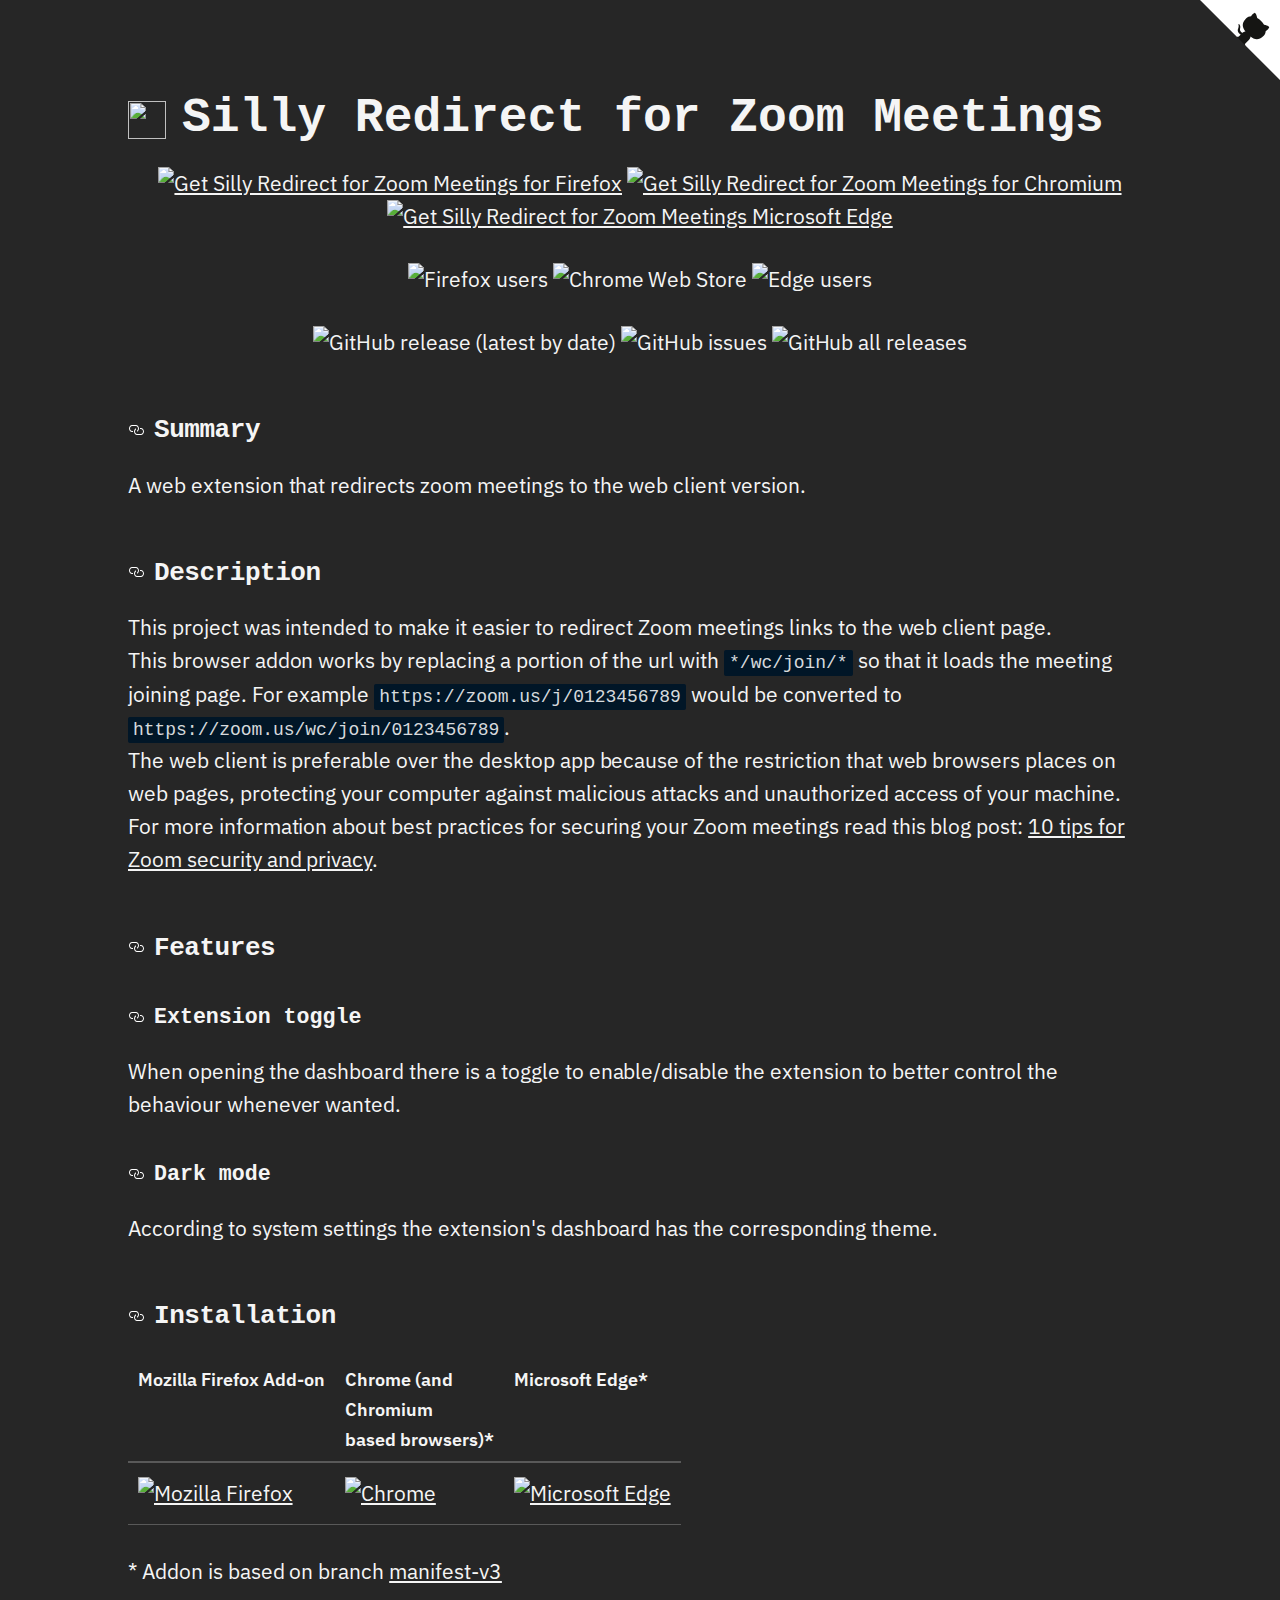
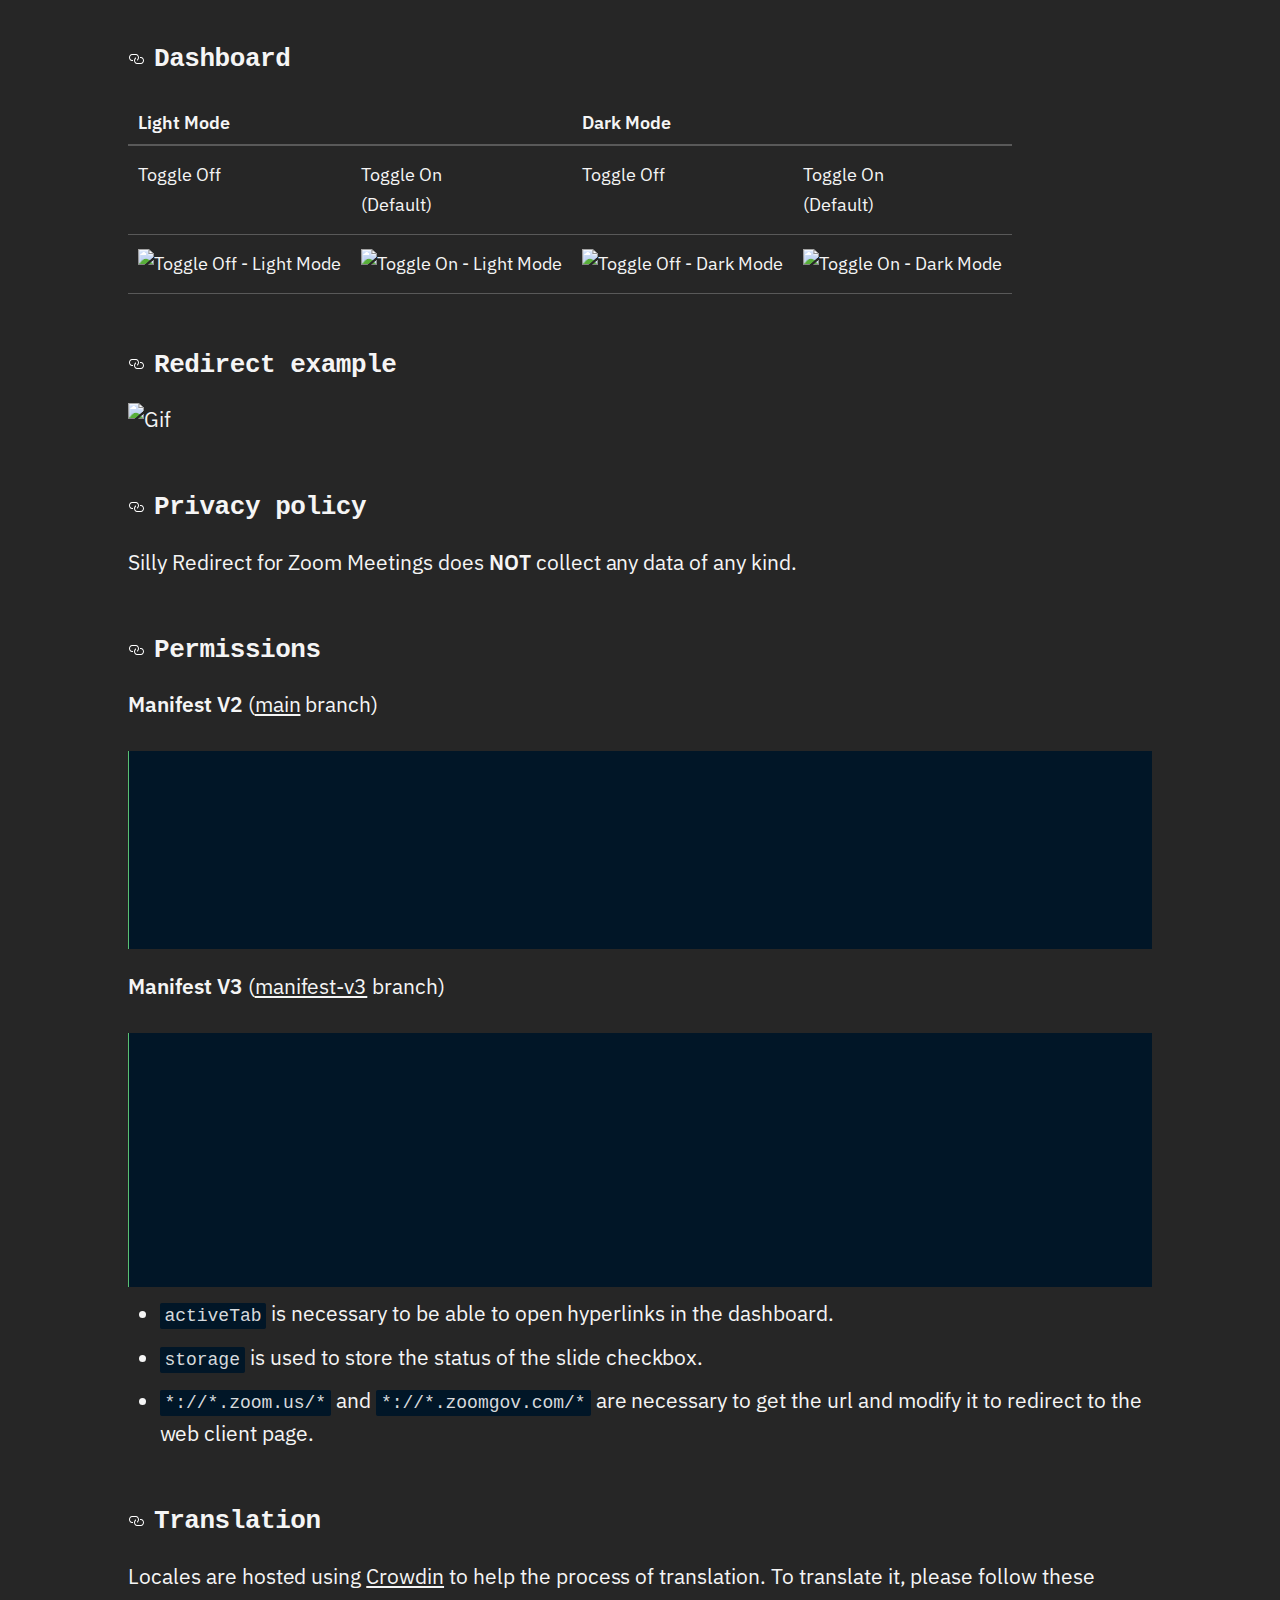
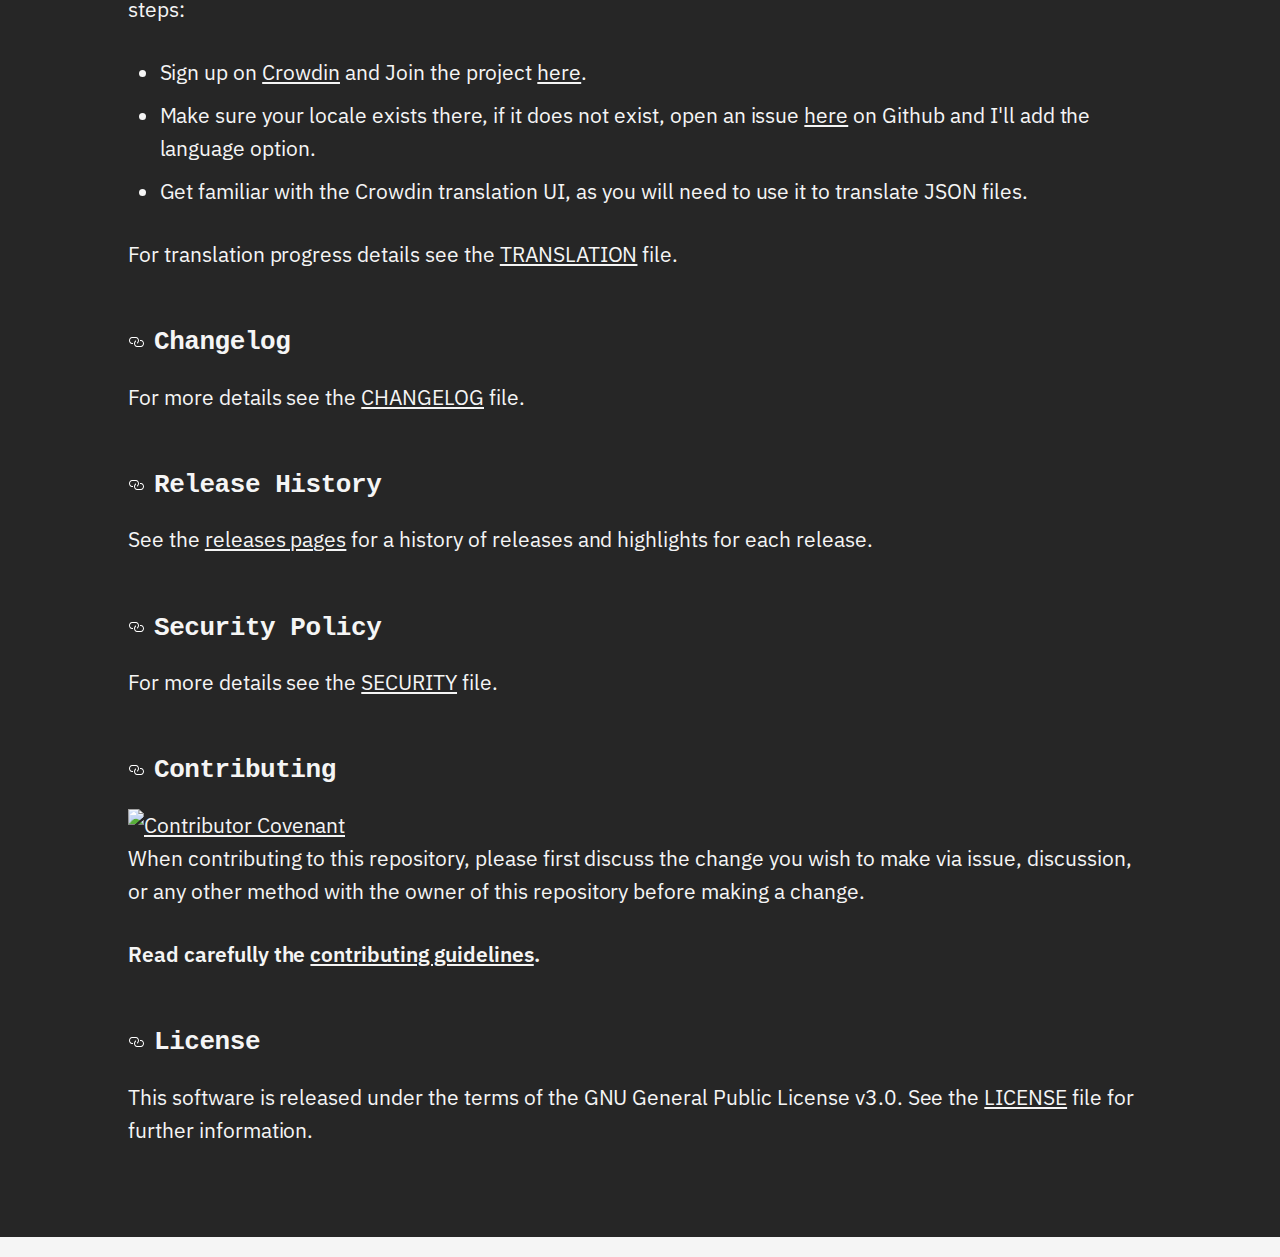
==== docs/index.html @ 04e673e2 "Update index.html" ====
<!doctype html>
<html lang="en" dir="ltr">
<head>
<title>Silly Redirect for Zoom Meetings</title>
<meta charset="utf-8">
<link rel="icon" href="https://raw.githubusercontent.com/EdoardoTosin/Silly-Redirect-for-Zoom-Meetings/main/src/icons/256x256.png">

<meta charset="utf-8" />
  <meta http-equiv="x-ua-compatible" content="ie=edge" />
  <meta name="viewport" content="width=device-width, initial-scale=1, viewport-fit=cover">
  <meta name="description" content="A web extension that redirects zoom meetings to the web client version.">
  <meta name="image" content="https://raw.githubusercontent.com/EdoardoTosin/Silly-Redirect-for-Zoom-Meetings/main/src/icons/256x256.png">
  <meta itemprop="name" content="Silly Redirect for Zoom Meetings">
  <meta itemprop="description" content="A web extension that redirects zoom meetings to the web client version.">
  <meta itemprop="image" content="https://raw.githubusercontent.com/EdoardoTosin/Silly-Redirect-for-Zoom-Meetings/main/src/icons/256x256.png">
  <meta name="og:title" content="Silly Redirect for Zoom Meetings">
  <meta name="og:description" content="A web extension that redirects zoom meetings to the web client version.">
  <meta name="og:url" content="undefined">
  <meta name="og:site_name" content="Silly Redirect for Zoom Meetings">
  <meta name="og:type" content="website">
  <meta name="apple-mobile-web-app-capable" content="yes">
  <meta name="apple-mobile-web-app-status-bar-style" content="dark">

<link rel="stylesheet" href="https://fonts.googleapis.com/css?family=IBM+Plex+Sans">
<link rel="stylesheet" href="https://fonts.googleapis.com/css?family=Fira+Code">
<link rel="stylesheet" href="style.css">


</head>
<body>
<div id="fiddly"><div class="body dark"><div class="container"><a href="https://github.com/EdoardoTosin/Silly-Redirect-for-Zoom-Meetings" class="github-corner" aria-label="View source on GitHub"><svg width="80" height="80" viewBox="0 0 250 250" style="fill:#fff; color:#151513; position: absolute; top: 0; border: 0; right: 0;" aria-hidden="true"><path d="M0,0 L115,115 L130,115 L142,142 L250,250 L250,0 Z"></path><path d="M128.3,109.0 C113.8,99.7 119.0,89.6 119.0,89.6 C122.0,82.7 120.5,78.6 120.5,78.6 C119.2,72.0 123.4,76.3 123.4,76.3 C127.3,80.9 125.5,87.3 125.5,87.3 C122.9,97.6 130.6,101.9 134.4,103.2" fill="currentColor" style="transform-origin: 130px 106px;" class="octo-arm"></path><path d="M115.0,115.0 C114.9,115.1 118.7,116.5 119.8,115.4 L133.7,101.6 C136.9,99.2 139.9,98.4 142.2,98.6 C133.8,88.0 127.5,74.4 143.8,58.0 C148.5,53.4 154.0,51.2 159.7,51.0 C160.3,49.4 163.2,43.6 171.4,40.1 C171.4,40.1 176.1,42.5 178.8,56.2 C183.1,58.6 187.2,61.8 190.9,65.4 C194.5,69.0 197.7,73.2 200.1,77.6 C213.8,80.2 216.3,84.9 216.3,84.9 C212.7,93.1 206.9,96.0 205.4,96.6 C205.1,102.4 203.0,107.8 198.3,112.5 C181.9,128.9 168.3,122.5 157.7,114.1 C157.9,116.9 156.7,120.9 152.7,124.9 L141.0,136.5 C139.8,137.7 141.6,141.9 141.8,141.8 Z" fill="currentColor" class="octo-body"></path></svg></a>
<h1 align="center">
  <sub>
    <img class="logo" src="https://raw.githubusercontent.com/EdoardoTosin/Silly-Redirect-for-Zoom-Meetings/main/src/icons/256x256.png" height="38" width="38">
  </sub>
  Silly Redirect for Zoom Meetings
</h1>

<p align="center">
  <a href="https://addons.mozilla.org/firefox/addon/silly-redirect-for-zoom">
    <img class="badge" src="https://blog.mozilla.org/addons/files/2020/04/get-the-addon-fx-apr-2020.svg" alt="Get Silly Redirect for Zoom Meetings for Firefox" height=80px></a>
  <a href="https://chrome.google.com/webstore/detail/dammgkhaofolinipgnjjiocadmmhidch">
    <img class="badge" src="https://storage.googleapis.com/web-dev-uploads/image/WlD8wC6g8khYWPJUsQceQkhXSlv1/HRs9MPufa1J1h5glNhut.png" alt="Get Silly Redirect for Zoom Meetings for Chromium" height=80px></a>
  <a href="https://microsoftedge.microsoft.com/addons/detail/kfpmepjfaolgcgabdmbpkfnicejbiggn">
    <img class="badge" src="https://developer.microsoft.com/en-us/microsoft-store/badges/images/English_get-it-from-MS.png" alt="Get Silly Redirect for Zoom Meetings Microsoft Edge" height=80px></a>
</p>

<p align="center">
  <img alt="Firefox users" src="https://img.shields.io/amo/users/silly-redirect-for-zoom?label=Firefox%20Users&style=for-the-badge&logo=firefox"/>
  <img alt="Chrome Web Store" src="https://img.shields.io/chrome-web-store/users/dammgkhaofolinipgnjjiocadmmhidch?color=007ec6&label=Chrome%20Users&logo=google-chrome&style=for-the-badge">
  <img alt="Edge users" src="https://img.shields.io/badge/dynamic/json?label=Edge%20Users&style=for-the-badge&logo=microsoft-edge&query=activeInstallCount&url=https%3A%2F%2Fmicrosoftedge.microsoft.com%2Faddons%2Fgetproductdetailsbycrxid%2Fkfpmepjfaolgcgabdmbpkfnicejbiggn">
</p>

<p align="center">
  <img alt="GitHub release (latest by date)" src="https://img.shields.io/github/v/release/EdoardoTosin/Silly-Redirect-for-Zoom-Meetings?label=Latest%20Release&style=for-the-badge">
  <img alt="GitHub issues" src="https://img.shields.io/github/issues/EdoardoTosin/Silly-Redirect-for-Zoom-Meetings?style=for-the-badge"/>
  <img alt="GitHub all releases" src="https://img.shields.io/github/downloads/EdoardoTosin/Silly-Redirect-for-Zoom-Meetings/total?style=for-the-badge"/>
</p>

<h2 id="summary"><a id="user-content-summary" class="anchor" href="#summary" aria-hidden="true"><svg aria-hidden="true" class="octicon octicon-link" height="16" version="1.1" viewBox="0 0 16 16" width="16"><path fill-rule="evenodd" d="M4 9h1v1H4c-1.5 0-3-1.69-3-3.5S2.55 3 4 3h4c1.45 0 3 1.69 3 3.5 0 1.41-.91 2.72-2 3.25V8.59c.58-.45 1-1.27 1-2.09C10 5.22 8.98 4 8 4H4c-.98 0-2 1.22-2 2.5S3 9 4 9zm9-3h-1v1h1c1 0 2 1.22 2 2.5S13.98 12 13 12H9c-.98 0-2-1.22-2-2.5 0-.83.42-1.64 1-2.09V6.25c-1.09.53-2 1.84-2 3.25C6 11.31 7.55 13 9 13h4c1.45 0 3-1.69 3-3.5S14.5 6 13 6z"></path></svg></a>Summary</h2>
<p>A web extension that redirects zoom meetings to the web client version.</p>
<h2 id="description"><a id="user-content-description" class="anchor" href="#description" aria-hidden="true"><svg aria-hidden="true" class="octicon octicon-link" height="16" version="1.1" viewBox="0 0 16 16" width="16"><path fill-rule="evenodd" d="M4 9h1v1H4c-1.5 0-3-1.69-3-3.5S2.55 3 4 3h4c1.45 0 3 1.69 3 3.5 0 1.41-.91 2.72-2 3.25V8.59c.58-.45 1-1.27 1-2.09C10 5.22 8.98 4 8 4H4c-.98 0-2 1.22-2 2.5S3 9 4 9zm9-3h-1v1h1c1 0 2 1.22 2 2.5S13.98 12 13 12H9c-.98 0-2-1.22-2-2.5 0-.83.42-1.64 1-2.09V6.25c-1.09.53-2 1.84-2 3.25C6 11.31 7.55 13 9 13h4c1.45 0 3-1.69 3-3.5S14.5 6 13 6z"></path></svg></a>Description</h2>
<p>This project was intended to make it easier to redirect Zoom meetings links to the web client page.<br />
This browser addon works by replacing a portion of the url with <code>*/wc/join/*</code> so that it loads the meeting joining page. For example <code>https://zoom.us/j/0123456789</code> would be converted to <code>https://zoom.us/wc/join/0123456789</code>.<br />
The web client is preferable over the desktop app because of the restriction that web browsers places on web pages, protecting your computer against malicious attacks and unauthorized access of your machine.<br />
For more information about best practices for securing your Zoom meetings read this blog post: <a href="https://www.kaspersky.com/blog/zoom-security-ten-tips/34729" rel="noopener noreferrer" target="_blank">10 tips for Zoom security and privacy</a>.</p>
<h2 id="features"><a id="user-content-features" class="anchor" href="#features" aria-hidden="true"><svg aria-hidden="true" class="octicon octicon-link" height="16" version="1.1" viewBox="0 0 16 16" width="16"><path fill-rule="evenodd" d="M4 9h1v1H4c-1.5 0-3-1.69-3-3.5S2.55 3 4 3h4c1.45 0 3 1.69 3 3.5 0 1.41-.91 2.72-2 3.25V8.59c.58-.45 1-1.27 1-2.09C10 5.22 8.98 4 8 4H4c-.98 0-2 1.22-2 2.5S3 9 4 9zm9-3h-1v1h1c1 0 2 1.22 2 2.5S13.98 12 13 12H9c-.98 0-2-1.22-2-2.5 0-.83.42-1.64 1-2.09V6.25c-1.09.53-2 1.84-2 3.25C6 11.31 7.55 13 9 13h4c1.45 0 3-1.69 3-3.5S14.5 6 13 6z"></path></svg></a>Features</h2>
<h3 id="extensiontoggle"><a id="user-content-extensiontoggle" class="anchor" href="#extensiontoggle" aria-hidden="true"><svg aria-hidden="true" class="octicon octicon-link" height="16" version="1.1" viewBox="0 0 16 16" width="16"><path fill-rule="evenodd" d="M4 9h1v1H4c-1.5 0-3-1.69-3-3.5S2.55 3 4 3h4c1.45 0 3 1.69 3 3.5 0 1.41-.91 2.72-2 3.25V8.59c.58-.45 1-1.27 1-2.09C10 5.22 8.98 4 8 4H4c-.98 0-2 1.22-2 2.5S3 9 4 9zm9-3h-1v1h1c1 0 2 1.22 2 2.5S13.98 12 13 12H9c-.98 0-2-1.22-2-2.5 0-.83.42-1.64 1-2.09V6.25c-1.09.53-2 1.84-2 3.25C6 11.31 7.55 13 9 13h4c1.45 0 3-1.69 3-3.5S14.5 6 13 6z"></path></svg></a>Extension toggle</h3>
<p>When opening the dashboard there is a toggle to enable/disable the extension to better control the behaviour whenever wanted.</p>
<h3 id="darkmode"><a id="user-content-darkmode" class="anchor" href="#darkmode" aria-hidden="true"><svg aria-hidden="true" class="octicon octicon-link" height="16" version="1.1" viewBox="0 0 16 16" width="16"><path fill-rule="evenodd" d="M4 9h1v1H4c-1.5 0-3-1.69-3-3.5S2.55 3 4 3h4c1.45 0 3 1.69 3 3.5 0 1.41-.91 2.72-2 3.25V8.59c.58-.45 1-1.27 1-2.09C10 5.22 8.98 4 8 4H4c-.98 0-2 1.22-2 2.5S3 9 4 9zm9-3h-1v1h1c1 0 2 1.22 2 2.5S13.98 12 13 12H9c-.98 0-2-1.22-2-2.5 0-.83.42-1.64 1-2.09V6.25c-1.09.53-2 1.84-2 3.25C6 11.31 7.55 13 9 13h4c1.45 0 3-1.69 3-3.5S14.5 6 13 6z"></path></svg></a>Dark mode</h3>
<p>According to system settings the extension's dashboard has the corresponding theme.</p>
<h2 id="installation"><a id="user-content-installation" class="anchor" href="#installation" aria-hidden="true"><svg aria-hidden="true" class="octicon octicon-link" height="16" version="1.1" viewBox="0 0 16 16" width="16"><path fill-rule="evenodd" d="M4 9h1v1H4c-1.5 0-3-1.69-3-3.5S2.55 3 4 3h4c1.45 0 3 1.69 3 3.5 0 1.41-.91 2.72-2 3.25V8.59c.58-.45 1-1.27 1-2.09C10 5.22 8.98 4 8 4H4c-.98 0-2 1.22-2 2.5S3 9 4 9zm9-3h-1v1h1c1 0 2 1.22 2 2.5S13.98 12 13 12H9c-.98 0-2-1.22-2-2.5 0-.83.42-1.64 1-2.09V6.25c-1.09.53-2 1.84-2 3.25C6 11.31 7.55 13 9 13h4c1.45 0 3-1.69 3-3.5S14.5 6 13 6z"></path></svg></a>Installation</h2>
<table>
    <thead align="center">
        <tr>
            <th>Mozilla Firefox Add-on</th>
            <th>Chrome (and<br>Chromium<br>based browsers)*</th>
            <th>Microsoft Edge*</th>
        </tr>
    </thead>
    <tbody align="center">
        <tr>
          <td><a href="https://addons.mozilla.org/firefox/addon/silly-redirect-for-zoom">
         <img alt="Mozilla Firefox" src="https://img.shields.io/amo/v/silly-redirect-for-zoom?label=firefox&logo=Firefox&style=for-the-badge"></a></td>
          <td><a href="https://chrome.google.com/webstore/detail/dammgkhaofolinipgnjjiocadmmhidch">
          <img alt="Chrome" src="https://img.shields.io/chrome-web-store/v/dammgkhaofolinipgnjjiocadmmhidch?label=chrome&logo=google-chrome&style=for-the-badge"></a></td>
          <td><a href="https://microsoftedge.microsoft.com/addons/detail/kfpmepjfaolgcgabdmbpkfnicejbiggn">
       <img alt="Microsoft Edge" src="https://img.shields.io/badge/dynamic/json?label=Edge%09%09&logo=microsoft-edge&style=for-the-badge&prefix=v&query=%24.version&url=https%3A%2F%2Fmicrosoftedge.microsoft.com%2Faddons%2Fgetproductdetailsbycrxid%2Fkfpmepjfaolgcgabdmbpkfnicejbiggn"></a></td>
        </tr>
    </tbody>
</table>
<p>* Addon is based on branch <a href="https://github.com/EdoardoTosin/Silly-Redirect-for-Zoom-Meetings/tree/manifest-v3" rel="noopener noreferrer" target="_blank">manifest-v3</a></p>
<h2 id="dashboard"><a id="user-content-dashboard" class="anchor" href="#dashboard" aria-hidden="true"><svg aria-hidden="true" class="octicon octicon-link" height="16" version="1.1" viewBox="0 0 16 16" width="16"><path fill-rule="evenodd" d="M4 9h1v1H4c-1.5 0-3-1.69-3-3.5S2.55 3 4 3h4c1.45 0 3 1.69 3 3.5 0 1.41-.91 2.72-2 3.25V8.59c.58-.45 1-1.27 1-2.09C10 5.22 8.98 4 8 4H4c-.98 0-2 1.22-2 2.5S3 9 4 9zm9-3h-1v1h1c1 0 2 1.22 2 2.5S13.98 12 13 12H9c-.98 0-2-1.22-2-2.5 0-.83.42-1.64 1-2.09V6.25c-1.09.53-2 1.84-2 3.25C6 11.31 7.55 13 9 13h4c1.45 0 3-1.69 3-3.5S14.5 6 13 6z"></path></svg></a>Dashboard</h2>
<table>
    <thead align="center">
        <tr>
            <th colspan=2>Light Mode</th>
            <th colspan=2>Dark Mode</th>
        </tr>
    </thead>
    <tbody align="center">
        <tr>
            <td>Toggle Off</td>
            <td>Toggle On<br>(Default)</td>
            <td>Toggle Off</td>
            <td>Toggle On<br>(Default)</td>
        </tr>
        <tr>
          <td><img alt="Toggle Off - Light Mode" src="https://raw.githubusercontent.com/EdoardoTosin/Silly-Redirect-for-Zoom-Meetings/main/assets/dashboard/off-light.png"></td>
          <td><img alt="Toggle On - Light Mode" src="https://raw.githubusercontent.com/EdoardoTosin/Silly-Redirect-for-Zoom-Meetings/main/assets/dashboard/on-light.png"></td>
          <td><img alt="Toggle Off - Dark Mode" src="https://raw.githubusercontent.com/EdoardoTosin/Silly-Redirect-for-Zoom-Meetings/main/assets/dashboard/off-dark.png"></td>
          <td><img alt="Toggle On - Dark Mode" src="https://raw.githubusercontent.com/EdoardoTosin/Silly-Redirect-for-Zoom-Meetings/main/assets/dashboard/on-dark.png"></td>
        </tr>
    </tbody>
</table>
<h2 id="redirectexample"><a id="user-content-redirectexample" class="anchor" href="#redirectexample" aria-hidden="true"><svg aria-hidden="true" class="octicon octicon-link" height="16" version="1.1" viewBox="0 0 16 16" width="16"><path fill-rule="evenodd" d="M4 9h1v1H4c-1.5 0-3-1.69-3-3.5S2.55 3 4 3h4c1.45 0 3 1.69 3 3.5 0 1.41-.91 2.72-2 3.25V8.59c.58-.45 1-1.27 1-2.09C10 5.22 8.98 4 8 4H4c-.98 0-2 1.22-2 2.5S3 9 4 9zm9-3h-1v1h1c1 0 2 1.22 2 2.5S13.98 12 13 12H9c-.98 0-2-1.22-2-2.5 0-.83.42-1.64 1-2.09V6.25c-1.09.53-2 1.84-2 3.25C6 11.31 7.55 13 9 13h4c1.45 0 3-1.69 3-3.5S14.5 6 13 6z"></path></svg></a>Redirect example</h2>
<p><img src="https://raw.githubusercontent.com/EdoardoTosin/Silly-Redirect-for-Zoom-Meetings/main/assets/example/redirect_clip.gif" alt="Gif" /></p>
<h2 id="privacypolicy"><a id="user-content-privacypolicy" class="anchor" href="#privacypolicy" aria-hidden="true"><svg aria-hidden="true" class="octicon octicon-link" height="16" version="1.1" viewBox="0 0 16 16" width="16"><path fill-rule="evenodd" d="M4 9h1v1H4c-1.5 0-3-1.69-3-3.5S2.55 3 4 3h4c1.45 0 3 1.69 3 3.5 0 1.41-.91 2.72-2 3.25V8.59c.58-.45 1-1.27 1-2.09C10 5.22 8.98 4 8 4H4c-.98 0-2 1.22-2 2.5S3 9 4 9zm9-3h-1v1h1c1 0 2 1.22 2 2.5S13.98 12 13 12H9c-.98 0-2-1.22-2-2.5 0-.83.42-1.64 1-2.09V6.25c-1.09.53-2 1.84-2 3.25C6 11.31 7.55 13 9 13h4c1.45 0 3-1.69 3-3.5S14.5 6 13 6z"></path></svg></a>Privacy policy</h2>
<p>Silly Redirect for Zoom Meetings does <strong>NOT</strong> collect any data of any kind.</p>
<h2 id="permissions"><a id="user-content-permissions" class="anchor" href="#permissions" aria-hidden="true"><svg aria-hidden="true" class="octicon octicon-link" height="16" version="1.1" viewBox="0 0 16 16" width="16"><path fill-rule="evenodd" d="M4 9h1v1H4c-1.5 0-3-1.69-3-3.5S2.55 3 4 3h4c1.45 0 3 1.69 3 3.5 0 1.41-.91 2.72-2 3.25V8.59c.58-.45 1-1.27 1-2.09C10 5.22 8.98 4 8 4H4c-.98 0-2 1.22-2 2.5S3 9 4 9zm9-3h-1v1h1c1 0 2 1.22 2 2.5S13.98 12 13 12H9c-.98 0-2-1.22-2-2.5 0-.83.42-1.64 1-2.09V6.25c-1.09.53-2 1.84-2 3.25C6 11.31 7.55 13 9 13h4c1.45 0 3-1.69 3-3.5S14.5 6 13 6z"></path></svg></a>Permissions</h2>
<p><strong>Manifest V2</strong> (<a href="https://github.com/EdoardoTosin/Silly-Redirect-for-Zoom-Meetings/tree/main" rel="noopener noreferrer" target="_blank">main</a> branch)</p>
<pre><code class="json language-json">"permissions": [
  "activeTab",
  "storage",
  "*://*.zoom.us/*",
  "*://*.zoomgov.com/*"
],</code></pre>
<p><strong>Manifest V3</strong> (<a href="https://github.com/EdoardoTosin/Silly-Redirect-for-Zoom-Meetings/tree/manifest-v3" rel="noopener noreferrer" target="_blank">manifest-v3</a> branch)</p>
<pre><code class="json language-json">"permissions": [
    "activeTab",
    "storage"
],
"host_permissions": [
    "*://*.zoom.us/*",
    "*://*.zoomgov.com/*"
]</code></pre>
<ul>
<li><code>activeTab</code> is necessary to be able to open hyperlinks in the dashboard.</li>
<li><code>storage</code> is used to store the status of the slide checkbox.  </li>
<li><code>*://*.zoom.us/*</code> and <code>*://*.zoomgov.com/*</code> are necessary to get the url and modify it to redirect to the web client page.</li>
</ul>
<h2 id="translation"><a id="user-content-translation" class="anchor" href="#translation" aria-hidden="true"><svg aria-hidden="true" class="octicon octicon-link" height="16" version="1.1" viewBox="0 0 16 16" width="16"><path fill-rule="evenodd" d="M4 9h1v1H4c-1.5 0-3-1.69-3-3.5S2.55 3 4 3h4c1.45 0 3 1.69 3 3.5 0 1.41-.91 2.72-2 3.25V8.59c.58-.45 1-1.27 1-2.09C10 5.22 8.98 4 8 4H4c-.98 0-2 1.22-2 2.5S3 9 4 9zm9-3h-1v1h1c1 0 2 1.22 2 2.5S13.98 12 13 12H9c-.98 0-2-1.22-2-2.5 0-.83.42-1.64 1-2.09V6.25c-1.09.53-2 1.84-2 3.25C6 11.31 7.55 13 9 13h4c1.45 0 3-1.69 3-3.5S14.5 6 13 6z"></path></svg></a>Translation</h2>
<p>Locales are hosted using <a href="https://crowdin.com" rel="noopener noreferrer" target="_blank">Crowdin</a> to help the process of translation. To translate it, please follow these steps:</p>
<ul>
<li>Sign up on <a href="https://accounts.crowdin.com/register" rel="noopener noreferrer" target="_blank">Crowdin</a> and Join the project <a href="https://crowdin.com/project/zoomeeting-redirector" rel="noopener noreferrer" target="_blank">here</a>.</li>
<li>Make sure your locale exists there, if it does not exist, open an issue <a href="https://github.com/EdoardoTosin/Silly-Redirect-for-Zoom-Meetings/issues" rel="noopener noreferrer" target="_blank">here</a> on Github and I'll add the language option.</li>
<li>Get familiar with the Crowdin translation UI, as you will need to use it to translate JSON files.</li>
</ul>
<p>For translation progress details see the <a href="https://github.com/EdoardoTosin/Silly-Redirect-for-Zoom-Meetings/blob/main/TRANSLATION.md" rel="noopener noreferrer" target="_blank">TRANSLATION</a> file.</p>
<h2 id="changelog"><a id="user-content-changelog" class="anchor" href="#changelog" aria-hidden="true"><svg aria-hidden="true" class="octicon octicon-link" height="16" version="1.1" viewBox="0 0 16 16" width="16"><path fill-rule="evenodd" d="M4 9h1v1H4c-1.5 0-3-1.69-3-3.5S2.55 3 4 3h4c1.45 0 3 1.69 3 3.5 0 1.41-.91 2.72-2 3.25V8.59c.58-.45 1-1.27 1-2.09C10 5.22 8.98 4 8 4H4c-.98 0-2 1.22-2 2.5S3 9 4 9zm9-3h-1v1h1c1 0 2 1.22 2 2.5S13.98 12 13 12H9c-.98 0-2-1.22-2-2.5 0-.83.42-1.64 1-2.09V6.25c-1.09.53-2 1.84-2 3.25C6 11.31 7.55 13 9 13h4c1.45 0 3-1.69 3-3.5S14.5 6 13 6z"></path></svg></a>Changelog</h2>
<p>For more details see the <a href="https://github.com/EdoardoTosin/Silly-Redirect-for-Zoom-Meetings/tree/main/CHANGELOG.md" rel="noopener noreferrer" target="_blank">CHANGELOG</a> file.</p>
<h2 id="releasehistory"><a id="user-content-releasehistory" class="anchor" href="#releasehistory" aria-hidden="true"><svg aria-hidden="true" class="octicon octicon-link" height="16" version="1.1" viewBox="0 0 16 16" width="16"><path fill-rule="evenodd" d="M4 9h1v1H4c-1.5 0-3-1.69-3-3.5S2.55 3 4 3h4c1.45 0 3 1.69 3 3.5 0 1.41-.91 2.72-2 3.25V8.59c.58-.45 1-1.27 1-2.09C10 5.22 8.98 4 8 4H4c-.98 0-2 1.22-2 2.5S3 9 4 9zm9-3h-1v1h1c1 0 2 1.22 2 2.5S13.98 12 13 12H9c-.98 0-2-1.22-2-2.5 0-.83.42-1.64 1-2.09V6.25c-1.09.53-2 1.84-2 3.25C6 11.31 7.55 13 9 13h4c1.45 0 3-1.69 3-3.5S14.5 6 13 6z"></path></svg></a>Release History</h2>
<p>See the <a href="https://github.com/EdoardoTosin/Silly-Redirect-for-Zoom-Meetings/releases" rel="noopener noreferrer" target="_blank">releases pages</a> for a history of releases and highlights for each release.</p>
<h2 id="securitypolicy"><a id="user-content-securitypolicy" class="anchor" href="#securitypolicy" aria-hidden="true"><svg aria-hidden="true" class="octicon octicon-link" height="16" version="1.1" viewBox="0 0 16 16" width="16"><path fill-rule="evenodd" d="M4 9h1v1H4c-1.5 0-3-1.69-3-3.5S2.55 3 4 3h4c1.45 0 3 1.69 3 3.5 0 1.41-.91 2.72-2 3.25V8.59c.58-.45 1-1.27 1-2.09C10 5.22 8.98 4 8 4H4c-.98 0-2 1.22-2 2.5S3 9 4 9zm9-3h-1v1h1c1 0 2 1.22 2 2.5S13.98 12 13 12H9c-.98 0-2-1.22-2-2.5 0-.83.42-1.64 1-2.09V6.25c-1.09.53-2 1.84-2 3.25C6 11.31 7.55 13 9 13h4c1.45 0 3-1.69 3-3.5S14.5 6 13 6z"></path></svg></a>Security Policy</h2>
<p>For more details see the <a href="https://github.com/EdoardoTosin/Silly-Redirect-for-Zoom-Meetings/blob/main/SECURITY.md" rel="noopener noreferrer" target="_blank">SECURITY</a> file.</p>
<h2 id="contributing"><a id="user-content-contributing" class="anchor" href="#contributing" aria-hidden="true"><svg aria-hidden="true" class="octicon octicon-link" height="16" version="1.1" viewBox="0 0 16 16" width="16"><path fill-rule="evenodd" d="M4 9h1v1H4c-1.5 0-3-1.69-3-3.5S2.55 3 4 3h4c1.45 0 3 1.69 3 3.5 0 1.41-.91 2.72-2 3.25V8.59c.58-.45 1-1.27 1-2.09C10 5.22 8.98 4 8 4H4c-.98 0-2 1.22-2 2.5S3 9 4 9zm9-3h-1v1h1c1 0 2 1.22 2 2.5S13.98 12 13 12H9c-.98 0-2-1.22-2-2.5 0-.83.42-1.64 1-2.09V6.25c-1.09.53-2 1.84-2 3.25C6 11.31 7.55 13 9 13h4c1.45 0 3-1.69 3-3.5S14.5 6 13 6z"></path></svg></a>Contributing</h2>
<p><a href="https://github.com/EdoardoTosin/Silly-Redirect-for-Zoom-Meetings/tree/main/CODE_OF_CONDUCT.md" rel="noopener noreferrer" target="_blank"><img src="https://img.shields.io/badge/Contributor%20Covenant-2.0-4baaaa.svg?style=for-the-badge" alt="Contributor Covenant" /></a><br />
When contributing to this repository, please first discuss the change you wish to make via issue, discussion, or any other method with the owner of this repository before making a change.</p>
<p><strong>Read carefully the <a href="https://github.com/EdoardoTosin/Silly-Redirect-for-Zoom-Meetings/tree/main/CONTRIBUTING.md" rel="noopener noreferrer" target="_blank">contributing guidelines</a>.</strong></p>
<h2 id="license"><a id="user-content-license" class="anchor" href="#license" aria-hidden="true"><svg aria-hidden="true" class="octicon octicon-link" height="16" version="1.1" viewBox="0 0 16 16" width="16"><path fill-rule="evenodd" d="M4 9h1v1H4c-1.5 0-3-1.69-3-3.5S2.55 3 4 3h4c1.45 0 3 1.69 3 3.5 0 1.41-.91 2.72-2 3.25V8.59c.58-.45 1-1.27 1-2.09C10 5.22 8.98 4 8 4H4c-.98 0-2 1.22-2 2.5S3 9 4 9zm9-3h-1v1h1c1 0 2 1.22 2 2.5S13.98 12 13 12H9c-.98 0-2-1.22-2-2.5 0-.83.42-1.64 1-2.09V6.25c-1.09.53-2 1.84-2 3.25C6 11.31 7.55 13 9 13h4c1.45 0 3-1.69 3-3.5S14.5 6 13 6z"></path></svg></a>License</h2>
<p>This software is released under the terms of the GNU General Public License v3.0. See the <a href="https://github.com/EdoardoTosin/Silly-Redirect-for-Zoom-Meetings/tree/main/LICENSE" rel="noopener noreferrer" target="_blank">LICENSE</a> file for further information.</p></div></div></div>
<script src="https://unpkg.com/prismjs@1.15.0/prism.js"></script>
<script src="https://unpkg.com/prismjs@1.15.0/components/prism-json.min.js"></script>
<script src="https://unpkg.com/prismjs@1.15.0/components/prism-bash.min.js"></script>
<script src="https://unpkg.com/prismjs@1.15.0/components/prism-markdown.min.js"></script>

</body>
</html>
---- docs/style.css ----
/*! normalize.css v8.0.1 | MIT License | github.com/necolas/normalize.css */.logo{margin-bottom:16px;margin-right:16px}html{line-height:1.15;-webkit-text-size-adjust:100%}body{margin:0}main{display:block}h1{font-size:2em;margin:.67em 0}hr{box-sizing:content-box;height:0;overflow:visible}pre{font-family:monospace,monospace;font-size:1em}a{background-color:transparent}abbr[title]{border-bottom:none;text-decoration:underline;text-decoration:underline dotted}b,strong{font-weight:bolder}code,kbd,samp{font-family:monospace,monospace;font-size:1em}small{font-size:80%}sub,sup{font-size:75%;line-height:0;position:relative;vertical-align:baseline}sub{bottom:-.25em}sup{top:-.5em}img{border-style:none}button,input,optgroup,select,textarea{font-family:inherit;font-size:100%;line-height:1.15;margin:0}button,input{overflow:visible}button,select{text-transform:none}[type=button],[type=reset],[type=submit],button{-webkit-appearance:button}[type=button]::-moz-focus-inner,[type=reset]::-moz-focus-inner,[type=submit]::-moz-focus-inner,button::-moz-focus-inner{border-style:none;padding:0}[type=button]:-moz-focusring,[type=reset]:-moz-focusring,[type=submit]:-moz-focusring,button:-moz-focusring{outline:1px dotted ButtonText}fieldset{padding:.35em .75em .625em}legend{box-sizing:border-box;color:inherit;display:table;max-width:100%;padding:0;white-space:normal}progress{vertical-align:baseline}textarea{overflow:auto}[type=checkbox],[type=radio]{box-sizing:border-box;padding:0}[type=number]::-webkit-inner-spin-button,[type=number]::-webkit-outer-spin-button{height:auto}[type=search]{-webkit-appearance:textfield;outline-offset:-2px}[type=search]::-webkit-search-decoration{-webkit-appearance:none}::-webkit-file-upload-button{-webkit-appearance:button;font:inherit}details{display:block}summary{display:list-item}template{display:none}[hidden]{display:none}body,button,html,input,option,select,textarea{font-family:'Helvetica Neue',Helvetica,Arial,sans-serif;font-size:18px;font-stretch:normal;font-style:normal;font-weight:400;line-height:29.7px}body,button,html,input,option,select,textarea{font-family:'Helvetica Neue',Helvetica,Arial,sans-serif;font-size:18px;font-stretch:normal;font-style:normal;font-weight:400;line-height:29.7px}th{font-weight:600}td,th{border-bottom:1.08px solid #595959;overflow:auto;padding:14px 10px;text-align:left;vertical-align:top}thead th{border-bottom-width:2.16px;padding-bottom:6.3px}table{display:block;overflow-x:auto}button,input,option,select,textarea{font-family:'Helvetica Neue',Helvetica,Arial,sans-serif;font-size:18px;font-stretch:normal;font-style:normal;font-weight:400;line-height:29.7px}fieldset{display:flex;flex-direction:row;flex-wrap:wrap}fieldset legend{margin:18px 0}button,input,select,textarea{border-radius:3.6px;display:inline-block;padding:9.9px}button+input[type=checkbox],button+input[type=radio],button+label,input+input[type=checkbox],input+input[type=radio],input+label,select+input[type=checkbox],select+input[type=radio],select+label,textarea+input[type=checkbox],textarea+input[type=radio],textarea+label{page-break-before:always}input,label,select{margin-right:3.6px}textarea{min-height:90px;min-width:360px}label{display:inline-block;margin-bottom:12.6px}label+*{page-break-before:always}label>input{margin-bottom:0}button,input[type=reset],input[type=submit]{background:#f2f2f2;color:#191919;cursor:pointer;display:inline;margin-bottom:18px;margin-right:7.2px;padding:6.525px 23.4px;text-align:center}button:hover,input[type=reset]:hover,input[type=submit]:hover{background:#d9d9d9;color:#000}button[disabled],input[type=reset][disabled],input[type=submit][disabled]{background:#e6e5e5;color:#403f3f;cursor:not-allowed}button[type=submit],input[type=submit]{background:#275a90;color:#fff}button[type=submit]:hover,input[type=submit]:hover{background:#173454;color:#bfbfbf}input,select,textarea{margin-bottom:18px}input[type=color],input[type=date],input[type=datetime-local],input[type=datetime],input[type=email],input[type=file],input[type=month],input[type=number],input[type=password],input[type=phone],input[type=range],input[type=search],input[type=tel],input[type=text],input[type=time],input[type=url],input[type=week],select,textarea{border:1px solid #595959;padding:5.4px 6.3px}input[type=checkbox],input[type=radio]{flex-grow:0;height:29.7px;margin-left:0;margin-right:9px;vertical-align:middle}input[type=checkbox]+label,input[type=radio]+label{page-break-before:avoid}select[multiple]{min-width:270px}body,button,html,input,option,select,textarea{font-family:'Helvetica Neue',Helvetica,Arial,sans-serif;font-size:18px;font-stretch:normal;font-style:normal;font-weight:400;line-height:29.7px}code,kbd,output,pre,samp,var{font-family:Menlo,Monaco,Consolas,'Courier New',monospace;font-size:14.4px}pre{border-left:1.8px solid #59c072;line-height:25.2px;overflow:auto;padding-left:18px}pre code{background:0 0;border:0;line-height:29.7px;padding:0}code,kbd{background:#daf1e0;border-radius:3.6px;color:#2a6f3b;display:inline-block;line-height:18px;padding:3.6px 6.3px 2.7px}kbd{background:#2a6f3b;color:#fff}mark{background:#ffc;padding:0 3.6px}body,button,html,input,option,select,textarea{font-family:'Helvetica Neue',Helvetica,Arial,sans-serif;font-size:18px;font-stretch:normal;font-style:normal;font-weight:400;line-height:29.7px}h1,h2,h3,h4,h5,h6{color:#000;margin-bottom:18px}h1{font-size:36px;font-weight:500;line-height:41.4px;margin-top:72px}h2{font-size:25.2px;font-weight:400;line-height:30.6px;margin-top:54px}h3{font-size:21.6px;line-height:27px;margin-top:36px}h4{font-size:18px;line-height:23.4px;margin-top:18px}h5{font-size:14.4px;font-weight:700;line-height:21.6px;text-transform:uppercase}h6{color:#595959;font-size:14.4px;font-weight:700;line-height:18px;text-transform:uppercase}body,button,html,input,option,select,textarea{font-family:'Helvetica Neue',Helvetica,Arial,sans-serif;font-size:18px;font-stretch:normal;font-style:normal;font-weight:400;line-height:29.7px}a{color:#275a90;text-decoration:none}a:hover{text-decoration:underline}hr{border-bottom:1px solid #595959}figcaption,small{font-size:15.3px}figcaption{color:#595959}em,i,var{font-style:italic}b,dt,strong{font-weight:600}del,s{text-decoration:line-through}ins,u{text-decoration:underline}sub,sup{font-size:75%;line-height:0;position:relative;vertical-align:baseline}sup{top:-.5em}sub{bottom:-.25em}*{border:0;border-collapse:separate;border-spacing:0;box-sizing:border-box;margin:0;max-width:100%;padding:0;vertical-align:baseline}body,html{width:100%}html{height:100%}body{background:#f5f5f5;color:#262626;padding:36px}address,blockquote,dl,fieldset,figure,form,hr,ol,p,pre,table,ul{margin-bottom:29.7px}section{margin-left:auto;margin-right:auto;width:900px}article,footer,header{padding:43.2px}article{background:#fff;border:1px solid #d9d9d9;border-radius:7.2px}nav{text-align:center}nav ul{list-style:none;margin-left:0;text-align:center}nav ul li{display:inline-block;margin-left:9px;margin-right:9px;vertical-align:middle}nav ul li:first-child{margin-left:0}nav ul li:last-child{margin-right:0}ol,ul{margin-left:31.5px}li dl,li ol,li ul{margin-bottom:0}dl{display:inline-block}dt{padding:0 18px}dd{padding:0 18px 4.5px}dd:last-of-type{border-bottom:1.08px solid #595959}dd+dt{border-top:1.08px solid #595959;padding-top:9px}blockquote{border-left:2.16px solid #595959;padding:4.5px 18px 4.5px 15.84px}blockquote footer{color:#595959;font-size:13.5px;margin:0}blockquote p{margin-bottom:0}img:not(.badge):not(.logo){height:auto;margin:0 auto}figure img{display:block}@media (max-width:767px){body{padding:18px 0}article{border:0;padding:18px}footer,header{padding:18px}input,select,textarea{min-width:0}fieldset{min-width:0}fieldset *{flex-grow:1;page-break-before:auto}section{width:auto}x:-moz-any-link{display:table-cell}}code[class*=language-],pre[class*=language-]{color:#000;background:0 0;text-shadow:none;font-family:'Fira Code',Consolas,Monaco,'Andale Mono','Ubuntu Mono',monospace;text-align:left;white-space:pre;word-spacing:normal;word-break:normal;word-wrap:normal;line-height:1.5;-moz-tab-size:4;-o-tab-size:4;tab-size:4;-webkit-hyphens:none;-moz-hyphens:none;-ms-hyphens:none;hyphens:none}code[class*=language-] ::-moz-selection,code[class*=language-]::-moz-selection,pre[class*=language-] ::-moz-selection,pre[class*=language-]::-moz-selection{text-shadow:none;background:#b3d4fc}code[class*=language-] ::selection,code[class*=language-]::selection,pre[class*=language-] ::selection,pre[class*=language-]::selection{text-shadow:none;background:#b3d4fc}@media print{code[class*=language-],pre[class*=language-]{text-shadow:none}}pre[class*=language-]{padding:1em;margin:.5em 0;overflow:auto}:not(pre)>code[class*=language-],pre[class*=language-]{background:#011627}:not(pre)>code[class*=language-]{padding:.1em;border-radius:.3em;white-space:normal}.token.cdata,.token.comment,.token.doctype,.token.prolog{color:#708090}.token.punctuation{color:#c792ea}.namespace{opacity:.7}.token.boolean,.token.constant,.token.deleted,.token.number,.token.property,.token.symbol,.token.tag{color:#80cbc4}.token.attr-name,.token.builtin,.token.char,.token.inserted,.token.selector,.token.string{color:#addb67}.language-css .token.string,.style .token.string,.token.entity,.token.operator,.token.url{color:#9a6e3a}.token.atrule,.token.attr-value,.token.keyword{color:#07a}.token.class-name,.token.function{color:#dd4a68}.token.important,.token.regex,.token.variable{color:#e90}.token.bold,.token.important{font-weight:700}.token.italic{font-style:italic}.token.entity{cursor:help}.github-corner:hover .octo-arm{animation:octocat-wave 560ms ease-in-out}@keyframes octocat-wave{0%,100%{transform:rotate(0)}20%,60%{transform:rotate(-25deg)}40%,80%{transform:rotate(10deg)}}@media (max-width:500px){.github-corner:hover .octo-arm{animation:none}.github-corner .octo-arm{animation:octocat-wave 560ms ease-in-out}}#fiddly,.body,body,html{width:100%;min-height:100%;margin:0;padding:0}body{margin-top:-20px;font-family:"IBM Plex Sans", BlinkMacSystemFont, -apple-system, "Segoe UI", "Roboto", "Oxygen", "Ubuntu", "Cantarell", "Fira Sans", "Droid Sans", "Helvetica Neue", "Helvetica", "Arial", sans-serif;;-webkit-font-smoothing:antialiased;-moz-osx-font-smoothing:grayscale}body .body{padding-top:40px;padding-bottom:60px}body .container{width:1100px;max-width:80%;margin:auto}iframe{margin:20px 0}code{font-size:18px;background:rgba(0,0,0,.05);border-radius:2px;padding:3px 5px;color:#011627;line-height:1.5;display:initial}a,i,li,p{margin-top:21px;font-family:"IBM Plex Sans", BlinkMacSystemFont, -apple-system, "Segoe UI", "Roboto", "Oxygen", "Ubuntu", "Cantarell", "Fira Sans", "Droid Sans", "Helvetica Neue", "Helvetica", "Arial", sans-serif;;font-size:21px;letter-spacing:-.03px;line-height:1.58}li{margin-top:10px}a{text-decoration:underline}blockquote{font-family:Consolas,'Courier New',Courier,monospace;font-size:30px;font-style:italic;letter-spacing:-.36px;line-height:44.4px;overflow-wrap:break-word;margin:55px 0 33px 0;color:rgba(0,0,0,.68);padding:0 0 0 50px}.highlighted,mark{background:#7dffb3}::selection{background-color:#e6e6fa}header .logo{max-width:300px;margin:20px 0}header{display:flex;align-items:center;justify-content:center;flex-direction:column;padding:0;margin:20px 0}header h1{text-transform:capitalize}h1{font-size:48px;text-align:left;margin-bottom:8px}h2{font-size:26px;font-weight:700;padding:0;text-align:left;line-height:34.5px;letter-spacing:-.45px}a,h1,h2,i,p{color:#011627;text-rendering:optimizeLegibility}h1,h2,h3{display:flex;align-items:center}h1>a,h2>a,h3>a{margin-top:0}h1,h2,h3,h4,h5,h6{font-weight:700;font-family:Consolas,'Courier New',Courier,monospace}.anchor{padding-right:10px;margin:0}.body.dark{color:#f5f5f5;background:#262626}.body.dark code{color:rgba(255,255,255,.85);background:#011627}.body.dark pre code{background:0 0;color:#011627}.body.dark pre:not([class]){background:#011627;padding:1em;margin:.5em 0;overflow:auto}.body.dark .anchor svg path{fill:#fff}.body.dark a,.body.dark h1,.body.dark h2,.body.dark h3,.body.dark h4,.body.dark h5,.body.dark h6,.body.dark p{color:#f5f5f5;background:#262626}
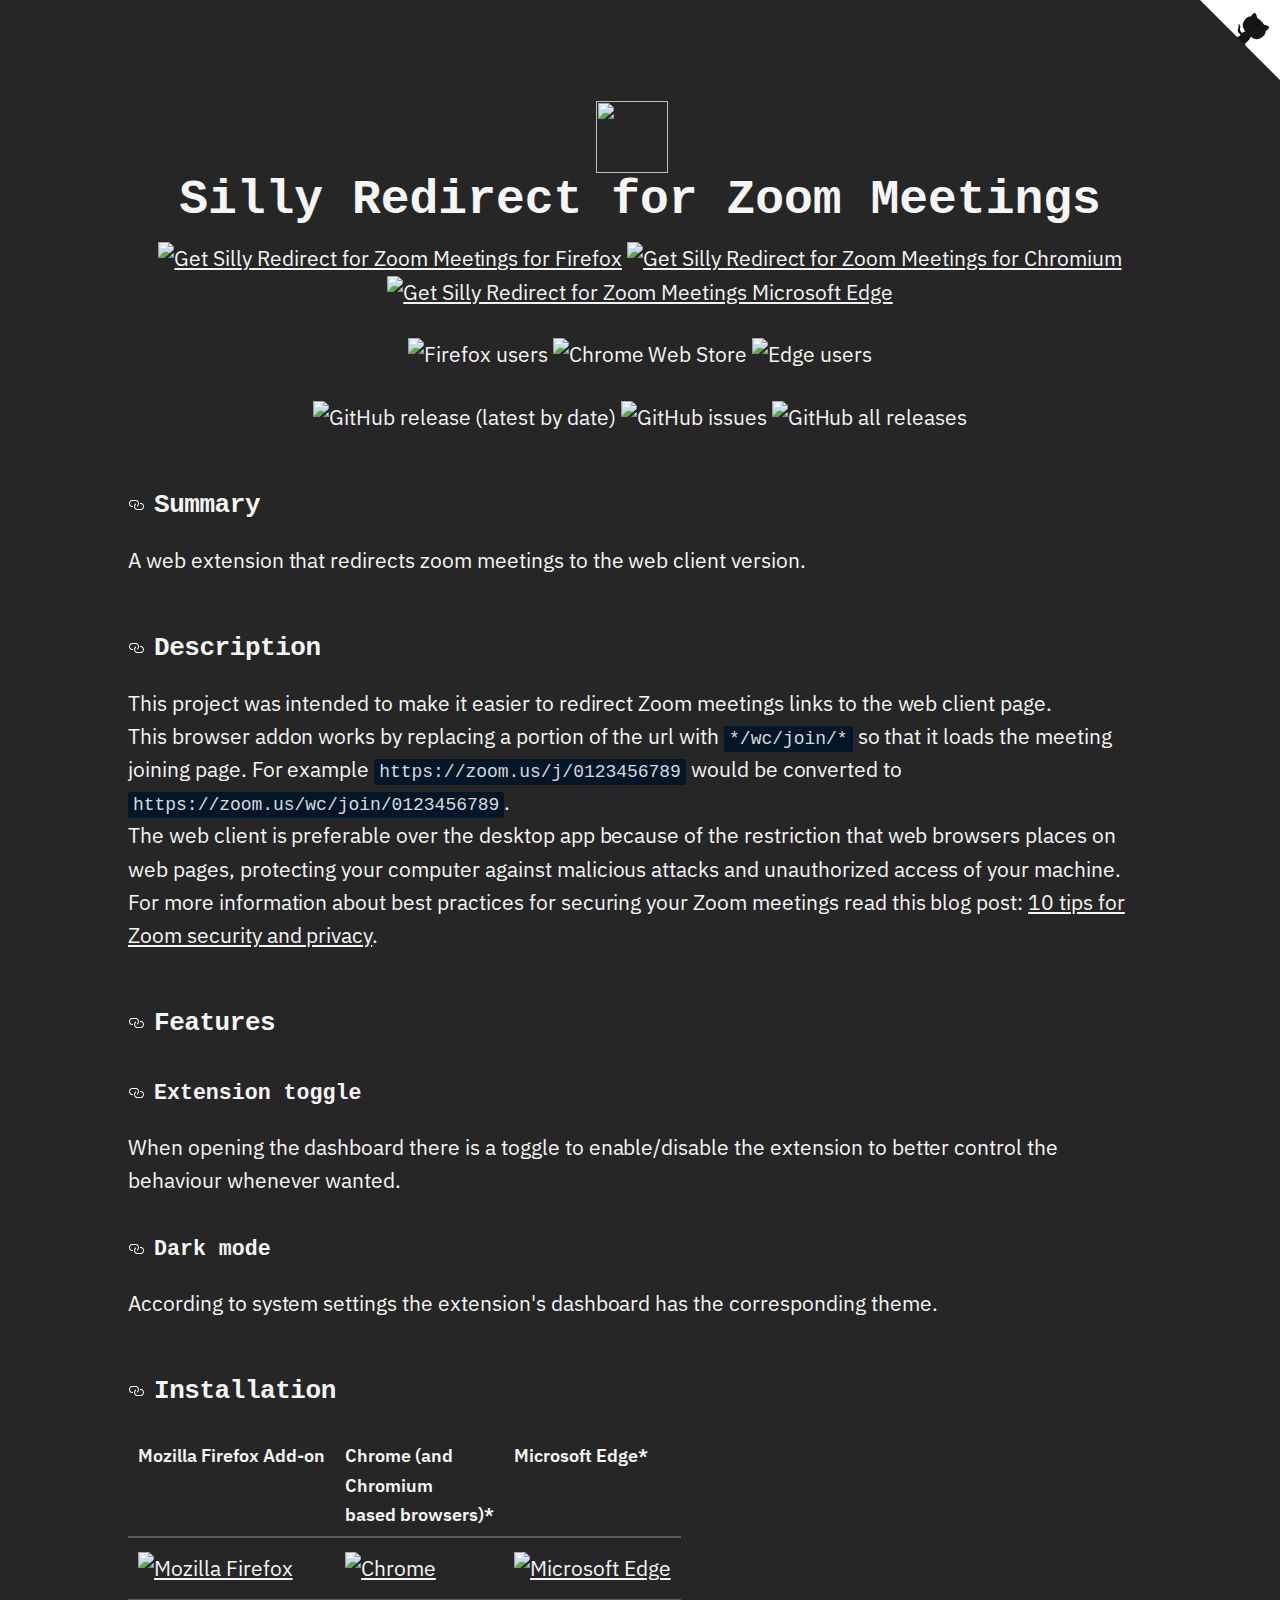
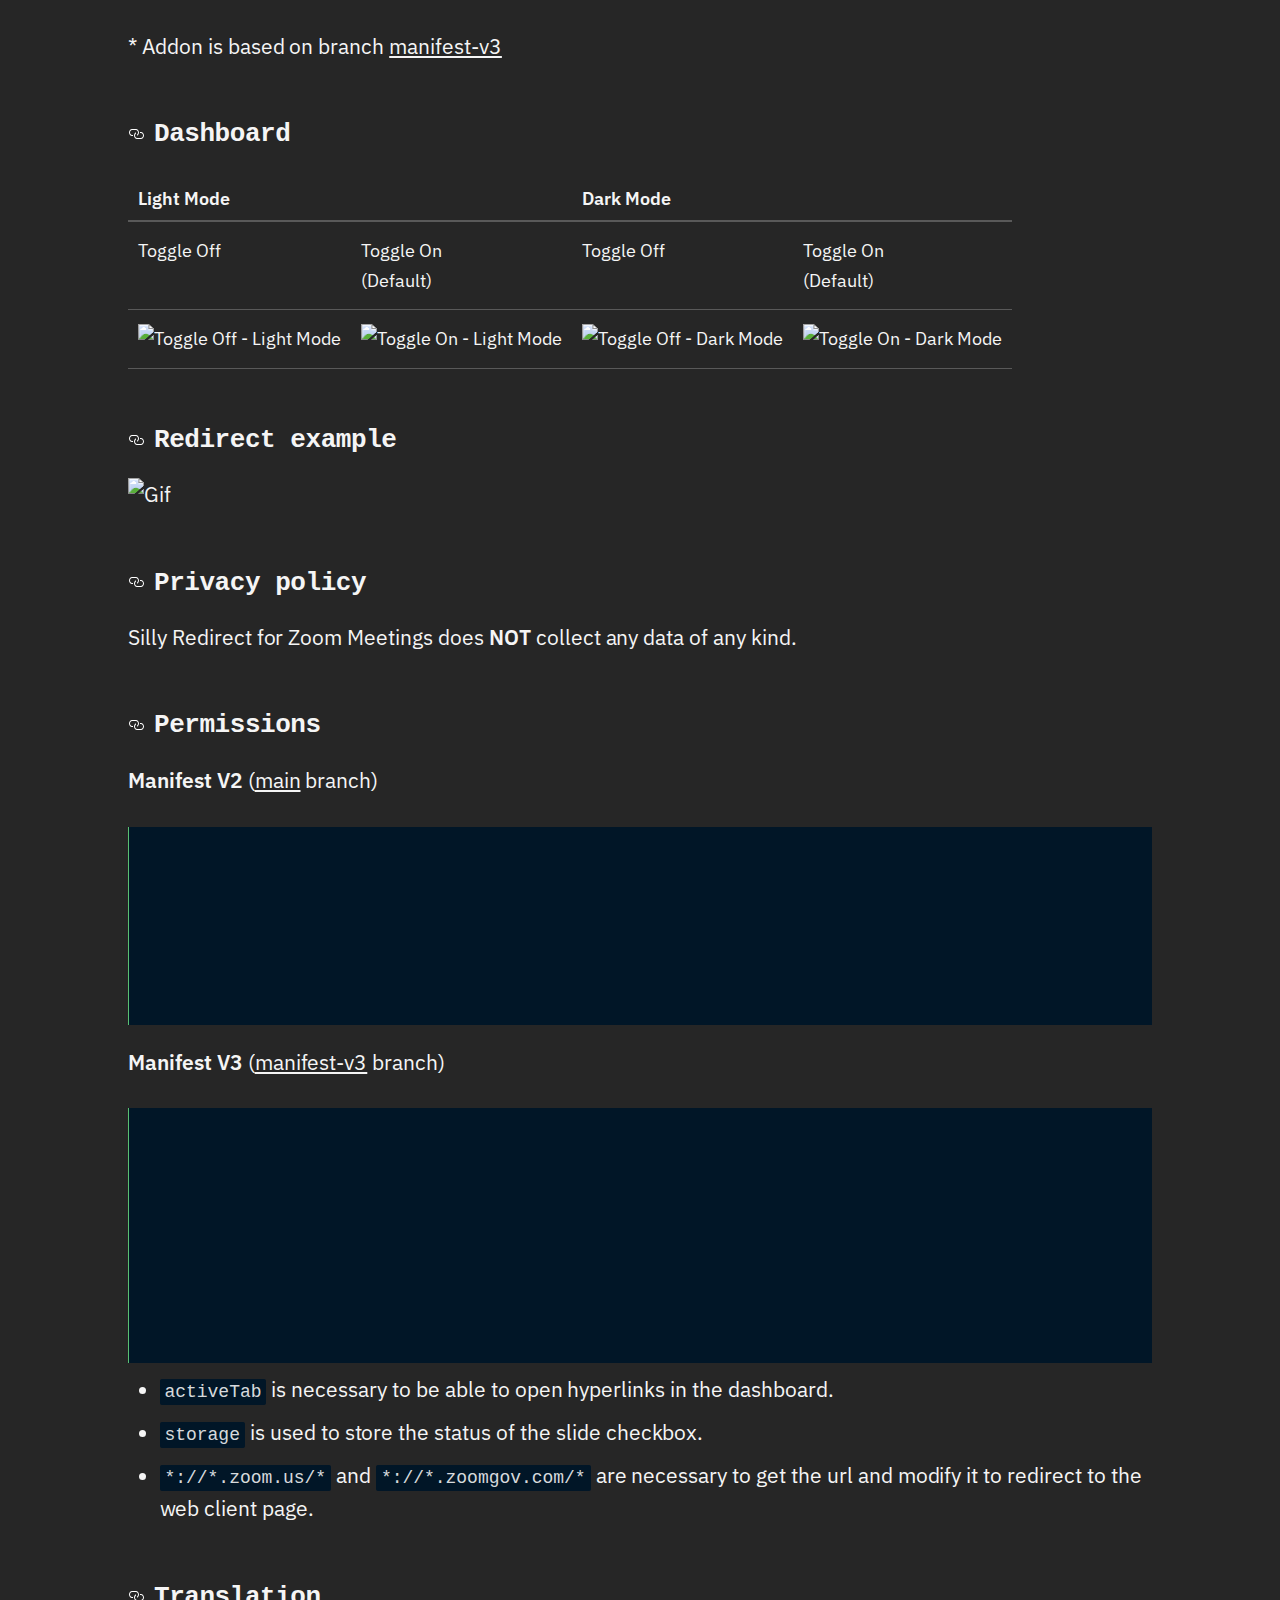
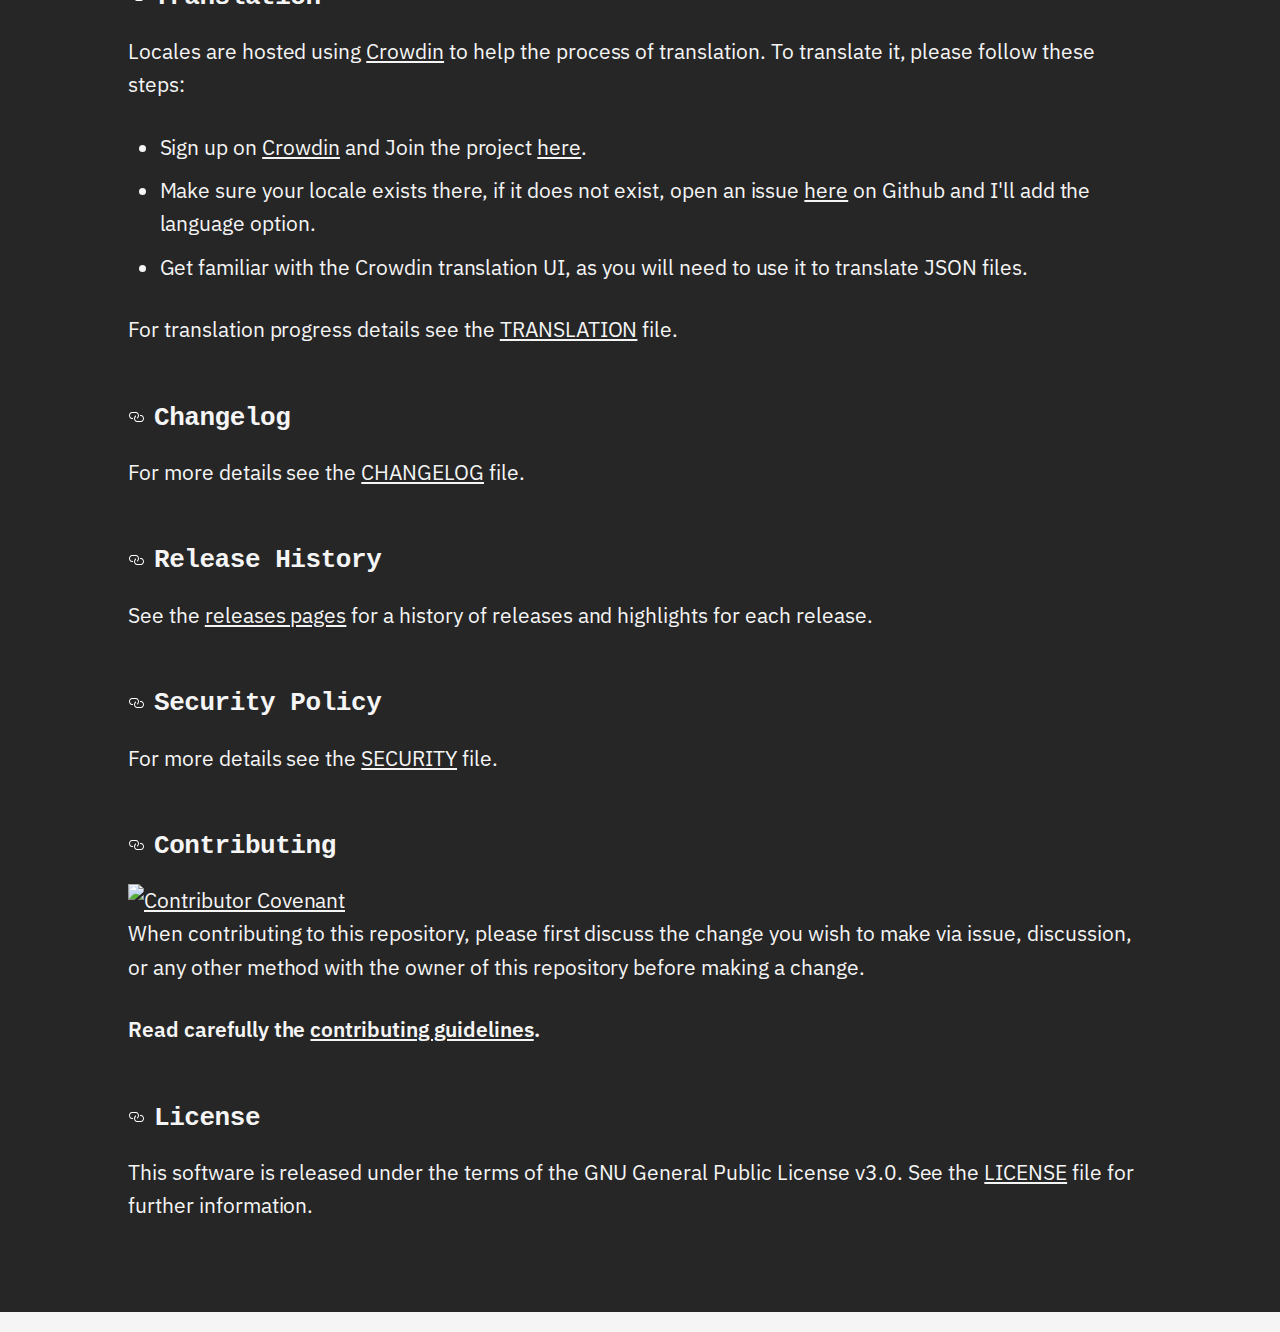
==== commit e4218022: "Update index.html" ====
--- a/docs/index.html
+++ b/docs/index.html
@@ -31,7 +31,7 @@
 <div id="fiddly"><div class="body dark"><div class="container"><a href="https://github.com/EdoardoTosin/Silly-Redirect-for-Zoom-Meetings" class="github-corner" aria-label="View source on GitHub"><svg width="80" height="80" viewBox="0 0 250 250" style="fill:#fff; color:#151513; position: absolute; top: 0; border: 0; right: 0;" aria-hidden="true"><path d="M0,0 L115,115 L130,115 L142,142 L250,250 L250,0 Z"></path><path d="M128.3,109.0 C113.8,99.7 119.0,89.6 119.0,89.6 C122.0,82.7 120.5,78.6 120.5,78.6 C119.2,72.0 123.4,76.3 123.4,76.3 C127.3,80.9 125.5,87.3 125.5,87.3 C122.9,97.6 130.6,101.9 134.4,103.2" fill="currentColor" style="transform-origin: 130px 106px;" class="octo-arm"></path><path d="M115.0,115.0 C114.9,115.1 118.7,116.5 119.8,115.4 L133.7,101.6 C136.9,99.2 139.9,98.4 142.2,98.6 C133.8,88.0 127.5,74.4 143.8,58.0 C148.5,53.4 154.0,51.2 159.7,51.0 C160.3,49.4 163.2,43.6 171.4,40.1 C171.4,40.1 176.1,42.5 178.8,56.2 C183.1,58.6 187.2,61.8 190.9,65.4 C194.5,69.0 197.7,73.2 200.1,77.6 C213.8,80.2 216.3,84.9 216.3,84.9 C212.7,93.1 206.9,96.0 205.4,96.6 C205.1,102.4 203.0,107.8 198.3,112.5 C181.9,128.9 168.3,122.5 157.7,114.1 C157.9,116.9 156.7,120.9 152.7,124.9 L141.0,136.5 C139.8,137.7 141.6,141.9 141.8,141.8 Z" fill="currentColor" class="octo-body"></path></svg></a>
 <h1 align="center">
   <sub>
-    <img class="logo" src="https://raw.githubusercontent.com/EdoardoTosin/Silly-Redirect-for-Zoom-Meetings/main/src/icons/256x256.png" height="38" width="38">
+    <img class="logo" src="https://raw.githubusercontent.com/EdoardoTosin/Silly-Redirect-for-Zoom-Meetings/main/src/icons/256x256.png" height="72" width="72">
   </sub>
   Silly Redirect for Zoom Meetings
 </h1>
--- a/docs/style.css
+++ b/docs/style.css
@@ -1 +1 @@
-/*! normalize.css v8.0.1 | MIT License | github.com/necolas/normalize.css */.logo{margin-bottom:16px;margin-right:16px}html{line-height:1.15;-webkit-text-size-adjust:100%}body{margin:0}main{display:block}h1{font-size:2em;margin:.67em 0}hr{box-sizing:content-box;height:0;overflow:visible}pre{font-family:monospace,monospace;font-size:1em}a{background-color:transparent}abbr[title]{border-bottom:none;text-decoration:underline;text-decoration:underline dotted}b,strong{font-weight:bolder}code,kbd,samp{font-family:monospace,monospace;font-size:1em}small{font-size:80%}sub,sup{font-size:75%;line-height:0;position:relative;vertical-align:baseline}sub{bottom:-.25em}sup{top:-.5em}img{border-style:none}button,input,optgroup,select,textarea{font-family:inherit;font-size:100%;line-height:1.15;margin:0}button,input{overflow:visible}button,select{text-transform:none}[type=button],[type=reset],[type=submit],button{-webkit-appearance:button}[type=button]::-moz-focus-inner,[type=reset]::-moz-focus-inner,[type=submit]::-moz-focus-inner,button::-moz-focus-inner{border-style:none;padding:0}[type=button]:-moz-focusring,[type=reset]:-moz-focusring,[type=submit]:-moz-focusring,button:-moz-focusring{outline:1px dotted ButtonText}fieldset{padding:.35em .75em .625em}legend{box-sizing:border-box;color:inherit;display:table;max-width:100%;padding:0;white-space:normal}progress{vertical-align:baseline}textarea{overflow:auto}[type=checkbox],[type=radio]{box-sizing:border-box;padding:0}[type=number]::-webkit-inner-spin-button,[type=number]::-webkit-outer-spin-button{height:auto}[type=search]{-webkit-appearance:textfield;outline-offset:-2px}[type=search]::-webkit-search-decoration{-webkit-appearance:none}::-webkit-file-upload-button{-webkit-appearance:button;font:inherit}details{display:block}summary{display:list-item}template{display:none}[hidden]{display:none}body,button,html,input,option,select,textarea{font-family:'Helvetica Neue',Helvetica,Arial,sans-serif;font-size:18px;font-stretch:normal;font-style:normal;font-weight:400;line-height:29.7px}body,button,html,input,option,select,textarea{font-family:'Helvetica Neue',Helvetica,Arial,sans-serif;font-size:18px;font-stretch:normal;font-style:normal;font-weight:400;line-height:29.7px}th{font-weight:600}td,th{border-bottom:1.08px solid #595959;overflow:auto;padding:14px 10px;text-align:left;vertical-align:top}thead th{border-bottom-width:2.16px;padding-bottom:6.3px}table{display:block;overflow-x:auto}button,input,option,select,textarea{font-family:'Helvetica Neue',Helvetica,Arial,sans-serif;font-size:18px;font-stretch:normal;font-style:normal;font-weight:400;line-height:29.7px}fieldset{display:flex;flex-direction:row;flex-wrap:wrap}fieldset legend{margin:18px 0}button,input,select,textarea{border-radius:3.6px;display:inline-block;padding:9.9px}button+input[type=checkbox],button+input[type=radio],button+label,input+input[type=checkbox],input+input[type=radio],input+label,select+input[type=checkbox],select+input[type=radio],select+label,textarea+input[type=checkbox],textarea+input[type=radio],textarea+label{page-break-before:always}input,label,select{margin-right:3.6px}textarea{min-height:90px;min-width:360px}label{display:inline-block;margin-bottom:12.6px}label+*{page-break-before:always}label>input{margin-bottom:0}button,input[type=reset],input[type=submit]{background:#f2f2f2;color:#191919;cursor:pointer;display:inline;margin-bottom:18px;margin-right:7.2px;padding:6.525px 23.4px;text-align:center}button:hover,input[type=reset]:hover,input[type=submit]:hover{background:#d9d9d9;color:#000}button[disabled],input[type=reset][disabled],input[type=submit][disabled]{background:#e6e5e5;color:#403f3f;cursor:not-allowed}button[type=submit],input[type=submit]{background:#275a90;color:#fff}button[type=submit]:hover,input[type=submit]:hover{background:#173454;color:#bfbfbf}input,select,textarea{margin-bottom:18px}input[type=color],input[type=date],input[type=datetime-local],input[type=datetime],input[type=email],input[type=file],input[type=month],input[type=number],input[type=password],input[type=phone],input[type=range],input[type=search],input[type=tel],input[type=text],input[type=time],input[type=url],input[type=week],select,textarea{border:1px solid #595959;padding:5.4px 6.3px}input[type=checkbox],input[type=radio]{flex-grow:0;height:29.7px;margin-left:0;margin-right:9px;vertical-align:middle}input[type=checkbox]+label,input[type=radio]+label{page-break-before:avoid}select[multiple]{min-width:270px}body,button,html,input,option,select,textarea{font-family:'Helvetica Neue',Helvetica,Arial,sans-serif;font-size:18px;font-stretch:normal;font-style:normal;font-weight:400;line-height:29.7px}code,kbd,output,pre,samp,var{font-family:Menlo,Monaco,Consolas,'Courier New',monospace;font-size:14.4px}pre{border-left:1.8px solid #59c072;line-height:25.2px;overflow:auto;padding-left:18px}pre code{background:0 0;border:0;line-height:29.7px;padding:0}code,kbd{background:#daf1e0;border-radius:3.6px;color:#2a6f3b;display:inline-block;line-height:18px;padding:3.6px 6.3px 2.7px}kbd{background:#2a6f3b;color:#fff}mark{background:#ffc;padding:0 3.6px}body,button,html,input,option,select,textarea{font-family:'Helvetica Neue',Helvetica,Arial,sans-serif;font-size:18px;font-stretch:normal;font-style:normal;font-weight:400;line-height:29.7px}h1,h2,h3,h4,h5,h6{color:#000;margin-bottom:18px}h1{font-size:36px;font-weight:500;line-height:41.4px;margin-top:72px}h2{font-size:25.2px;font-weight:400;line-height:30.6px;margin-top:54px}h3{font-size:21.6px;line-height:27px;margin-top:36px}h4{font-size:18px;line-height:23.4px;margin-top:18px}h5{font-size:14.4px;font-weight:700;line-height:21.6px;text-transform:uppercase}h6{color:#595959;font-size:14.4px;font-weight:700;line-height:18px;text-transform:uppercase}body,button,html,input,option,select,textarea{font-family:'Helvetica Neue',Helvetica,Arial,sans-serif;font-size:18px;font-stretch:normal;font-style:normal;font-weight:400;line-height:29.7px}a{color:#275a90;text-decoration:none}a:hover{text-decoration:underline}hr{border-bottom:1px solid #595959}figcaption,small{font-size:15.3px}figcaption{color:#595959}em,i,var{font-style:italic}b,dt,strong{font-weight:600}del,s{text-decoration:line-through}ins,u{text-decoration:underline}sub,sup{font-size:75%;line-height:0;position:relative;vertical-align:baseline}sup{top:-.5em}sub{bottom:-.25em}*{border:0;border-collapse:separate;border-spacing:0;box-sizing:border-box;margin:0;max-width:100%;padding:0;vertical-align:baseline}body,html{width:100%}html{height:100%}body{background:#f5f5f5;color:#262626;padding:36px}address,blockquote,dl,fieldset,figure,form,hr,ol,p,pre,table,ul{margin-bottom:29.7px}section{margin-left:auto;margin-right:auto;width:900px}article,footer,header{padding:43.2px}article{background:#fff;border:1px solid #d9d9d9;border-radius:7.2px}nav{text-align:center}nav ul{list-style:none;margin-left:0;text-align:center}nav ul li{display:inline-block;margin-left:9px;margin-right:9px;vertical-align:middle}nav ul li:first-child{margin-left:0}nav ul li:last-child{margin-right:0}ol,ul{margin-left:31.5px}li dl,li ol,li ul{margin-bottom:0}dl{display:inline-block}dt{padding:0 18px}dd{padding:0 18px 4.5px}dd:last-of-type{border-bottom:1.08px solid #595959}dd+dt{border-top:1.08px solid #595959;padding-top:9px}blockquote{border-left:2.16px solid #595959;padding:4.5px 18px 4.5px 15.84px}blockquote footer{color:#595959;font-size:13.5px;margin:0}blockquote p{margin-bottom:0}img:not(.badge):not(.logo){height:auto;margin:0 auto}figure img{display:block}@media (max-width:767px){body{padding:18px 0}article{border:0;padding:18px}footer,header{padding:18px}input,select,textarea{min-width:0}fieldset{min-width:0}fieldset *{flex-grow:1;page-break-before:auto}section{width:auto}x:-moz-any-link{display:table-cell}}code[class*=language-],pre[class*=language-]{color:#000;background:0 0;text-shadow:none;font-family:'Fira Code',Consolas,Monaco,'Andale Mono','Ubuntu Mono',monospace;text-align:left;white-space:pre;word-spacing:normal;word-break:normal;word-wrap:normal;line-height:1.5;-moz-tab-size:4;-o-tab-size:4;tab-size:4;-webkit-hyphens:none;-moz-hyphens:none;-ms-hyphens:none;hyphens:none}code[class*=language-] ::-moz-selection,code[class*=language-]::-moz-selection,pre[class*=language-] ::-moz-selection,pre[class*=language-]::-moz-selection{text-shadow:none;background:#b3d4fc}code[class*=language-] ::selection,code[class*=language-]::selection,pre[class*=language-] ::selection,pre[class*=language-]::selection{text-shadow:none;background:#b3d4fc}@media print{code[class*=language-],pre[class*=language-]{text-shadow:none}}pre[class*=language-]{padding:1em;margin:.5em 0;overflow:auto}:not(pre)>code[class*=language-],pre[class*=language-]{background:#011627}:not(pre)>code[class*=language-]{padding:.1em;border-radius:.3em;white-space:normal}.token.cdata,.token.comment,.token.doctype,.token.prolog{color:#708090}.token.punctuation{color:#c792ea}.namespace{opacity:.7}.token.boolean,.token.constant,.token.deleted,.token.number,.token.property,.token.symbol,.token.tag{color:#80cbc4}.token.attr-name,.token.builtin,.token.char,.token.inserted,.token.selector,.token.string{color:#addb67}.language-css .token.string,.style .token.string,.token.entity,.token.operator,.token.url{color:#9a6e3a}.token.atrule,.token.attr-value,.token.keyword{color:#07a}.token.class-name,.token.function{color:#dd4a68}.token.important,.token.regex,.token.variable{color:#e90}.token.bold,.token.important{font-weight:700}.token.italic{font-style:italic}.token.entity{cursor:help}.github-corner:hover .octo-arm{animation:octocat-wave 560ms ease-in-out}@keyframes octocat-wave{0%,100%{transform:rotate(0)}20%,60%{transform:rotate(-25deg)}40%,80%{transform:rotate(10deg)}}@media (max-width:500px){.github-corner:hover .octo-arm{animation:none}.github-corner .octo-arm{animation:octocat-wave 560ms ease-in-out}}#fiddly,.body,body,html{width:100%;min-height:100%;margin:0;padding:0}body{margin-top:-20px;font-family:"IBM Plex Sans", BlinkMacSystemFont, -apple-system, "Segoe UI", "Roboto", "Oxygen", "Ubuntu", "Cantarell", "Fira Sans", "Droid Sans", "Helvetica Neue", "Helvetica", "Arial", sans-serif;;-webkit-font-smoothing:antialiased;-moz-osx-font-smoothing:grayscale}body .body{padding-top:40px;padding-bottom:60px}body .container{width:1100px;max-width:80%;margin:auto}iframe{margin:20px 0}code{font-size:18px;background:rgba(0,0,0,.05);border-radius:2px;padding:3px 5px;color:#011627;line-height:1.5;display:initial}a,i,li,p{margin-top:21px;font-family:"IBM Plex Sans", BlinkMacSystemFont, -apple-system, "Segoe UI", "Roboto", "Oxygen", "Ubuntu", "Cantarell", "Fira Sans", "Droid Sans", "Helvetica Neue", "Helvetica", "Arial", sans-serif;;font-size:21px;letter-spacing:-.03px;line-height:1.58}li{margin-top:10px}a{text-decoration:underline}blockquote{font-family:Consolas,'Courier New',Courier,monospace;font-size:30px;font-style:italic;letter-spacing:-.36px;line-height:44.4px;overflow-wrap:break-word;margin:55px 0 33px 0;color:rgba(0,0,0,.68);padding:0 0 0 50px}.highlighted,mark{background:#7dffb3}::selection{background-color:#e6e6fa}header .logo{max-width:300px;margin:20px 0}header{display:flex;align-items:center;justify-content:center;flex-direction:column;padding:0;margin:20px 0}header h1{text-transform:capitalize}h1{font-size:48px;text-align:left;margin-bottom:8px}h2{font-size:26px;font-weight:700;padding:0;text-align:left;line-height:34.5px;letter-spacing:-.45px}a,h1,h2,i,p{color:#011627;text-rendering:optimizeLegibility}h1,h2,h3{display:flex;align-items:center}h1>a,h2>a,h3>a{margin-top:0}h1,h2,h3,h4,h5,h6{font-weight:700;font-family:Consolas,'Courier New',Courier,monospace}.anchor{padding-right:10px;margin:0}.body.dark{color:#f5f5f5;background:#262626}.body.dark code{color:rgba(255,255,255,.85);background:#011627}.body.dark pre code{background:0 0;color:#011627}.body.dark pre:not([class]){background:#011627;padding:1em;margin:.5em 0;overflow:auto}.body.dark .anchor svg path{fill:#fff}.body.dark a,.body.dark h1,.body.dark h2,.body.dark h3,.body.dark h4,.body.dark h5,.body.dark h6,.body.dark p{color:#f5f5f5;background:#262626}+/*! normalize.css v8.0.1 | MIT License | github.com/necolas/normalize.css */.logo{margin-bottom:16px;margin-right:16px}html{line-height:1.15;-webkit-text-size-adjust:100%}body{margin:0}main{display:block}h1{display:flex;flex-direction:column;justify-content:center;font-size:2em;margin:.67em 0}hr{box-sizing:content-box;height:0;overflow:visible}pre{font-family:monospace,monospace;font-size:1em}a{background-color:transparent}abbr[title]{border-bottom:none;text-decoration:underline;text-decoration:underline dotted}b,strong{font-weight:bolder}code,kbd,samp{font-family:monospace,monospace;font-size:1em}small{font-size:80%}sub,sup{font-size:75%;line-height:0;position:relative;vertical-align:baseline}sub{bottom:-.25em}sup{top:-.5em}img{border-style:none}button,input,optgroup,select,textarea{font-family:inherit;font-size:100%;line-height:1.15;margin:0}button,input{overflow:visible}button,select{text-transform:none}[type=button],[type=reset],[type=submit],button{-webkit-appearance:button}[type=button]::-moz-focus-inner,[type=reset]::-moz-focus-inner,[type=submit]::-moz-focus-inner,button::-moz-focus-inner{border-style:none;padding:0}[type=button]:-moz-focusring,[type=reset]:-moz-focusring,[type=submit]:-moz-focusring,button:-moz-focusring{outline:1px dotted ButtonText}fieldset{padding:.35em .75em .625em}legend{box-sizing:border-box;color:inherit;display:table;max-width:100%;padding:0;white-space:normal}progress{vertical-align:baseline}textarea{overflow:auto}[type=checkbox],[type=radio]{box-sizing:border-box;padding:0}[type=number]::-webkit-inner-spin-button,[type=number]::-webkit-outer-spin-button{height:auto}[type=search]{-webkit-appearance:textfield;outline-offset:-2px}[type=search]::-webkit-search-decoration{-webkit-appearance:none}::-webkit-file-upload-button{-webkit-appearance:button;font:inherit}details{display:block}summary{display:list-item}template{display:none}[hidden]{display:none}body,button,html,input,option,select,textarea{font-family:'Helvetica Neue',Helvetica,Arial,sans-serif;font-size:18px;font-stretch:normal;font-style:normal;font-weight:400;line-height:29.7px}body,button,html,input,option,select,textarea{font-family:'Helvetica Neue',Helvetica,Arial,sans-serif;font-size:18px;font-stretch:normal;font-style:normal;font-weight:400;line-height:29.7px}th{font-weight:600}td,th{border-bottom:1.08px solid #595959;overflow:auto;padding:14px 10px;text-align:left;vertical-align:top}thead th{border-bottom-width:2.16px;padding-bottom:6.3px}table{display:block;overflow-x:auto}button,input,option,select,textarea{font-family:'Helvetica Neue',Helvetica,Arial,sans-serif;font-size:18px;font-stretch:normal;font-style:normal;font-weight:400;line-height:29.7px}fieldset{display:flex;flex-direction:row;flex-wrap:wrap}fieldset legend{margin:18px 0}button,input,select,textarea{border-radius:3.6px;display:inline-block;padding:9.9px}button+input[type=checkbox],button+input[type=radio],button+label,input+input[type=checkbox],input+input[type=radio],input+label,select+input[type=checkbox],select+input[type=radio],select+label,textarea+input[type=checkbox],textarea+input[type=radio],textarea+label{page-break-before:always}input,label,select{margin-right:3.6px}textarea{min-height:90px;min-width:360px}label{display:inline-block;margin-bottom:12.6px}label+*{page-break-before:always}label>input{margin-bottom:0}button,input[type=reset],input[type=submit]{background:#f2f2f2;color:#191919;cursor:pointer;display:inline;margin-bottom:18px;margin-right:7.2px;padding:6.525px 23.4px;text-align:center}button:hover,input[type=reset]:hover,input[type=submit]:hover{background:#d9d9d9;color:#000}button[disabled],input[type=reset][disabled],input[type=submit][disabled]{background:#e6e5e5;color:#403f3f;cursor:not-allowed}button[type=submit],input[type=submit]{background:#275a90;color:#fff}button[type=submit]:hover,input[type=submit]:hover{background:#173454;color:#bfbfbf}input,select,textarea{margin-bottom:18px}input[type=color],input[type=date],input[type=datetime-local],input[type=datetime],input[type=email],input[type=file],input[type=month],input[type=number],input[type=password],input[type=phone],input[type=range],input[type=search],input[type=tel],input[type=text],input[type=time],input[type=url],input[type=week],select,textarea{border:1px solid #595959;padding:5.4px 6.3px}input[type=checkbox],input[type=radio]{flex-grow:0;height:29.7px;margin-left:0;margin-right:9px;vertical-align:middle}input[type=checkbox]+label,input[type=radio]+label{page-break-before:avoid}select[multiple]{min-width:270px}body,button,html,input,option,select,textarea{font-family:'Helvetica Neue',Helvetica,Arial,sans-serif;font-size:18px;font-stretch:normal;font-style:normal;font-weight:400;line-height:29.7px}code,kbd,output,pre,samp,var{font-family:Menlo,Monaco,Consolas,'Courier New',monospace;font-size:14.4px}pre{border-left:1.8px solid #59c072;line-height:25.2px;overflow:auto;padding-left:18px}pre code{background:0 0;border:0;line-height:29.7px;padding:0}code,kbd{background:#daf1e0;border-radius:3.6px;color:#2a6f3b;display:inline-block;line-height:18px;padding:3.6px 6.3px 2.7px}kbd{background:#2a6f3b;color:#fff}mark{background:#ffc;padding:0 3.6px}body,button,html,input,option,select,textarea{font-family:'Helvetica Neue',Helvetica,Arial,sans-serif;font-size:18px;font-stretch:normal;font-style:normal;font-weight:400;line-height:29.7px}h1,h2,h3,h4,h5,h6{color:#000;margin-bottom:18px}h1{font-size:36px;font-weight:500;line-height:41.4px;margin-top:72px}h2{font-size:25.2px;font-weight:400;line-height:30.6px;margin-top:54px}h3{font-size:21.6px;line-height:27px;margin-top:36px}h4{font-size:18px;line-height:23.4px;margin-top:18px}h5{font-size:14.4px;font-weight:700;line-height:21.6px;text-transform:uppercase}h6{color:#595959;font-size:14.4px;font-weight:700;line-height:18px;text-transform:uppercase}body,button,html,input,option,select,textarea{font-family:'Helvetica Neue',Helvetica,Arial,sans-serif;font-size:18px;font-stretch:normal;font-style:normal;font-weight:400;line-height:29.7px}a{color:#275a90;text-decoration:none}a:hover{text-decoration:underline}hr{border-bottom:1px solid #595959}figcaption,small{font-size:15.3px}figcaption{color:#595959}em,i,var{font-style:italic}b,dt,strong{font-weight:600}del,s{text-decoration:line-through}ins,u{text-decoration:underline}sub,sup{font-size:75%;line-height:0;position:relative;vertical-align:baseline}sup{top:-.5em}sub{bottom:-.25em}*{border:0;border-collapse:separate;border-spacing:0;box-sizing:border-box;margin:0;max-width:100%;padding:0;vertical-align:baseline}body,html{width:100%}html{height:100%}body{background:#f5f5f5;color:#262626;padding:36px}address,blockquote,dl,fieldset,figure,form,hr,ol,p,pre,table,ul{margin-bottom:29.7px}section{margin-left:auto;margin-right:auto;width:900px}article,footer,header{padding:43.2px}article{background:#fff;border:1px solid #d9d9d9;border-radius:7.2px}nav{text-align:center}nav ul{list-style:none;margin-left:0;text-align:center}nav ul li{display:inline-block;margin-left:9px;margin-right:9px;vertical-align:middle}nav ul li:first-child{margin-left:0}nav ul li:last-child{margin-right:0}ol,ul{margin-left:31.5px}li dl,li ol,li ul{margin-bottom:0}dl{display:inline-block}dt{padding:0 18px}dd{padding:0 18px 4.5px}dd:last-of-type{border-bottom:1.08px solid #595959}dd+dt{border-top:1.08px solid #595959;padding-top:9px}blockquote{border-left:2.16px solid #595959;padding:4.5px 18px 4.5px 15.84px}blockquote footer{color:#595959;font-size:13.5px;margin:0}blockquote p{margin-bottom:0}img:not(.badge):not(.logo){height:auto;margin:0 auto}figure img{display:block}@media (max-width:767px){body{padding:18px 0}article{border:0;padding:18px}footer,header{padding:18px}input,select,textarea{min-width:0}fieldset{min-width:0}fieldset *{flex-grow:1;page-break-before:auto}section{width:auto}x:-moz-any-link{display:table-cell}}code[class*=language-],pre[class*=language-]{color:#000;background:0 0;text-shadow:none;font-family:'Fira Code',Consolas,Monaco,'Andale Mono','Ubuntu Mono',monospace;text-align:left;white-space:pre;word-spacing:normal;word-break:normal;word-wrap:normal;line-height:1.5;-moz-tab-size:4;-o-tab-size:4;tab-size:4;-webkit-hyphens:none;-moz-hyphens:none;-ms-hyphens:none;hyphens:none}code[class*=language-] ::-moz-selection,code[class*=language-]::-moz-selection,pre[class*=language-] ::-moz-selection,pre[class*=language-]::-moz-selection{text-shadow:none;background:#b3d4fc}code[class*=language-] ::selection,code[class*=language-]::selection,pre[class*=language-] ::selection,pre[class*=language-]::selection{text-shadow:none;background:#b3d4fc}@media print{code[class*=language-],pre[class*=language-]{text-shadow:none}}pre[class*=language-]{padding:1em;margin:.5em 0;overflow:auto}:not(pre)>code[class*=language-],pre[class*=language-]{background:#011627}:not(pre)>code[class*=language-]{padding:.1em;border-radius:.3em;white-space:normal}.token.cdata,.token.comment,.token.doctype,.token.prolog{color:#708090}.token.punctuation{color:#c792ea}.namespace{opacity:.7}.token.boolean,.token.constant,.token.deleted,.token.number,.token.property,.token.symbol,.token.tag{color:#80cbc4}.token.attr-name,.token.builtin,.token.char,.token.inserted,.token.selector,.token.string{color:#addb67}.language-css .token.string,.style .token.string,.token.entity,.token.operator,.token.url{color:#9a6e3a}.token.atrule,.token.attr-value,.token.keyword{color:#07a}.token.class-name,.token.function{color:#dd4a68}.token.important,.token.regex,.token.variable{color:#e90}.token.bold,.token.important{font-weight:700}.token.italic{font-style:italic}.token.entity{cursor:help}.github-corner:hover .octo-arm{animation:octocat-wave 560ms ease-in-out}@keyframes octocat-wave{0%,100%{transform:rotate(0)}20%,60%{transform:rotate(-25deg)}40%,80%{transform:rotate(10deg)}}@media (max-width:500px){.github-corner:hover .octo-arm{animation:none}.github-corner .octo-arm{animation:octocat-wave 560ms ease-in-out}}#fiddly,.body,body,html{width:100%;min-height:100%;margin:0;padding:0}body{margin-top:-20px;font-family:"IBM Plex Sans", BlinkMacSystemFont, -apple-system, "Segoe UI", "Roboto", "Oxygen", "Ubuntu", "Cantarell", "Fira Sans", "Droid Sans", "Helvetica Neue", "Helvetica", "Arial", sans-serif;;-webkit-font-smoothing:antialiased;-moz-osx-font-smoothing:grayscale}body .body{padding-top:40px;padding-bottom:60px}body .container{width:1100px;max-width:80%;margin:auto}iframe{margin:20px 0}code{font-size:18px;background:rgba(0,0,0,.05);border-radius:2px;padding:3px 5px;color:#011627;line-height:1.5;display:initial}a,i,li,p{margin-top:21px;font-family:"IBM Plex Sans", BlinkMacSystemFont, -apple-system, "Segoe UI", "Roboto", "Oxygen", "Ubuntu", "Cantarell", "Fira Sans", "Droid Sans", "Helvetica Neue", "Helvetica", "Arial", sans-serif;;font-size:21px;letter-spacing:-.03px;line-height:1.58}li{margin-top:10px}a{text-decoration:underline}blockquote{font-family:Consolas,'Courier New',Courier,monospace;font-size:30px;font-style:italic;letter-spacing:-.36px;line-height:44.4px;overflow-wrap:break-word;margin:55px 0 33px 0;color:rgba(0,0,0,.68);padding:0 0 0 50px}.highlighted,mark{background:#7dffb3}::selection{background-color:#e6e6fa}header .logo{max-width:300px;margin:20px 0}header{display:flex;align-items:center;justify-content:center;flex-direction:column;padding:0;margin:20px 0}header h1{text-transform:capitalize}h1{font-size:48px;text-align:left;margin-bottom:8px}h2{font-size:26px;font-weight:700;padding:0;text-align:left;line-height:34.5px;letter-spacing:-.45px}a,h1,h2,i,p{color:#011627;text-rendering:optimizeLegibility}h1,h2,h3{display:flex;align-items:center}h1>a,h2>a,h3>a{margin-top:0}h1,h2,h3,h4,h5,h6{font-weight:700;font-family:Consolas,'Courier New',Courier,monospace}.anchor{padding-right:10px;margin:0}.body.dark{color:#f5f5f5;background:#262626}.body.dark code{color:rgba(255,255,255,.85);background:#011627}.body.dark pre code{background:0 0;color:#011627}.body.dark pre:not([class]){background:#011627;padding:1em;margin:.5em 0;overflow:auto}.body.dark .anchor svg path{fill:#fff}.body.dark a,.body.dark h1,.body.dark h2,.body.dark h3,.body.dark h4,.body.dark h5,.body.dark h6,.body.dark p{color:#f5f5f5;background:#262626}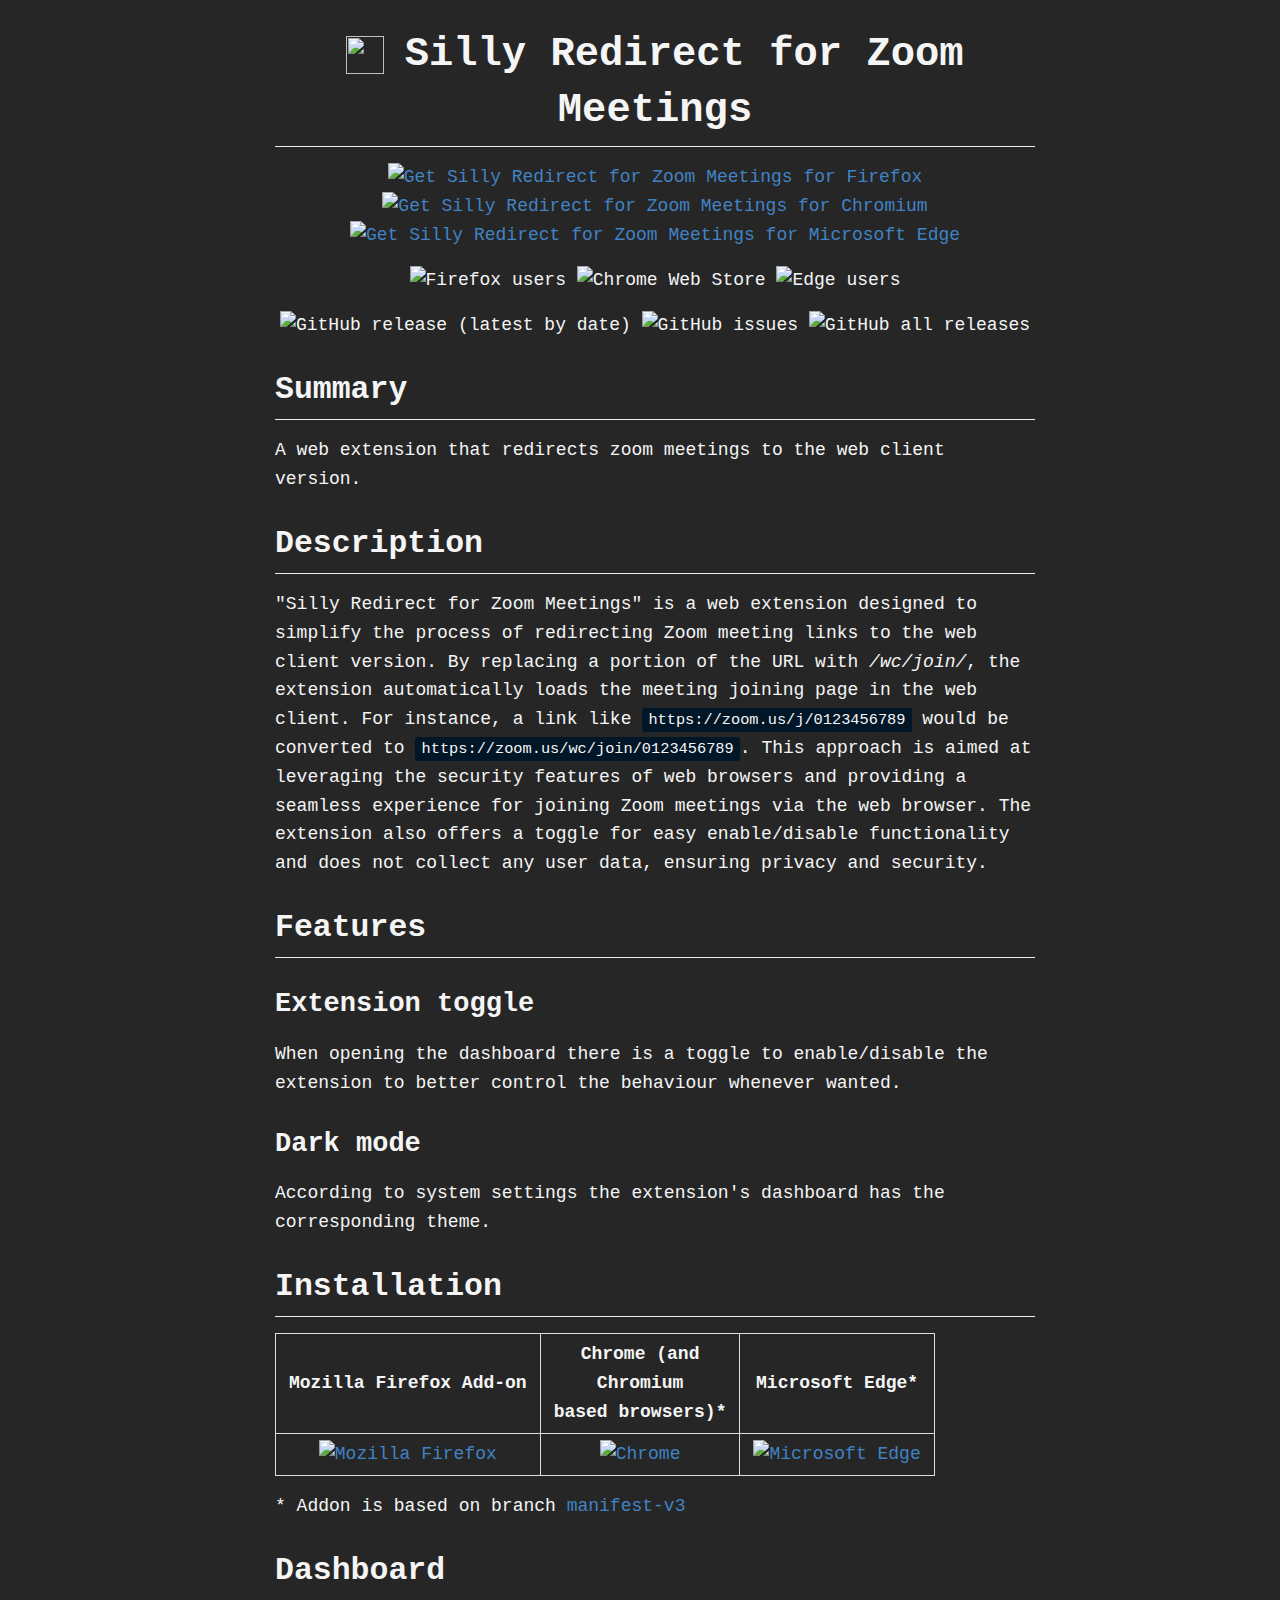
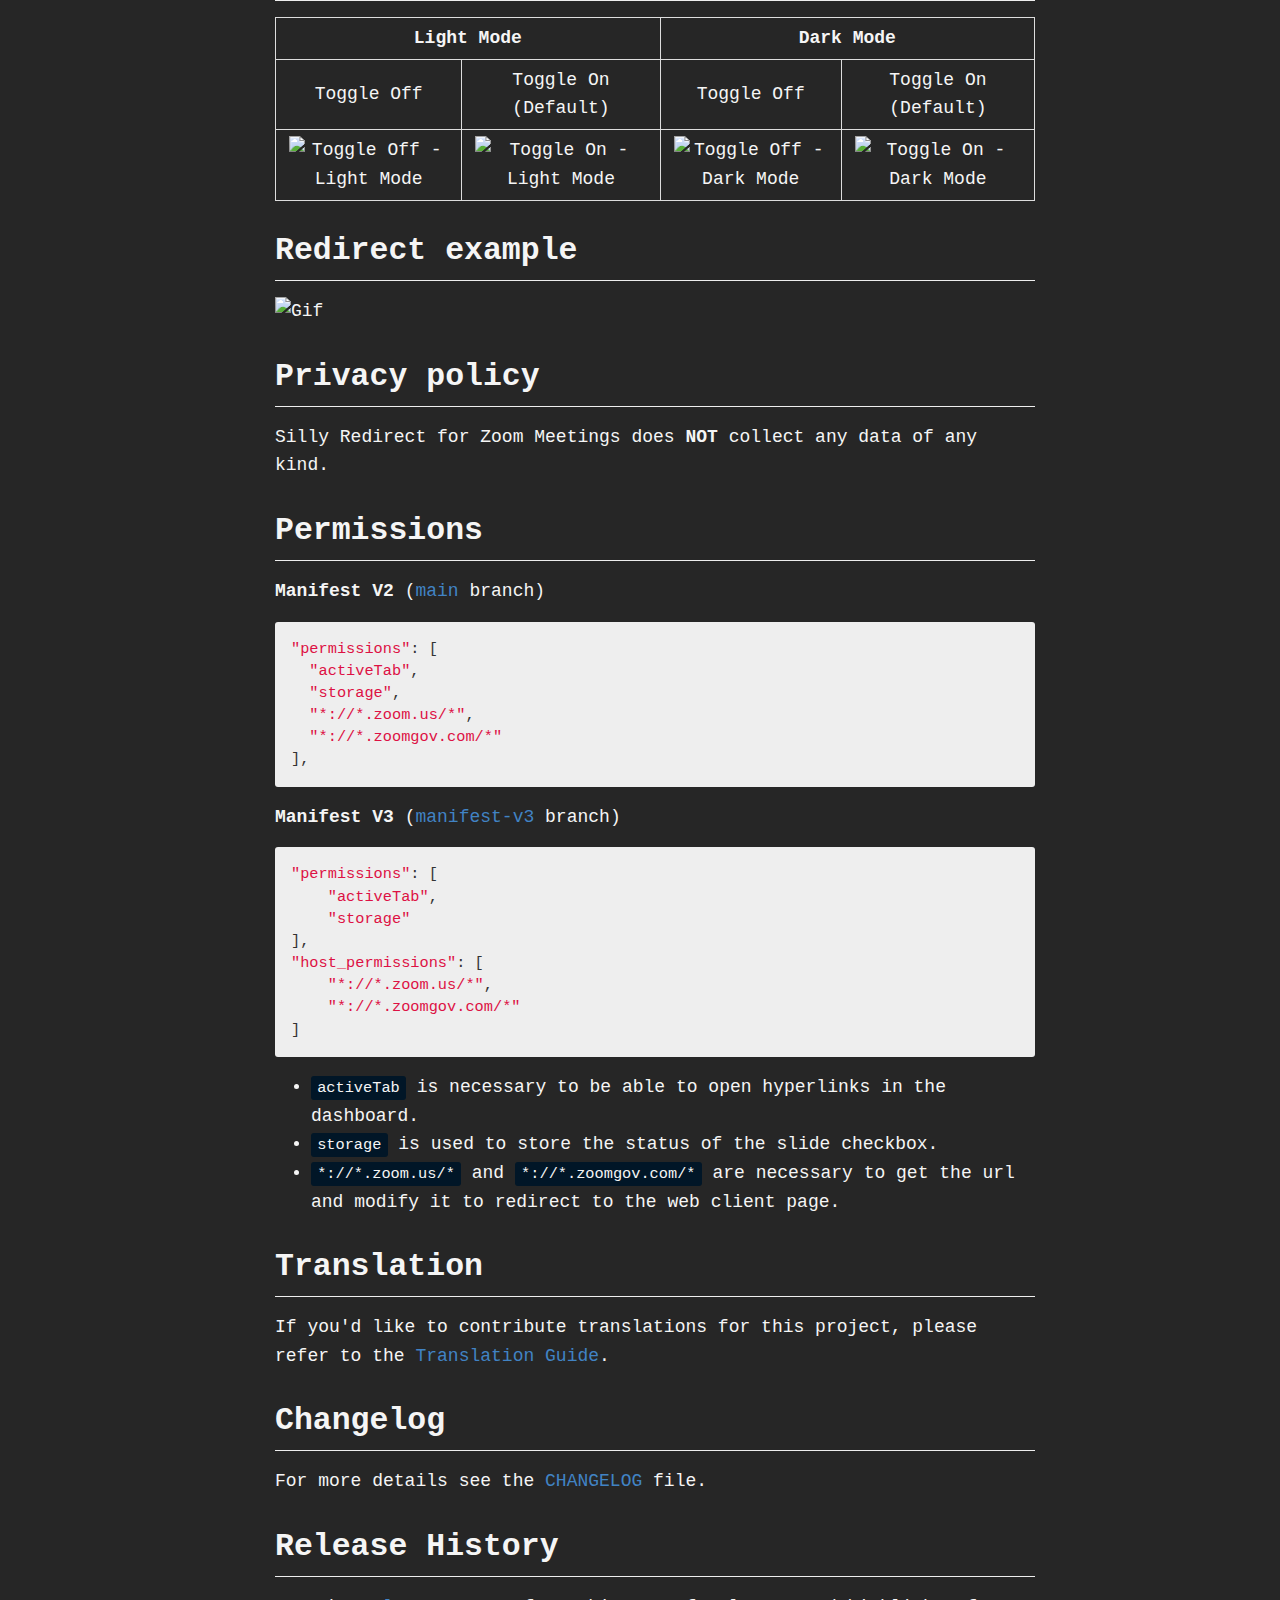
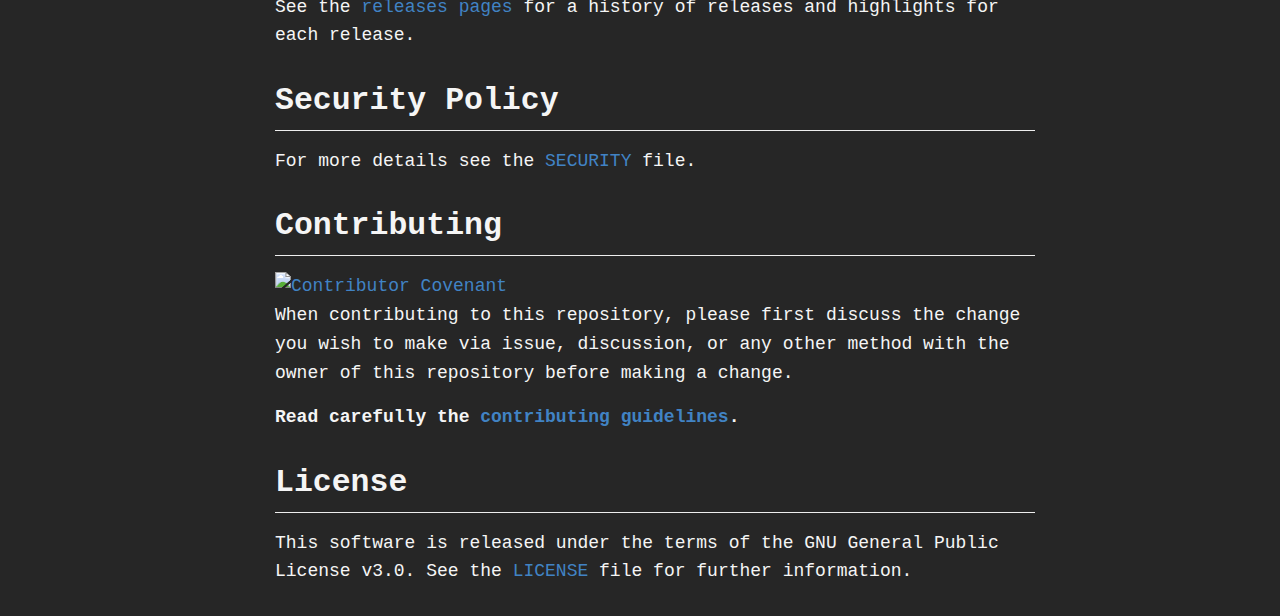
==== commit c15728f9: "Change docs theme" ====
--- a/docs/index.html
+++ b/docs/index.html
@@ -1,168 +1,178 @@
 <!doctype html>
-<html lang="en" dir="ltr">
+<html lang="en">
+
 <head>
-<title>Silly Redirect for Zoom Meetings</title>
-<meta charset="utf-8">
-<link rel="icon" href="https://raw.githubusercontent.com/EdoardoTosin/Silly-Redirect-for-Zoom-Meetings/main/src/icons/256x256.png">
+    <title>Silly Redirect for Zoom Meetings</title>
+    <meta charset="utf-8">
+    <link rel="icon" href="https://raw.githubusercontent.com/EdoardoTosin/Silly-Redirect-for-Zoom-Meetings/main/src/icons/256x256.png">
 
-<meta charset="utf-8" />
-  <meta http-equiv="x-ua-compatible" content="ie=edge" />
-  <meta name="viewport" content="width=device-width, initial-scale=1, viewport-fit=cover">
-  <meta name="description" content="A web extension that redirects zoom meetings to the web client version.">
-  <meta name="image" content="https://raw.githubusercontent.com/EdoardoTosin/Silly-Redirect-for-Zoom-Meetings/main/src/icons/256x256.png">
-  <meta itemprop="name" content="Silly Redirect for Zoom Meetings">
-  <meta itemprop="description" content="A web extension that redirects zoom meetings to the web client version.">
-  <meta itemprop="image" content="https://raw.githubusercontent.com/EdoardoTosin/Silly-Redirect-for-Zoom-Meetings/main/src/icons/256x256.png">
-  <meta name="og:title" content="Silly Redirect for Zoom Meetings">
-  <meta name="og:description" content="A web extension that redirects zoom meetings to the web client version.">
-  <meta name="og:url" content="undefined">
-  <meta name="og:site_name" content="Silly Redirect for Zoom Meetings">
-  <meta name="og:type" content="website">
-  <meta name="apple-mobile-web-app-capable" content="yes">
-  <meta name="apple-mobile-web-app-status-bar-style" content="dark">
+    <meta charset="utf-8" />
+    <meta http-equiv="x-ua-compatible" content="ie=edge" />
+    <meta name="viewport" content="width=device-width, initial-scale=1, viewport-fit=cover">
+    <meta name="description" content="A web extension that redirects zoom meetings to the web client version.">
+    <meta name="image" content="https://raw.githubusercontent.com/EdoardoTosin/Silly-Redirect-for-Zoom-Meetings/main/src/icons/256x256.png">
+    <meta itemprop="name" content="Silly Redirect for Zoom Meetings">
+    <meta itemprop="description" content="A web extension that redirects zoom meetings to the web client version.">
+    <meta itemprop="image" content="https://raw.githubusercontent.com/EdoardoTosin/Silly-Redirect-for-Zoom-Meetings/main/src/icons/256x256.png">
+    <meta name="og:title" content="Silly Redirect for Zoom Meetings">
+    <meta name="og:description" content="A browser extension that effortlessly redirects your Zoom meetings to the safer web client, enhancing your online collaboration experience. ">
+    <meta name="og:url" content="undefined">
+    <meta name="og:site_name" content="Silly Redirect for Zoom Meetings">
+    <meta name="og:type" content="website">
+    <meta name="apple-mobile-web-app-capable" content="yes">
+    <meta name="apple-mobile-web-app-status-bar-style" content="dark">
 
-<link rel="stylesheet" href="https://fonts.googleapis.com/css?family=IBM+Plex+Sans">
-<link rel="stylesheet" href="https://fonts.googleapis.com/css?family=Fira+Code">
-<link rel="stylesheet" href="style.css">
+    <link type="text/css" rel="stylesheet" href="assets/css/github-markdown.css">
+    <link type="text/css" rel="stylesheet" href="assets/css/pilcrow.css">
+    <link type="text/css" rel="stylesheet" href="assets/css/hljs-github.min.css" />
+</head>
 
+<body>
+    <article class="markdown-body">
+        <h1 align="center">
+            <sub>
+    <img src="https://raw.githubusercontent.com/EdoardoTosin/Silly-Redirect-for-Zoom-Meetings/main/src/icons/256x256.png" height="38" width="38">
+  </sub> Silly Redirect for Zoom Meetings
+        </h1>
 
-</head>
-<body>
-<div id="fiddly"><div class="body dark"><div class="container"><a href="https://github.com/EdoardoTosin/Silly-Redirect-for-Zoom-Meetings" class="github-corner" aria-label="View source on GitHub"><svg width="80" height="80" viewBox="0 0 250 250" style="fill:#fff; color:#151513; position: absolute; top: 0; border: 0; right: 0;" aria-hidden="true"><path d="M0,0 L115,115 L130,115 L142,142 L250,250 L250,0 Z"></path><path d="M128.3,109.0 C113.8,99.7 119.0,89.6 119.0,89.6 C122.0,82.7 120.5,78.6 120.5,78.6 C119.2,72.0 123.4,76.3 123.4,76.3 C127.3,80.9 125.5,87.3 125.5,87.3 C122.9,97.6 130.6,101.9 134.4,103.2" fill="currentColor" style="transform-origin: 130px 106px;" class="octo-arm"></path><path d="M115.0,115.0 C114.9,115.1 118.7,116.5 119.8,115.4 L133.7,101.6 C136.9,99.2 139.9,98.4 142.2,98.6 C133.8,88.0 127.5,74.4 143.8,58.0 C148.5,53.4 154.0,51.2 159.7,51.0 C160.3,49.4 163.2,43.6 171.4,40.1 C171.4,40.1 176.1,42.5 178.8,56.2 C183.1,58.6 187.2,61.8 190.9,65.4 C194.5,69.0 197.7,73.2 200.1,77.6 C213.8,80.2 216.3,84.9 216.3,84.9 C212.7,93.1 206.9,96.0 205.4,96.6 C205.1,102.4 203.0,107.8 198.3,112.5 C181.9,128.9 168.3,122.5 157.7,114.1 C157.9,116.9 156.7,120.9 152.7,124.9 L141.0,136.5 C139.8,137.7 141.6,141.9 141.8,141.8 Z" fill="currentColor" class="octo-body"></path></svg></a>
-<h1 align="center">
-  <sub>
-    <img class="logo" src="https://raw.githubusercontent.com/EdoardoTosin/Silly-Redirect-for-Zoom-Meetings/main/src/icons/256x256.png" height="72" width="72">
-  </sub>
-  Silly Redirect for Zoom Meetings
-</h1>
+        <p align="center">
+            <a href="https://addons.mozilla.org/firefox/addon/silly-redirect-for-zoom">
+                <img src="https://blog.mozilla.org/addons/files/2020/04/get-the-addon-fx-apr-2020.svg" alt="Get Silly Redirect for Zoom Meetings for Firefox" height=80px></a>
+            <a href="https://chrome.google.com/webstore/detail/dammgkhaofolinipgnjjiocadmmhidch">
+                <img src="https://storage.googleapis.com/web-dev-uploads/image/WlD8wC6g8khYWPJUsQceQkhXSlv1/HRs9MPufa1J1h5glNhut.png" alt="Get Silly Redirect for Zoom Meetings for Chromium" height=80px></a>
+            <a href="https://microsoftedge.microsoft.com/addons/detail/kfpmepjfaolgcgabdmbpkfnicejbiggn">
+                <img src="https://developer.microsoft.com/en-us/microsoft-store/badges/images/English_get-it-from-MS.png" alt="Get Silly Redirect for Zoom Meetings for Microsoft Edge" height=80px></a>
+        </p>
 
-<p align="center">
-  <a href="https://addons.mozilla.org/firefox/addon/silly-redirect-for-zoom">
-    <img class="badge" src="https://blog.mozilla.org/addons/files/2020/04/get-the-addon-fx-apr-2020.svg" alt="Get Silly Redirect for Zoom Meetings for Firefox" height=80px></a>
-  <a href="https://chrome.google.com/webstore/detail/dammgkhaofolinipgnjjiocadmmhidch">
-    <img class="badge" src="https://storage.googleapis.com/web-dev-uploads/image/WlD8wC6g8khYWPJUsQceQkhXSlv1/HRs9MPufa1J1h5glNhut.png" alt="Get Silly Redirect for Zoom Meetings for Chromium" height=80px></a>
-  <a href="https://microsoftedge.microsoft.com/addons/detail/kfpmepjfaolgcgabdmbpkfnicejbiggn">
-    <img class="badge" src="https://developer.microsoft.com/en-us/microsoft-store/badges/images/English_get-it-from-MS.png" alt="Get Silly Redirect for Zoom Meetings Microsoft Edge" height=80px></a>
-</p>
+        <p align="center">
+            <img alt="Firefox users" src="https://img.shields.io/amo/users/silly-redirect-for-zoom?label=Firefox%20Users&style=for-the-badge&logo=firefox" />
+            <img alt="Chrome Web Store" src="https://img.shields.io/chrome-web-store/users/dammgkhaofolinipgnjjiocadmmhidch?color=007ec6&label=Chrome%20Users&logo=google-chrome&style=for-the-badge">
+            <img alt="Edge users" src="https://img.shields.io/badge/dynamic/json?label=Edge%20Users&style=for-the-badge&logo=microsoft-edge&query=activeInstallCount&url=https%3A%2F%2Fmicrosoftedge.microsoft.com%2Faddons%2Fgetproductdetailsbycrxid%2Fkfpmepjfaolgcgabdmbpkfnicejbiggn">
+        </p>
+        <p align="center">
+            <img alt="GitHub release (latest by date)" src="https://img.shields.io/github/v/release/EdoardoTosin/Silly-Redirect-for-Zoom-Meetings?label=Latest%20Release&style=for-the-badge">
+            <img alt="GitHub issues" src="https://img.shields.io/github/issues/EdoardoTosin/Silly-Redirect-for-Zoom-Meetings?style=for-the-badge" />
+            <img alt="GitHub all releases" src="https://img.shields.io/github/downloads/EdoardoTosin/Silly-Redirect-for-Zoom-Meetings/total?style=for-the-badge" />
+        </p>
 
-<p align="center">
-  <img alt="Firefox users" src="https://img.shields.io/amo/users/silly-redirect-for-zoom?label=Firefox%20Users&style=for-the-badge&logo=firefox"/>
-  <img alt="Chrome Web Store" src="https://img.shields.io/chrome-web-store/users/dammgkhaofolinipgnjjiocadmmhidch?color=007ec6&label=Chrome%20Users&logo=google-chrome&style=for-the-badge">
-  <img alt="Edge users" src="https://img.shields.io/badge/dynamic/json?label=Edge%20Users&style=for-the-badge&logo=microsoft-edge&query=activeInstallCount&url=https%3A%2F%2Fmicrosoftedge.microsoft.com%2Faddons%2Fgetproductdetailsbycrxid%2Fkfpmepjfaolgcgabdmbpkfnicejbiggn">
-</p>
+        <h2 id="summary">
+            <a class="header-link" href="#summary"></a>Summary</h2>
+        <p>A web extension that redirects zoom meetings to the web client version.</p>
+        <h2 id="description">
+            <a class="header-link" href="#description"></a>Description</h2>
+        <p>&quot;Silly Redirect for Zoom Meetings&quot; is a web extension designed to simplify the process of redirecting Zoom meeting links to the web client version. By replacing a portion of the URL with <em>/wc/join/</em>, the extension automatically loads the meeting joining page in the web client. For instance, a link like <code>https://zoom.us/j/0123456789</code> would be converted to <code>https://zoom.us/wc/join/0123456789</code>. This approach is aimed at leveraging the security features of web browsers and providing a seamless experience for joining Zoom meetings via the web browser. The extension also offers a toggle for easy enable/disable functionality and does not collect any user data, ensuring privacy and security.</p>
+        <h2 id="features">
+            <a class="header-link" href="#features"></a>Features</h2>
+        <h3 id="extension-toggle">
+            <a class="header-link" href="#extension-toggle"></a>Extension toggle</h3>
+        <p>When opening the dashboard there is a toggle to enable/disable the extension to better control the behaviour whenever wanted.</p>
+        <h3 id="dark-mode">
+            <a class="header-link" href="#dark-mode"></a>Dark mode</h3>
+        <p>According to system settings the extension&#39;s dashboard has the corresponding theme.</p>
+        <h2 id="installation">
+            <a class="header-link" href="#installation"></a>Installation</h2>
+        <table>
+            <thead align="center">
+                <tr>
+                    <th>Mozilla Firefox Add-on</th>
+                    <th>Chrome (and<br>Chromium<br>based browsers)*</th>
+                    <th>Microsoft Edge*</th>
+                </tr>
+            </thead>
+            <tbody align="center">
+                <tr>
+                    <td>
+                        <a href="https://addons.mozilla.org/firefox/addon/silly-redirect-for-zoom">
+                            <img alt="Mozilla Firefox" src="https://img.shields.io/amo/v/silly-redirect-for-zoom?label=firefox&logo=Firefox&style=for-the-badge"></a>
+                    </td>
+                    <td>
+                        <a href="https://chrome.google.com/webstore/detail/dammgkhaofolinipgnjjiocadmmhidch">
+                            <img alt="Chrome" src="https://img.shields.io/chrome-web-store/v/dammgkhaofolinipgnjjiocadmmhidch?label=chrome&logo=google-chrome&style=for-the-badge"></a>
+                    </td>
+                    <td>
+                        <a href="https://microsoftedge.microsoft.com/addons/detail/kfpmepjfaolgcgabdmbpkfnicejbiggn">
+                            <img alt="Microsoft Edge" src="https://img.shields.io/badge/dynamic/json?label=Edge%09%09&logo=microsoft-edge&style=for-the-badge&prefix=v&query=%24.version&url=https%3A%2F%2Fmicrosoftedge.microsoft.com%2Faddons%2Fgetproductdetailsbycrxid%2Fkfpmepjfaolgcgabdmbpkfnicejbiggn"></a>
+                    </td>
+                </tr>
+            </tbody>
+        </table>
 
-<p align="center">
-  <img alt="GitHub release (latest by date)" src="https://img.shields.io/github/v/release/EdoardoTosin/Silly-Redirect-for-Zoom-Meetings?label=Latest%20Release&style=for-the-badge">
-  <img alt="GitHub issues" src="https://img.shields.io/github/issues/EdoardoTosin/Silly-Redirect-for-Zoom-Meetings?style=for-the-badge"/>
-  <img alt="GitHub all releases" src="https://img.shields.io/github/downloads/EdoardoTosin/Silly-Redirect-for-Zoom-Meetings/total?style=for-the-badge"/>
-</p>
+        <p>* Addon is based on branch <a href="https://github.com/EdoardoTosin/Silly-Redirect-for-Zoom-Meetings/tree/manifest-v3">manifest-v3</a></p>
+        <h2 id="dashboard">
+            <a class="header-link" href="#dashboard"></a>Dashboard</h2>
+        <table>
+            <thead align="center">
+                <tr>
+                    <th colspan=2>Light Mode</th>
+                    <th colspan=2>Dark Mode</th>
+                </tr>
+            </thead>
+            <tbody align="center">
+                <tr>
+                    <td>Toggle Off</td>
+                    <td>Toggle On<br>(Default)</td>
+                    <td>Toggle Off</td>
+                    <td>Toggle On<br>(Default)</td>
+                </tr>
+                <tr>
+                    <td><img alt="Toggle Off - Light Mode" src="https://raw.githubusercontent.com/EdoardoTosin/Silly-Redirect-for-Zoom-Meetings/main/assets/dashboard/off-light.png"></td>
+                    <td><img alt="Toggle On - Light Mode" src="https://raw.githubusercontent.com/EdoardoTosin/Silly-Redirect-for-Zoom-Meetings/main/assets/dashboard/on-light.png"></td>
+                    <td><img alt="Toggle Off - Dark Mode" src="https://raw.githubusercontent.com/EdoardoTosin/Silly-Redirect-for-Zoom-Meetings/main/assets/dashboard/off-dark.png"></td>
+                    <td><img alt="Toggle On - Dark Mode" src="https://raw.githubusercontent.com/EdoardoTosin/Silly-Redirect-for-Zoom-Meetings/main/assets/dashboard/on-dark.png"></td>
+                </tr>
+            </tbody>
+        </table>
 
-<h2 id="summary"><a id="user-content-summary" class="anchor" href="#summary" aria-hidden="true"><svg aria-hidden="true" class="octicon octicon-link" height="16" version="1.1" viewBox="0 0 16 16" width="16"><path fill-rule="evenodd" d="M4 9h1v1H4c-1.5 0-3-1.69-3-3.5S2.55 3 4 3h4c1.45 0 3 1.69 3 3.5 0 1.41-.91 2.72-2 3.25V8.59c.58-.45 1-1.27 1-2.09C10 5.22 8.98 4 8 4H4c-.98 0-2 1.22-2 2.5S3 9 4 9zm9-3h-1v1h1c1 0 2 1.22 2 2.5S13.98 12 13 12H9c-.98 0-2-1.22-2-2.5 0-.83.42-1.64 1-2.09V6.25c-1.09.53-2 1.84-2 3.25C6 11.31 7.55 13 9 13h4c1.45 0 3-1.69 3-3.5S14.5 6 13 6z"></path></svg></a>Summary</h2>
-<p>A web extension that redirects zoom meetings to the web client version.</p>
-<h2 id="description"><a id="user-content-description" class="anchor" href="#description" aria-hidden="true"><svg aria-hidden="true" class="octicon octicon-link" height="16" version="1.1" viewBox="0 0 16 16" width="16"><path fill-rule="evenodd" d="M4 9h1v1H4c-1.5 0-3-1.69-3-3.5S2.55 3 4 3h4c1.45 0 3 1.69 3 3.5 0 1.41-.91 2.72-2 3.25V8.59c.58-.45 1-1.27 1-2.09C10 5.22 8.98 4 8 4H4c-.98 0-2 1.22-2 2.5S3 9 4 9zm9-3h-1v1h1c1 0 2 1.22 2 2.5S13.98 12 13 12H9c-.98 0-2-1.22-2-2.5 0-.83.42-1.64 1-2.09V6.25c-1.09.53-2 1.84-2 3.25C6 11.31 7.55 13 9 13h4c1.45 0 3-1.69 3-3.5S14.5 6 13 6z"></path></svg></a>Description</h2>
-<p>This project was intended to make it easier to redirect Zoom meetings links to the web client page.<br />
-This browser addon works by replacing a portion of the url with <code>*/wc/join/*</code> so that it loads the meeting joining page. For example <code>https://zoom.us/j/0123456789</code> would be converted to <code>https://zoom.us/wc/join/0123456789</code>.<br />
-The web client is preferable over the desktop app because of the restriction that web browsers places on web pages, protecting your computer against malicious attacks and unauthorized access of your machine.<br />
-For more information about best practices for securing your Zoom meetings read this blog post: <a href="https://www.kaspersky.com/blog/zoom-security-ten-tips/34729" rel="noopener noreferrer" target="_blank">10 tips for Zoom security and privacy</a>.</p>
-<h2 id="features"><a id="user-content-features" class="anchor" href="#features" aria-hidden="true"><svg aria-hidden="true" class="octicon octicon-link" height="16" version="1.1" viewBox="0 0 16 16" width="16"><path fill-rule="evenodd" d="M4 9h1v1H4c-1.5 0-3-1.69-3-3.5S2.55 3 4 3h4c1.45 0 3 1.69 3 3.5 0 1.41-.91 2.72-2 3.25V8.59c.58-.45 1-1.27 1-2.09C10 5.22 8.98 4 8 4H4c-.98 0-2 1.22-2 2.5S3 9 4 9zm9-3h-1v1h1c1 0 2 1.22 2 2.5S13.98 12 13 12H9c-.98 0-2-1.22-2-2.5 0-.83.42-1.64 1-2.09V6.25c-1.09.53-2 1.84-2 3.25C6 11.31 7.55 13 9 13h4c1.45 0 3-1.69 3-3.5S14.5 6 13 6z"></path></svg></a>Features</h2>
-<h3 id="extensiontoggle"><a id="user-content-extensiontoggle" class="anchor" href="#extensiontoggle" aria-hidden="true"><svg aria-hidden="true" class="octicon octicon-link" height="16" version="1.1" viewBox="0 0 16 16" width="16"><path fill-rule="evenodd" d="M4 9h1v1H4c-1.5 0-3-1.69-3-3.5S2.55 3 4 3h4c1.45 0 3 1.69 3 3.5 0 1.41-.91 2.72-2 3.25V8.59c.58-.45 1-1.27 1-2.09C10 5.22 8.98 4 8 4H4c-.98 0-2 1.22-2 2.5S3 9 4 9zm9-3h-1v1h1c1 0 2 1.22 2 2.5S13.98 12 13 12H9c-.98 0-2-1.22-2-2.5 0-.83.42-1.64 1-2.09V6.25c-1.09.53-2 1.84-2 3.25C6 11.31 7.55 13 9 13h4c1.45 0 3-1.69 3-3.5S14.5 6 13 6z"></path></svg></a>Extension toggle</h3>
-<p>When opening the dashboard there is a toggle to enable/disable the extension to better control the behaviour whenever wanted.</p>
-<h3 id="darkmode"><a id="user-content-darkmode" class="anchor" href="#darkmode" aria-hidden="true"><svg aria-hidden="true" class="octicon octicon-link" height="16" version="1.1" viewBox="0 0 16 16" width="16"><path fill-rule="evenodd" d="M4 9h1v1H4c-1.5 0-3-1.69-3-3.5S2.55 3 4 3h4c1.45 0 3 1.69 3 3.5 0 1.41-.91 2.72-2 3.25V8.59c.58-.45 1-1.27 1-2.09C10 5.22 8.98 4 8 4H4c-.98 0-2 1.22-2 2.5S3 9 4 9zm9-3h-1v1h1c1 0 2 1.22 2 2.5S13.98 12 13 12H9c-.98 0-2-1.22-2-2.5 0-.83.42-1.64 1-2.09V6.25c-1.09.53-2 1.84-2 3.25C6 11.31 7.55 13 9 13h4c1.45 0 3-1.69 3-3.5S14.5 6 13 6z"></path></svg></a>Dark mode</h3>
-<p>According to system settings the extension's dashboard has the corresponding theme.</p>
-<h2 id="installation"><a id="user-content-installation" class="anchor" href="#installation" aria-hidden="true"><svg aria-hidden="true" class="octicon octicon-link" height="16" version="1.1" viewBox="0 0 16 16" width="16"><path fill-rule="evenodd" d="M4 9h1v1H4c-1.5 0-3-1.69-3-3.5S2.55 3 4 3h4c1.45 0 3 1.69 3 3.5 0 1.41-.91 2.72-2 3.25V8.59c.58-.45 1-1.27 1-2.09C10 5.22 8.98 4 8 4H4c-.98 0-2 1.22-2 2.5S3 9 4 9zm9-3h-1v1h1c1 0 2 1.22 2 2.5S13.98 12 13 12H9c-.98 0-2-1.22-2-2.5 0-.83.42-1.64 1-2.09V6.25c-1.09.53-2 1.84-2 3.25C6 11.31 7.55 13 9 13h4c1.45 0 3-1.69 3-3.5S14.5 6 13 6z"></path></svg></a>Installation</h2>
-<table>
-    <thead align="center">
-        <tr>
-            <th>Mozilla Firefox Add-on</th>
-            <th>Chrome (and<br>Chromium<br>based browsers)*</th>
-            <th>Microsoft Edge*</th>
-        </tr>
-    </thead>
-    <tbody align="center">
-        <tr>
-          <td><a href="https://addons.mozilla.org/firefox/addon/silly-redirect-for-zoom">
-         <img alt="Mozilla Firefox" src="https://img.shields.io/amo/v/silly-redirect-for-zoom?label=firefox&logo=Firefox&style=for-the-badge"></a></td>
-          <td><a href="https://chrome.google.com/webstore/detail/dammgkhaofolinipgnjjiocadmmhidch">
-          <img alt="Chrome" src="https://img.shields.io/chrome-web-store/v/dammgkhaofolinipgnjjiocadmmhidch?label=chrome&logo=google-chrome&style=for-the-badge"></a></td>
-          <td><a href="https://microsoftedge.microsoft.com/addons/detail/kfpmepjfaolgcgabdmbpkfnicejbiggn">
-       <img alt="Microsoft Edge" src="https://img.shields.io/badge/dynamic/json?label=Edge%09%09&logo=microsoft-edge&style=for-the-badge&prefix=v&query=%24.version&url=https%3A%2F%2Fmicrosoftedge.microsoft.com%2Faddons%2Fgetproductdetailsbycrxid%2Fkfpmepjfaolgcgabdmbpkfnicejbiggn"></a></td>
-        </tr>
-    </tbody>
-</table>
-<p>* Addon is based on branch <a href="https://github.com/EdoardoTosin/Silly-Redirect-for-Zoom-Meetings/tree/manifest-v3" rel="noopener noreferrer" target="_blank">manifest-v3</a></p>
-<h2 id="dashboard"><a id="user-content-dashboard" class="anchor" href="#dashboard" aria-hidden="true"><svg aria-hidden="true" class="octicon octicon-link" height="16" version="1.1" viewBox="0 0 16 16" width="16"><path fill-rule="evenodd" d="M4 9h1v1H4c-1.5 0-3-1.69-3-3.5S2.55 3 4 3h4c1.45 0 3 1.69 3 3.5 0 1.41-.91 2.72-2 3.25V8.59c.58-.45 1-1.27 1-2.09C10 5.22 8.98 4 8 4H4c-.98 0-2 1.22-2 2.5S3 9 4 9zm9-3h-1v1h1c1 0 2 1.22 2 2.5S13.98 12 13 12H9c-.98 0-2-1.22-2-2.5 0-.83.42-1.64 1-2.09V6.25c-1.09.53-2 1.84-2 3.25C6 11.31 7.55 13 9 13h4c1.45 0 3-1.69 3-3.5S14.5 6 13 6z"></path></svg></a>Dashboard</h2>
-<table>
-    <thead align="center">
-        <tr>
-            <th colspan=2>Light Mode</th>
-            <th colspan=2>Dark Mode</th>
-        </tr>
-    </thead>
-    <tbody align="center">
-        <tr>
-            <td>Toggle Off</td>
-            <td>Toggle On<br>(Default)</td>
-            <td>Toggle Off</td>
-            <td>Toggle On<br>(Default)</td>
-        </tr>
-        <tr>
-          <td><img alt="Toggle Off - Light Mode" src="https://raw.githubusercontent.com/EdoardoTosin/Silly-Redirect-for-Zoom-Meetings/main/assets/dashboard/off-light.png"></td>
-          <td><img alt="Toggle On - Light Mode" src="https://raw.githubusercontent.com/EdoardoTosin/Silly-Redirect-for-Zoom-Meetings/main/assets/dashboard/on-light.png"></td>
-          <td><img alt="Toggle Off - Dark Mode" src="https://raw.githubusercontent.com/EdoardoTosin/Silly-Redirect-for-Zoom-Meetings/main/assets/dashboard/off-dark.png"></td>
-          <td><img alt="Toggle On - Dark Mode" src="https://raw.githubusercontent.com/EdoardoTosin/Silly-Redirect-for-Zoom-Meetings/main/assets/dashboard/on-dark.png"></td>
-        </tr>
-    </tbody>
-</table>
-<h2 id="redirectexample"><a id="user-content-redirectexample" class="anchor" href="#redirectexample" aria-hidden="true"><svg aria-hidden="true" class="octicon octicon-link" height="16" version="1.1" viewBox="0 0 16 16" width="16"><path fill-rule="evenodd" d="M4 9h1v1H4c-1.5 0-3-1.69-3-3.5S2.55 3 4 3h4c1.45 0 3 1.69 3 3.5 0 1.41-.91 2.72-2 3.25V8.59c.58-.45 1-1.27 1-2.09C10 5.22 8.98 4 8 4H4c-.98 0-2 1.22-2 2.5S3 9 4 9zm9-3h-1v1h1c1 0 2 1.22 2 2.5S13.98 12 13 12H9c-.98 0-2-1.22-2-2.5 0-.83.42-1.64 1-2.09V6.25c-1.09.53-2 1.84-2 3.25C6 11.31 7.55 13 9 13h4c1.45 0 3-1.69 3-3.5S14.5 6 13 6z"></path></svg></a>Redirect example</h2>
-<p><img src="https://raw.githubusercontent.com/EdoardoTosin/Silly-Redirect-for-Zoom-Meetings/main/assets/example/redirect_clip.gif" alt="Gif" /></p>
-<h2 id="privacypolicy"><a id="user-content-privacypolicy" class="anchor" href="#privacypolicy" aria-hidden="true"><svg aria-hidden="true" class="octicon octicon-link" height="16" version="1.1" viewBox="0 0 16 16" width="16"><path fill-rule="evenodd" d="M4 9h1v1H4c-1.5 0-3-1.69-3-3.5S2.55 3 4 3h4c1.45 0 3 1.69 3 3.5 0 1.41-.91 2.72-2 3.25V8.59c.58-.45 1-1.27 1-2.09C10 5.22 8.98 4 8 4H4c-.98 0-2 1.22-2 2.5S3 9 4 9zm9-3h-1v1h1c1 0 2 1.22 2 2.5S13.98 12 13 12H9c-.98 0-2-1.22-2-2.5 0-.83.42-1.64 1-2.09V6.25c-1.09.53-2 1.84-2 3.25C6 11.31 7.55 13 9 13h4c1.45 0 3-1.69 3-3.5S14.5 6 13 6z"></path></svg></a>Privacy policy</h2>
-<p>Silly Redirect for Zoom Meetings does <strong>NOT</strong> collect any data of any kind.</p>
-<h2 id="permissions"><a id="user-content-permissions" class="anchor" href="#permissions" aria-hidden="true"><svg aria-hidden="true" class="octicon octicon-link" height="16" version="1.1" viewBox="0 0 16 16" width="16"><path fill-rule="evenodd" d="M4 9h1v1H4c-1.5 0-3-1.69-3-3.5S2.55 3 4 3h4c1.45 0 3 1.69 3 3.5 0 1.41-.91 2.72-2 3.25V8.59c.58-.45 1-1.27 1-2.09C10 5.22 8.98 4 8 4H4c-.98 0-2 1.22-2 2.5S3 9 4 9zm9-3h-1v1h1c1 0 2 1.22 2 2.5S13.98 12 13 12H9c-.98 0-2-1.22-2-2.5 0-.83.42-1.64 1-2.09V6.25c-1.09.53-2 1.84-2 3.25C6 11.31 7.55 13 9 13h4c1.45 0 3-1.69 3-3.5S14.5 6 13 6z"></path></svg></a>Permissions</h2>
-<p><strong>Manifest V2</strong> (<a href="https://github.com/EdoardoTosin/Silly-Redirect-for-Zoom-Meetings/tree/main" rel="noopener noreferrer" target="_blank">main</a> branch)</p>
-<pre><code class="json language-json">"permissions": [
-  "activeTab",
-  "storage",
-  "*://*.zoom.us/*",
-  "*://*.zoomgov.com/*"
+        <h2 id="redirect-example">
+            <a class="header-link" href="#redirect-example"></a>Redirect example</h2>
+        <p class="img-container"><img src="https://raw.githubusercontent.com/EdoardoTosin/Silly-Redirect-for-Zoom-Meetings/main/assets/example/redirect_clip.gif" alt="Gif"></p>
+        <h2 id="privacy-policy">
+            <a class="header-link" href="#privacy-policy"></a>Privacy policy</h2>
+        <p>Silly Redirect for Zoom Meetings does <strong>NOT</strong> collect any data of any kind.</p>
+        <h2 id="permissions">
+            <a class="header-link" href="#permissions"></a>Permissions</h2>
+        <p><strong>Manifest V2</strong> (<a href="https://github.com/EdoardoTosin/Silly-Redirect-for-Zoom-Meetings/tree/main">main</a> branch)</p>
+        <pre class="hljs"><code><span class="hljs-string">&quot;permissions&quot;</span>: [
+  <span class="hljs-string">&quot;activeTab&quot;</span>,
+  <span class="hljs-string">&quot;storage&quot;</span>,
+  <span class="hljs-string">&quot;*://*.zoom.us/*&quot;</span>,
+  <span class="hljs-string">&quot;*://*.zoomgov.com/*&quot;</span>
 ],</code></pre>
-<p><strong>Manifest V3</strong> (<a href="https://github.com/EdoardoTosin/Silly-Redirect-for-Zoom-Meetings/tree/manifest-v3" rel="noopener noreferrer" target="_blank">manifest-v3</a> branch)</p>
-<pre><code class="json language-json">"permissions": [
-    "activeTab",
-    "storage"
+        <p><strong>Manifest V3</strong> (<a href="https://github.com/EdoardoTosin/Silly-Redirect-for-Zoom-Meetings/tree/manifest-v3">manifest-v3</a> branch)</p>
+        <pre class="hljs"><code><span class="hljs-string">&quot;permissions&quot;</span>: [
+    <span class="hljs-string">&quot;activeTab&quot;</span>,
+    <span class="hljs-string">&quot;storage&quot;</span>
 ],
-"host_permissions": [
-    "*://*.zoom.us/*",
-    "*://*.zoomgov.com/*"
+<span class="hljs-string">&quot;host_permissions&quot;</span>: [
+    <span class="hljs-string">&quot;*://*.zoom.us/*&quot;</span>,
+    <span class="hljs-string">&quot;*://*.zoomgov.com/*&quot;</span>
 ]</code></pre>
-<ul>
-<li><code>activeTab</code> is necessary to be able to open hyperlinks in the dashboard.</li>
-<li><code>storage</code> is used to store the status of the slide checkbox.  </li>
-<li><code>*://*.zoom.us/*</code> and <code>*://*.zoomgov.com/*</code> are necessary to get the url and modify it to redirect to the web client page.</li>
-</ul>
-<h2 id="translation"><a id="user-content-translation" class="anchor" href="#translation" aria-hidden="true"><svg aria-hidden="true" class="octicon octicon-link" height="16" version="1.1" viewBox="0 0 16 16" width="16"><path fill-rule="evenodd" d="M4 9h1v1H4c-1.5 0-3-1.69-3-3.5S2.55 3 4 3h4c1.45 0 3 1.69 3 3.5 0 1.41-.91 2.72-2 3.25V8.59c.58-.45 1-1.27 1-2.09C10 5.22 8.98 4 8 4H4c-.98 0-2 1.22-2 2.5S3 9 4 9zm9-3h-1v1h1c1 0 2 1.22 2 2.5S13.98 12 13 12H9c-.98 0-2-1.22-2-2.5 0-.83.42-1.64 1-2.09V6.25c-1.09.53-2 1.84-2 3.25C6 11.31 7.55 13 9 13h4c1.45 0 3-1.69 3-3.5S14.5 6 13 6z"></path></svg></a>Translation</h2>
-<p>Locales are hosted using <a href="https://crowdin.com" rel="noopener noreferrer" target="_blank">Crowdin</a> to help the process of translation. To translate it, please follow these steps:</p>
-<ul>
-<li>Sign up on <a href="https://accounts.crowdin.com/register" rel="noopener noreferrer" target="_blank">Crowdin</a> and Join the project <a href="https://crowdin.com/project/zoomeeting-redirector" rel="noopener noreferrer" target="_blank">here</a>.</li>
-<li>Make sure your locale exists there, if it does not exist, open an issue <a href="https://github.com/EdoardoTosin/Silly-Redirect-for-Zoom-Meetings/issues" rel="noopener noreferrer" target="_blank">here</a> on Github and I'll add the language option.</li>
-<li>Get familiar with the Crowdin translation UI, as you will need to use it to translate JSON files.</li>
-</ul>
-<p>For translation progress details see the <a href="https://github.com/EdoardoTosin/Silly-Redirect-for-Zoom-Meetings/blob/main/TRANSLATION.md" rel="noopener noreferrer" target="_blank">TRANSLATION</a> file.</p>
-<h2 id="changelog"><a id="user-content-changelog" class="anchor" href="#changelog" aria-hidden="true"><svg aria-hidden="true" class="octicon octicon-link" height="16" version="1.1" viewBox="0 0 16 16" width="16"><path fill-rule="evenodd" d="M4 9h1v1H4c-1.5 0-3-1.69-3-3.5S2.55 3 4 3h4c1.45 0 3 1.69 3 3.5 0 1.41-.91 2.72-2 3.25V8.59c.58-.45 1-1.27 1-2.09C10 5.22 8.98 4 8 4H4c-.98 0-2 1.22-2 2.5S3 9 4 9zm9-3h-1v1h1c1 0 2 1.22 2 2.5S13.98 12 13 12H9c-.98 0-2-1.22-2-2.5 0-.83.42-1.64 1-2.09V6.25c-1.09.53-2 1.84-2 3.25C6 11.31 7.55 13 9 13h4c1.45 0 3-1.69 3-3.5S14.5 6 13 6z"></path></svg></a>Changelog</h2>
-<p>For more details see the <a href="https://github.com/EdoardoTosin/Silly-Redirect-for-Zoom-Meetings/tree/main/CHANGELOG.md" rel="noopener noreferrer" target="_blank">CHANGELOG</a> file.</p>
-<h2 id="releasehistory"><a id="user-content-releasehistory" class="anchor" href="#releasehistory" aria-hidden="true"><svg aria-hidden="true" class="octicon octicon-link" height="16" version="1.1" viewBox="0 0 16 16" width="16"><path fill-rule="evenodd" d="M4 9h1v1H4c-1.5 0-3-1.69-3-3.5S2.55 3 4 3h4c1.45 0 3 1.69 3 3.5 0 1.41-.91 2.72-2 3.25V8.59c.58-.45 1-1.27 1-2.09C10 5.22 8.98 4 8 4H4c-.98 0-2 1.22-2 2.5S3 9 4 9zm9-3h-1v1h1c1 0 2 1.22 2 2.5S13.98 12 13 12H9c-.98 0-2-1.22-2-2.5 0-.83.42-1.64 1-2.09V6.25c-1.09.53-2 1.84-2 3.25C6 11.31 7.55 13 9 13h4c1.45 0 3-1.69 3-3.5S14.5 6 13 6z"></path></svg></a>Release History</h2>
-<p>See the <a href="https://github.com/EdoardoTosin/Silly-Redirect-for-Zoom-Meetings/releases" rel="noopener noreferrer" target="_blank">releases pages</a> for a history of releases and highlights for each release.</p>
-<h2 id="securitypolicy"><a id="user-content-securitypolicy" class="anchor" href="#securitypolicy" aria-hidden="true"><svg aria-hidden="true" class="octicon octicon-link" height="16" version="1.1" viewBox="0 0 16 16" width="16"><path fill-rule="evenodd" d="M4 9h1v1H4c-1.5 0-3-1.69-3-3.5S2.55 3 4 3h4c1.45 0 3 1.69 3 3.5 0 1.41-.91 2.72-2 3.25V8.59c.58-.45 1-1.27 1-2.09C10 5.22 8.98 4 8 4H4c-.98 0-2 1.22-2 2.5S3 9 4 9zm9-3h-1v1h1c1 0 2 1.22 2 2.5S13.98 12 13 12H9c-.98 0-2-1.22-2-2.5 0-.83.42-1.64 1-2.09V6.25c-1.09.53-2 1.84-2 3.25C6 11.31 7.55 13 9 13h4c1.45 0 3-1.69 3-3.5S14.5 6 13 6z"></path></svg></a>Security Policy</h2>
-<p>For more details see the <a href="https://github.com/EdoardoTosin/Silly-Redirect-for-Zoom-Meetings/blob/main/SECURITY.md" rel="noopener noreferrer" target="_blank">SECURITY</a> file.</p>
-<h2 id="contributing"><a id="user-content-contributing" class="anchor" href="#contributing" aria-hidden="true"><svg aria-hidden="true" class="octicon octicon-link" height="16" version="1.1" viewBox="0 0 16 16" width="16"><path fill-rule="evenodd" d="M4 9h1v1H4c-1.5 0-3-1.69-3-3.5S2.55 3 4 3h4c1.45 0 3 1.69 3 3.5 0 1.41-.91 2.72-2 3.25V8.59c.58-.45 1-1.27 1-2.09C10 5.22 8.98 4 8 4H4c-.98 0-2 1.22-2 2.5S3 9 4 9zm9-3h-1v1h1c1 0 2 1.22 2 2.5S13.98 12 13 12H9c-.98 0-2-1.22-2-2.5 0-.83.42-1.64 1-2.09V6.25c-1.09.53-2 1.84-2 3.25C6 11.31 7.55 13 9 13h4c1.45 0 3-1.69 3-3.5S14.5 6 13 6z"></path></svg></a>Contributing</h2>
-<p><a href="https://github.com/EdoardoTosin/Silly-Redirect-for-Zoom-Meetings/tree/main/CODE_OF_CONDUCT.md" rel="noopener noreferrer" target="_blank"><img src="https://img.shields.io/badge/Contributor%20Covenant-2.0-4baaaa.svg?style=for-the-badge" alt="Contributor Covenant" /></a><br />
-When contributing to this repository, please first discuss the change you wish to make via issue, discussion, or any other method with the owner of this repository before making a change.</p>
-<p><strong>Read carefully the <a href="https://github.com/EdoardoTosin/Silly-Redirect-for-Zoom-Meetings/tree/main/CONTRIBUTING.md" rel="noopener noreferrer" target="_blank">contributing guidelines</a>.</strong></p>
-<h2 id="license"><a id="user-content-license" class="anchor" href="#license" aria-hidden="true"><svg aria-hidden="true" class="octicon octicon-link" height="16" version="1.1" viewBox="0 0 16 16" width="16"><path fill-rule="evenodd" d="M4 9h1v1H4c-1.5 0-3-1.69-3-3.5S2.55 3 4 3h4c1.45 0 3 1.69 3 3.5 0 1.41-.91 2.72-2 3.25V8.59c.58-.45 1-1.27 1-2.09C10 5.22 8.98 4 8 4H4c-.98 0-2 1.22-2 2.5S3 9 4 9zm9-3h-1v1h1c1 0 2 1.22 2 2.5S13.98 12 13 12H9c-.98 0-2-1.22-2-2.5 0-.83.42-1.64 1-2.09V6.25c-1.09.53-2 1.84-2 3.25C6 11.31 7.55 13 9 13h4c1.45 0 3-1.69 3-3.5S14.5 6 13 6z"></path></svg></a>License</h2>
-<p>This software is released under the terms of the GNU General Public License v3.0. See the <a href="https://github.com/EdoardoTosin/Silly-Redirect-for-Zoom-Meetings/tree/main/LICENSE" rel="noopener noreferrer" target="_blank">LICENSE</a> file for further information.</p></div></div></div>
-<script src="https://unpkg.com/prismjs@1.15.0/prism.js"></script>
-<script src="https://unpkg.com/prismjs@1.15.0/components/prism-json.min.js"></script>
-<script src="https://unpkg.com/prismjs@1.15.0/components/prism-bash.min.js"></script>
-<script src="https://unpkg.com/prismjs@1.15.0/components/prism-markdown.min.js"></script>
+        <ul class="list">
+            <li><code>activeTab</code> is necessary to be able to open hyperlinks in the dashboard.</li>
+            <li><code>storage</code> is used to store the status of the slide checkbox. </li>
+            <li><code>*://*.zoom.us/*</code> and <code>*://*.zoomgov.com/*</code> are necessary to get the url and modify it to redirect to the web client page.</li>
+        </ul>
+        <h2 id="translation">
+            <a class="header-link" href="#translation"></a>Translation</h2>
+        <p>If you&#39;d like to contribute translations for this project, please refer to the <a href="https://github.com/EdoardoTosin/Silly-Redirect-for-Zoom-Meetings/blob/main/TRANSLATION.md">Translation Guide</a>.</p>
+        <h2 id="changelog">
+            <a class="header-link" href="#changelog"></a>Changelog</h2>
+        <p>For more details see the <a href="https://github.com/EdoardoTosin/Silly-Redirect-for-Zoom-Meetings/tree/main/CHANGELOG.md">CHANGELOG</a> file.</p>
+        <h2 id="release-history">
+            <a class="header-link" href="#release-history"></a>Release History</h2>
+        <p>See the <a href="https://github.com/EdoardoTosin/Silly-Redirect-for-Zoom-Meetings/releases">releases pages</a> for a history of releases and highlights for each release.</p>
+        <h2 id="security-policy">
+            <a class="header-link" href="#security-policy"></a>Security Policy</h2>
+        <p>For more details see the <a href="https://github.com/EdoardoTosin/Silly-Redirect-for-Zoom-Meetings/blob/main/SECURITY.md">SECURITY</a> file.</p>
+        <h2 id="contributing">
+            <a class="header-link" href="#contributing"></a>Contributing</h2>
+        <p>
+            <a href="https://github.com/EdoardoTosin/Silly-Redirect-for-Zoom-Meetings/tree/main/CODE_OF_CONDUCT.md"><img src="https://img.shields.io/badge/Contributor%20Covenant-2.0-4baaaa.svg?style=for-the-badge" alt="Contributor Covenant"></a><br>When contributing to this repository, please first discuss the change you wish to make via issue, discussion, or any other method with the owner of this repository before making a change.</p>
+        <p><strong>Read carefully the <a href="https://github.com/EdoardoTosin/Silly-Redirect-for-Zoom-Meetings/tree/main/CONTRIBUTING.md">contributing guidelines</a>.</strong></p>
+        <h2 id="license">
+            <a class="header-link" href="#license"></a>License</h2>
+        <p>This software is released under the terms of the GNU General Public License v3.0. See the <a href="https://github.com/EdoardoTosin/Silly-Redirect-for-Zoom-Meetings/tree/main/LICENSE">LICENSE</a> file for further information.</p>
+    </article>
+</body>
 
-</body>
-</html>
+</html>--- a/docs/assets/css/github-markdown.css
+++ b/docs/assets/css/github-markdown.css
@@ -0,0 +1,710 @@
+@font-face {
+  font-family: octicons-anchor;
+  src: url([data-uri]) format('woff');
+}
+
+body {
+  background-color: #262626;
+  max-width: 790px;
+  margin: 0 auto;
+  padding: 30px 0;
+}
+
+.markdown-body {
+  -ms-text-size-adjust: 100%;
+  -webkit-text-size-adjust: 100%;
+  color: #f5f5f5;
+  overflow: hidden;
+  font-family: Consolas,'Courier New',Courier,monospace;
+  font-size: 18px;
+  line-height: 1.6;
+  word-wrap: break-word;
+}
+
+.markdown-body a {
+  background: transparent;
+}
+
+.markdown-body a:active,
+.markdown-body a:hover {
+  outline: 0;
+}
+
+.markdown-body strong {
+  font-weight: bold;
+}
+
+.markdown-body h1 {
+  font-size: 2em;
+  margin: 0.67em 0;
+}
+
+.markdown-body img {
+  border: 0;
+}
+
+.markdown-body hr {
+  -moz-box-sizing: content-box;
+  box-sizing: content-box;
+  height: 0;
+}
+
+.markdown-body pre {
+  overflow: auto;
+}
+
+.markdown-body code,
+.markdown-body kbd,
+.markdown-body pre {
+  font-family: monospace, monospace;
+  font-size: 1em;
+}
+
+.markdown-body input {
+  color: inherit;
+  font: inherit;
+  margin: 0;
+}
+
+.markdown-body html input[disabled] {
+  cursor: default;
+}
+
+.markdown-body input {
+  line-height: normal;
+}
+
+.markdown-body input[type="checkbox"] {
+  -moz-box-sizing: border-box;
+  box-sizing: border-box;
+  padding: 0;
+}
+
+.markdown-body table {
+  border-collapse: collapse;
+  border-spacing: 0;
+}
+
+.markdown-body td,
+.markdown-body th {
+  padding: 0;
+}
+
+.markdown-body * {
+  -moz-box-sizing: border-box;
+  box-sizing: border-box;
+}
+
+.markdown-body input {
+  font: 13px/1.4 Helvetica, arial, freesans, clean, sans-serif, "Segoe UI Emoji", "Segoe UI Symbol";
+}
+
+.markdown-body a {
+  color: #4183c4;
+  text-decoration: none;
+}
+
+.markdown-body a:hover,
+.markdown-body a:focus,
+.markdown-body a:active {
+  text-decoration: underline;
+}
+
+.markdown-body hr {
+  height: 0;
+  margin: 15px 0;
+  overflow: hidden;
+  background: transparent;
+  border: 0;
+  border-bottom: 1px solid #ddd;
+}
+
+.markdown-body hr:before {
+  display: table;
+  content: "";
+}
+
+.markdown-body hr:after {
+  display: table;
+  clear: both;
+  content: "";
+}
+
+.markdown-body h1,
+.markdown-body h2,
+.markdown-body h3,
+.markdown-body h4,
+.markdown-body h5,
+.markdown-body h6 {
+  margin-top: 15px;
+  margin-bottom: 15px;
+  line-height: 1.1;
+}
+
+.markdown-body h1 {
+  font-size: 30px;
+}
+
+.markdown-body h2 {
+  font-size: 21px;
+}
+
+.markdown-body h3 {
+  font-size: 18px;
+}
+
+.markdown-body h4 {
+  font-size: 14px;
+}
+
+.markdown-body h5 {
+  font-size: 12px;
+}
+
+.markdown-body h6 {
+  font-size: 11px;
+}
+
+.markdown-body blockquote {
+  margin: 0;
+}
+
+.markdown-body ul,
+.markdown-body ol {
+  padding: 0;
+  margin-top: 0;
+  margin-bottom: 0;
+}
+
+.markdown-body ol ol,
+.markdown-body ul ol {
+  list-style-type: lower-roman;
+}
+
+.markdown-body ul ul ol,
+.markdown-body ul ol ol,
+.markdown-body ol ul ol,
+.markdown-body ol ol ol {
+  list-style-type: lower-alpha;
+}
+
+.markdown-body dd {
+  margin-left: 0;
+}
+
+.markdown-body code {
+  font: 12px Menlo,Monaco,Consolas,'Courier New',monospace;
+}
+
+.markdown-body pre {
+  margin-top: 0;
+  margin-bottom: 0;
+  font: 12px Menlo,Monaco,Consolas,'Courier New',monospace;
+}
+
+.markdown-body kbd {
+  background-color: #e7e7e7;
+  background-image: -webkit-linear-gradient(#fefefe, #e7e7e7);
+  background-image: linear-gradient(#fefefe, #e7e7e7);
+  background-repeat: repeat-x;
+  border-radius: 2px;
+  border: 1px solid #cfcfcf;
+  color: #000;
+  padding: 3px 5px;
+  line-height: 10px;
+  font: 11px Menlo,Monaco,Consolas,'Courier New',monospace;
+  display: inline-block;
+}
+
+.markdown-body>*:first-child {
+  margin-top: 0 !important;
+}
+
+.markdown-body>*:last-child {
+  margin-bottom: 0 !important;
+}
+
+.markdown-body .anchor {
+  position: absolute;
+  top: 0;
+  bottom: 0;
+  left: 0;
+  display: block;
+  padding-right: 6px;
+  padding-left: 30px;
+  margin-left: -30px;
+}
+
+.markdown-body .anchor:focus {
+  outline: none;
+}
+
+.markdown-body h1,
+.markdown-body h2,
+.markdown-body h3,
+.markdown-body h4,
+.markdown-body h5,
+.markdown-body h6 {
+  position: relative;
+  margin-top: 1em;
+  margin-bottom: 16px;
+  font-weight: bold;
+  line-height: 1.4;
+}
+
+.markdown-body h1 .octicon-link,
+.markdown-body h2 .octicon-link,
+.markdown-body h3 .octicon-link,
+.markdown-body h4 .octicon-link,
+.markdown-body h5 .octicon-link,
+.markdown-body h6 .octicon-link {
+  display: none;
+  color: #000;
+  vertical-align: middle;
+}
+
+.markdown-body h1:hover .anchor,
+.markdown-body h2:hover .anchor,
+.markdown-body h3:hover .anchor,
+.markdown-body h4:hover .anchor,
+.markdown-body h5:hover .anchor,
+.markdown-body h6:hover .anchor {
+  height: 1em;
+  padding-left: 8px;
+  margin-left: -30px;
+  line-height: 1;
+  text-decoration: none;
+}
+
+.markdown-body h1:hover .anchor .octicon-link,
+.markdown-body h2:hover .anchor .octicon-link,
+.markdown-body h3:hover .anchor .octicon-link,
+.markdown-body h4:hover .anchor .octicon-link,
+.markdown-body h5:hover .anchor .octicon-link,
+.markdown-body h6:hover .anchor .octicon-link {
+  display: inline-block;
+}
+
+.markdown-body h1 {
+  padding-bottom: 0.3em;
+  font-size: 2.25em;
+  line-height: 1.2;
+  border-bottom: 1px solid #eee;
+}
+
+.markdown-body h2 {
+  padding-bottom: 0.3em;
+  font-size: 1.75em;
+  line-height: 1.225;
+  border-bottom: 1px solid #eee;
+}
+
+.markdown-body h3 {
+  font-size: 1.5em;
+  line-height: 1.43;
+}
+
+.markdown-body h4 {
+  font-size: 1.25em;
+}
+
+.markdown-body h5 {
+  font-size: 1em;
+}
+
+.markdown-body h6 {
+  font-size: 1em;
+  color: #777;
+}
+
+.markdown-body p,
+.markdown-body blockquote,
+.markdown-body ul,
+.markdown-body ol,
+.markdown-body dl,
+.markdown-body table,
+.markdown-body pre {
+  margin-top: 0;
+  margin-bottom: 16px;
+}
+
+.markdown-body hr {
+  height: 4px;
+  padding: 0;
+  margin: 16px 0;
+  background-color: #e7e7e7;
+  border: 0 none;
+}
+
+.markdown-body ul,
+.markdown-body ol {
+  padding-left: 2em;
+}
+
+.markdown-body ul ul,
+.markdown-body ul ol,
+.markdown-body ol ol,
+.markdown-body ol ul {
+  margin-top: 0;
+  margin-bottom: 0;
+}
+
+.markdown-body li>p {
+  margin-top: 16px;
+}
+
+.markdown-body dl {
+  padding: 0;
+}
+
+.markdown-body dl dt {
+  padding: 0;
+  margin-top: 16px;
+  font-size: 1em;
+  font-style: italic;
+  font-weight: bold;
+}
+
+.markdown-body dl dd {
+  padding: 0 16px;
+  margin-bottom: 16px;
+}
+
+.markdown-body blockquote {
+  padding: 0 15px;
+  color: #777;
+  border-left: 4px solid #ddd;
+}
+
+.markdown-body blockquote>:first-child {
+  margin-top: 0;
+}
+
+.markdown-body blockquote>:last-child {
+  margin-bottom: 0;
+}
+
+.markdown-body table {
+  display: block;
+  width: 100%;
+  overflow: auto;
+  word-break: normal;
+  word-break: keep-all;
+}
+
+.markdown-body table th {
+  font-weight: bold;
+}
+
+.markdown-body table th,
+.markdown-body table td {
+  padding: 6px 13px;
+  border: 1px solid #ddd;
+  background-color: #262626;
+}
+
+.markdown-body table tr {
+  background-color: #fff;
+  border-top: 1px solid #ccc;
+}
+
+.markdown-body table tr:nth-child(2n) {
+  background-color: #f8f8f8;
+}
+
+.markdown-body img {
+  max-width: 100%;
+  -moz-box-sizing: border-box;
+  box-sizing: border-box;
+}
+
+.markdown-body code {
+  padding: 0;
+  padding-top: 0.2em;
+  padding-bottom: 0.2em;
+  margin: 0;
+  font-size: 85%;
+  background-color: #011627;
+  border-radius: 3px;
+}
+
+.markdown-body code:before,
+.markdown-body code:after {
+  letter-spacing: -0.2em;
+  content: "\00a0";
+}
+
+.markdown-body pre>code {
+  padding: 0;
+  margin: 0;
+  font-size: 100%;
+  word-break: normal;
+  white-space: pre;
+  background: transparent;
+  border: 0;
+}
+
+.markdown-body .highlight {
+  margin-bottom: 16px;
+}
+
+.markdown-body .highlight pre,
+.markdown-body pre {
+  padding: 16px;
+  overflow: auto;
+  font-size: 85%;
+  line-height: 1.45;
+  background-color: #eee;
+  border-radius: 3px;
+}
+
+.markdown-body .highlight pre {
+  margin-bottom: 0;
+  word-break: normal;
+}
+
+.markdown-body pre {
+  word-wrap: normal;
+}
+
+.markdown-body pre code {
+  display: inline;
+  max-width: initial;
+  padding: 0;
+  margin: 0;
+  overflow: initial;
+  line-height: inherit;
+  word-wrap: normal;
+  background-color: transparent;
+  border: 0;
+}
+
+.markdown-body pre code:before,
+.markdown-body pre code:after {
+  content: normal;
+}
+
+.markdown-body .highlight {
+  background: #fff;
+}
+
+.markdown-body .highlight .mf,
+.markdown-body .highlight .mh,
+.markdown-body .highlight .mi,
+.markdown-body .highlight .mo,
+.markdown-body .highlight .il,
+.markdown-body .highlight .m {
+  color: #945277;
+}
+
+.markdown-body .highlight .s,
+.markdown-body .highlight .sb,
+.markdown-body .highlight .sc,
+.markdown-body .highlight .sd,
+.markdown-body .highlight .s2,
+.markdown-body .highlight .se,
+.markdown-body .highlight .sh,
+.markdown-body .highlight .si,
+.markdown-body .highlight .sx,
+.markdown-body .highlight .s1 {
+  color: #df5000;
+}
+
+.markdown-body .highlight .kc,
+.markdown-body .highlight .kd,
+.markdown-body .highlight .kn,
+.markdown-body .highlight .kp,
+.markdown-body .highlight .kr,
+.markdown-body .highlight .kt,
+.markdown-body .highlight .k,
+.markdown-body .highlight .o {
+  font-weight: bold;
+}
+
+.markdown-body .highlight .kt {
+  color: #458;
+}
+
+.markdown-body .highlight .c,
+.markdown-body .highlight .cm,
+.markdown-body .highlight .c1 {
+  color: #998;
+  font-style: italic;
+}
+
+.markdown-body .highlight .cp,
+.markdown-body .highlight .cs {
+  color: #999;
+  font-weight: bold;
+}
+
+.markdown-body .highlight .cs {
+  font-style: italic;
+}
+
+.markdown-body .highlight .n {
+  color: #f5f5f5;
+}
+
+.markdown-body .highlight .na,
+.markdown-body .highlight .nv,
+.markdown-body .highlight .vc,
+.markdown-body .highlight .vg,
+.markdown-body .highlight .vi {
+  color: #008080;
+}
+
+.markdown-body .highlight .nb {
+  color: #0086B3;
+}
+
+.markdown-body .highlight .nc {
+  color: #458;
+  font-weight: bold;
+}
+
+.markdown-body .highlight .no {
+  color: #094e99;
+}
+
+.markdown-body .highlight .ni {
+  color: #800080;
+}
+
+.markdown-body .highlight .ne {
+  color: #990000;
+  font-weight: bold;
+}
+
+.markdown-body .highlight .nf {
+  color: #945277;
+  font-weight: bold;
+}
+
+.markdown-body .highlight .nn {
+  color: #555;
+}
+
+.markdown-body .highlight .nt {
+  color: #000080;
+}
+
+.markdown-body .highlight .err {
+  color: #a61717;
+  background-color: #e3d2d2;
+}
+
+.markdown-body .highlight .gd {
+  color: #000;
+  background-color: #fdd;
+}
+
+.markdown-body .highlight .gd .x {
+  color: #000;
+  background-color: #faa;
+}
+
+.markdown-body .highlight .ge {
+  font-style: italic;
+}
+
+.markdown-body .highlight .gr {
+  color: #aa0000;
+}
+
+.markdown-body .highlight .gh {
+  color: #999;
+}
+
+.markdown-body .highlight .gi {
+  color: #000;
+  background-color: #dfd;
+}
+
+.markdown-body .highlight .gi .x {
+  color: #000;
+  background-color: #afa;
+}
+
+.markdown-body .highlight .go {
+  color: #888;
+}
+
+.markdown-body .highlight .gp {
+  color: #555;
+}
+
+.markdown-body .highlight .gs {
+  font-weight: bold;
+}
+
+.markdown-body .highlight .gu {
+  color: #800080;
+  font-weight: bold;
+}
+
+.markdown-body .highlight .gt {
+  color: #aa0000;
+}
+
+.markdown-body .highlight .ow {
+  font-weight: bold;
+}
+
+.markdown-body .highlight .w {
+  color: #bbb;
+}
+
+.markdown-body .highlight .sr {
+  color: #017936;
+}
+
+.markdown-body .highlight .ss {
+  color: #8b467f;
+}
+
+.markdown-body .highlight .bp {
+  color: #999;
+}
+
+.markdown-body .highlight .gc {
+  color: #999;
+  background-color: #EAF2F5;
+}
+
+.markdown-body .octicon {
+  font: normal normal 16px octicons-anchor;
+  line-height: 1;
+  display: inline-block;
+  text-decoration: none;
+  -webkit-font-smoothing: antialiased;
+  -moz-osx-font-smoothing: grayscale;
+  -webkit-user-select: none;
+  -moz-user-select: none;
+  -ms-user-select: none;
+  user-select: none;
+}
+
+.markdown-body .octicon-link:before {
+  content: '\f05c';
+}
+
+.markdown-body .task-list-item {
+  list-style-type: none;
+}
+
+.markdown-body .task-list-item+.task-list-item {
+  margin-top: 3px;
+}
+
+.markdown-body .task-list-item input {
+  float: left;
+  margin: 0.3em 0 0.25em -1.6em;
+  vertical-align: middle;
+}
+
+@media (min-width: 43.75em) {
+  body {
+    padding: 30px;
+  }
+}
--- a/docs/assets/css/pilcrow.css
+++ b/docs/assets/css/pilcrow.css
@@ -0,0 +1,47 @@
+/* needed because the container has overflow: hidden, but the pilcrows overflow */
+.markdown-body {
+  padding-left: 30px;
+}
+
+.markdown-body h1,
+.markdown-body h2,
+.markdown-body h3,
+.markdown-body h4,
+.markdown-body h5,
+.markdown-body h6 {
+  position: relative;
+}
+
+.markdown-body h1:hover .header-link:before,
+.markdown-body h2:hover .header-link:before,
+.markdown-body h3:hover .header-link:before,
+.markdown-body h4:hover .header-link:before,
+.markdown-body h5:hover .header-link:before,
+.markdown-body h6:hover .header-link:before {
+    content: "\00B6";/* pilcrow */
+    color: #888;
+    font-size: smaller;
+}
+
+.markdown-body .header-link {
+  -webkit-user-select: none;
+  -moz-user-select: none;
+  -ms-user-select: none;
+  user-select: none;
+
+  position: absolute;
+  top: 0;
+  left: -0.7em;
+  display: block;
+  padding-right: 1em;
+}
+
+.markdown-body h1:hover .header-link,
+.markdown-body h2:hover .header-link,
+.markdown-body h3:hover .header-link,
+.markdown-body h4:hover .header-link,
+.markdown-body h5:hover .header-link,
+.markdown-body h6:hover .header-link {
+  display: inline-block;
+  text-decoration: none;
+}
--- a/docs/assets/css/hljs-github.min.css
+++ b/docs/assets/css/hljs-github.min.css
@@ -0,0 +1,124 @@
+/*
+
+github.com style (c) Vasily Polovnyov <vast@whiteants.net>
+
+*/
+
+.hljs {
+  display: block;
+  overflow-x: auto;
+  padding: 0.5em;
+  color: #333;
+  background: #f8f8f8;
+  -webkit-text-size-adjust: none;
+}
+
+.hljs-comment,
+.diff .hljs-header,
+.hljs-javadoc {
+  color: #998;
+  font-style: italic;
+}
+
+.hljs-keyword,
+.css .rule .hljs-keyword,
+.hljs-winutils,
+.nginx .hljs-title,
+.hljs-subst,
+.hljs-request,
+.hljs-status {
+  color: #333;
+  font-weight: bold;
+}
+
+.hljs-number,
+.hljs-hexcolor,
+.ruby .hljs-constant {
+  color: #008080;
+}
+
+.hljs-string,
+.hljs-tag .hljs-value,
+.hljs-phpdoc,
+.hljs-dartdoc,
+.tex .hljs-formula {
+  color: #d14;
+}
+
+.hljs-title,
+.hljs-id,
+.scss .hljs-preprocessor {
+  color: #900;
+  font-weight: bold;
+}
+
+.hljs-list .hljs-keyword,
+.hljs-subst {
+  font-weight: normal;
+}
+
+.hljs-class .hljs-title,
+.hljs-type,
+.vhdl .hljs-literal,
+.tex .hljs-command {
+  color: #458;
+  font-weight: bold;
+}
+
+.hljs-tag,
+.hljs-tag .hljs-title,
+.hljs-rules .hljs-property,
+.django .hljs-tag .hljs-keyword {
+  color: #000080;
+  font-weight: normal;
+}
+
+.hljs-attribute,
+.hljs-variable,
+.lisp .hljs-body {
+  color: #008080;
+}
+
+.hljs-regexp {
+  color: #009926;
+}
+
+.hljs-symbol,
+.ruby .hljs-symbol .hljs-string,
+.lisp .hljs-keyword,
+.clojure .hljs-keyword,
+.scheme .hljs-keyword,
+.tex .hljs-special,
+.hljs-prompt {
+  color: #990073;
+}
+
+.hljs-built_in {
+  color: #0086b3;
+}
+
+.hljs-preprocessor,
+.hljs-pragma,
+.hljs-pi,
+.hljs-doctype,
+.hljs-shebang,
+.hljs-cdata {
+  color: #999;
+  font-weight: bold;
+}
+
+.hljs-deletion {
+  background: #fdd;
+}
+
+.hljs-addition {
+  background: #dfd;
+}
+
+.diff .hljs-change {
+  background: #0086b3;
+}
+
+.hljs-chunk {
+  color: #aaa;
+}
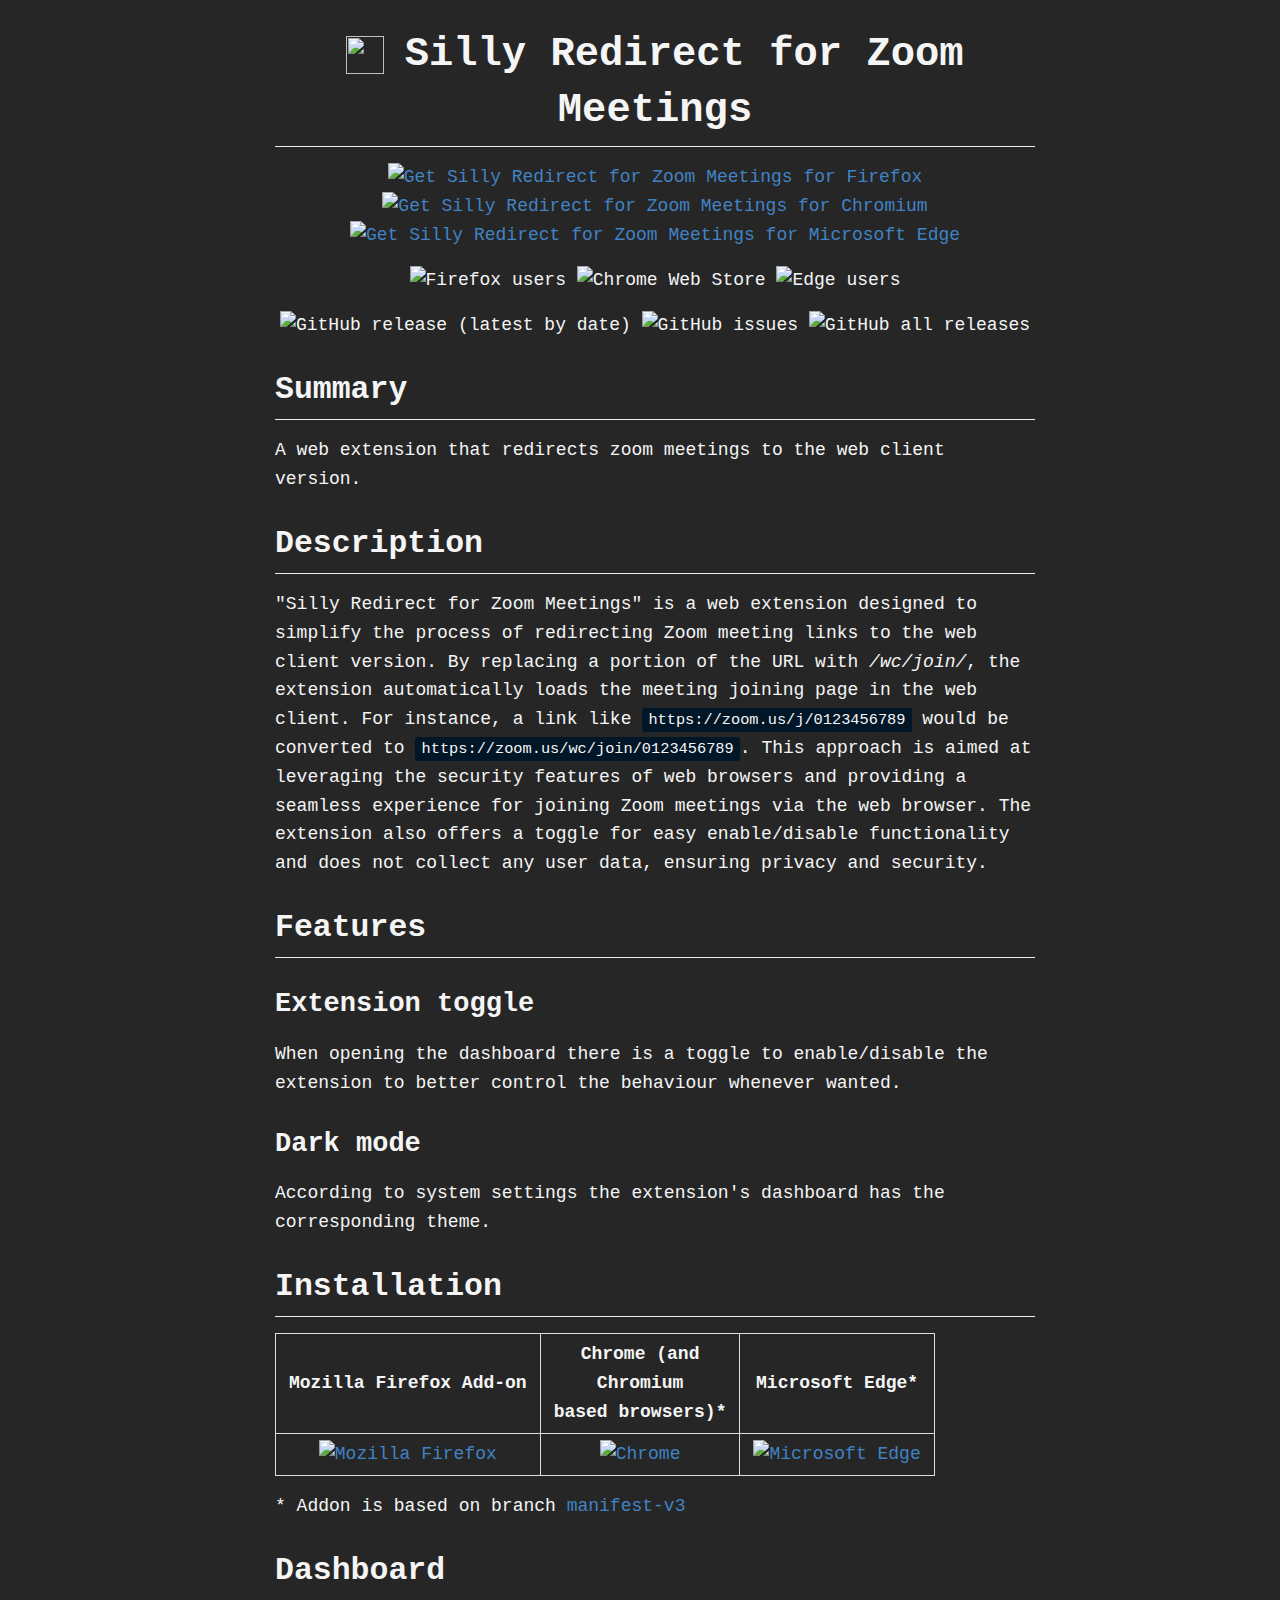
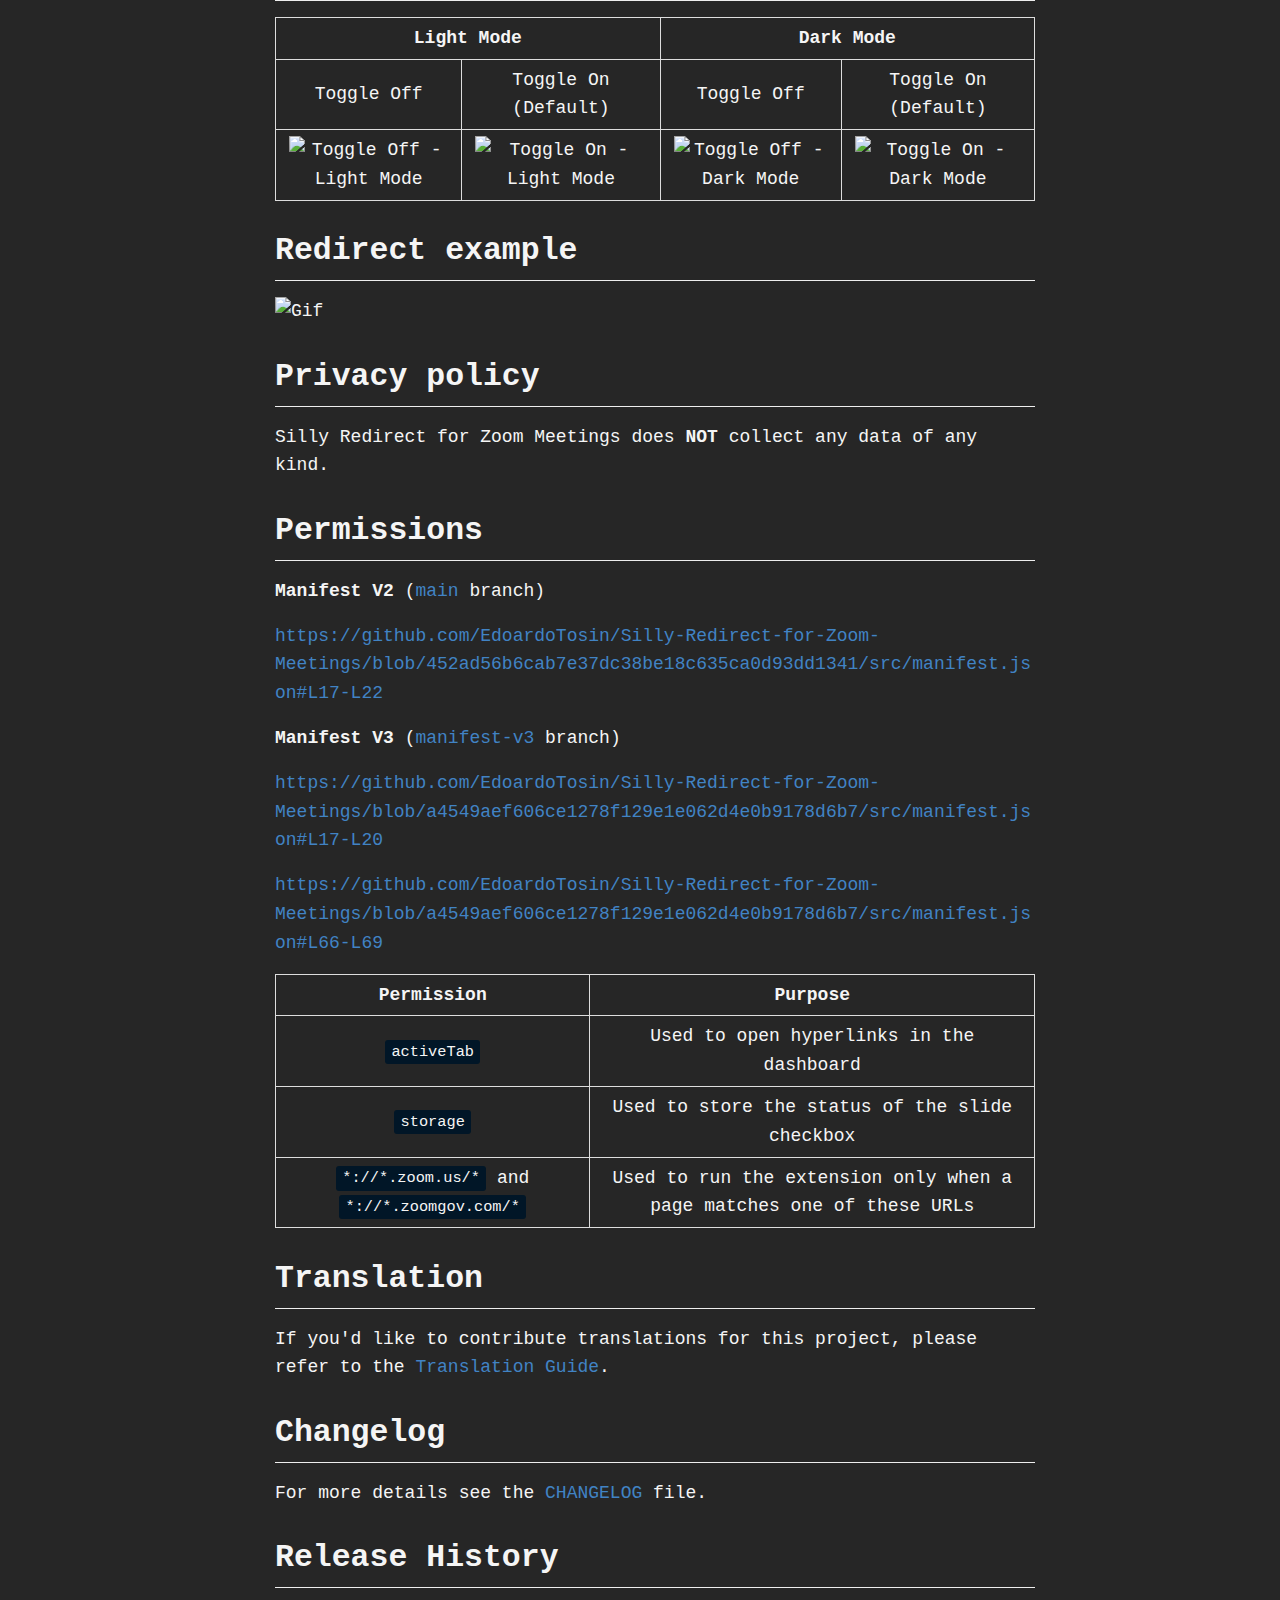
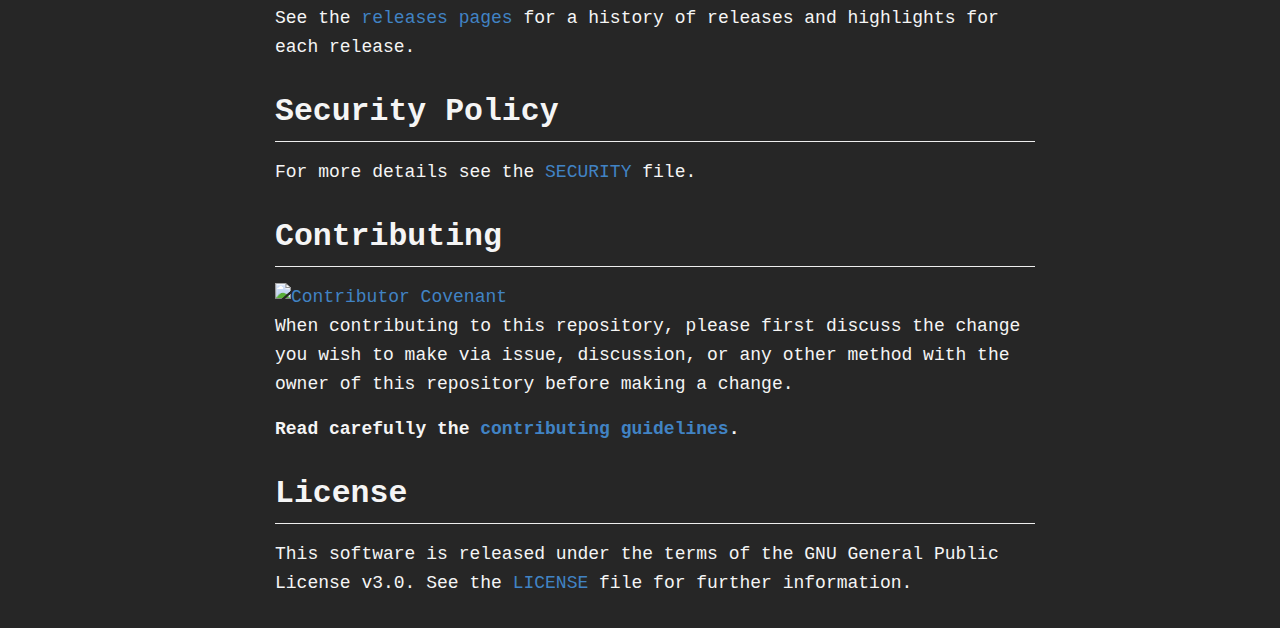
==== commit 5e468730: "Update chrome.png and change badge URLs with repo assets" ====
--- a/docs/index.html
+++ b/docs/index.html
@@ -8,14 +8,14 @@
 
     <meta charset="utf-8" />
     <meta http-equiv="x-ua-compatible" content="ie=edge" />
-    <meta name="viewport" content="width=device-width, initial-scale=1, viewport-fit=cover">
-    <meta name="description" content="A web extension that redirects zoom meetings to the web client version.">
+    <meta name="viewport" content="width=device-width, initial-scale=1, minimal-ui">
+    <meta name="description" content="A browser extension that effortlessly redirects your Zoom meetings to the safer web client, enhancing your online collaboration experience.">
     <meta name="image" content="https://raw.githubusercontent.com/EdoardoTosin/Silly-Redirect-for-Zoom-Meetings/main/src/icons/256x256.png">
     <meta itemprop="name" content="Silly Redirect for Zoom Meetings">
     <meta itemprop="description" content="A web extension that redirects zoom meetings to the web client version.">
     <meta itemprop="image" content="https://raw.githubusercontent.com/EdoardoTosin/Silly-Redirect-for-Zoom-Meetings/main/src/icons/256x256.png">
     <meta name="og:title" content="Silly Redirect for Zoom Meetings">
-    <meta name="og:description" content="A browser extension that effortlessly redirects your Zoom meetings to the safer web client, enhancing your online collaboration experience. ">
+    <meta name="og:description" content="A browser extension that effortlessly redirects your Zoom meetings to the safer web client, enhancing your online collaboration experience.">
     <meta name="og:url" content="undefined">
     <meta name="og:site_name" content="Silly Redirect for Zoom Meetings">
     <meta name="og:type" content="website">
@@ -24,155 +24,135 @@
 
     <link type="text/css" rel="stylesheet" href="assets/css/github-markdown.css">
     <link type="text/css" rel="stylesheet" href="assets/css/pilcrow.css">
-    <link type="text/css" rel="stylesheet" href="assets/css/hljs-github.min.css" />
-</head>
+    <link type="text/css" rel="stylesheet" href="assets/css/hljs-github.min.css"/>
+  </head>
+  <body>
+    <article class="markdown-body"><h1 align="center">
+  <sub>
+    <img src="https://raw.githubusercontent.com/EdoardoTosin/Silly-Redirect-for-Zoom-Meetings/main/src/icons/256x256.png" height="38" width="38">
+  </sub>
+  Silly Redirect for Zoom Meetings
+</h1>
 
-<body>
-    <article class="markdown-body">
-        <h1 align="center">
-            <sub>
-    <img src="https://raw.githubusercontent.com/EdoardoTosin/Silly-Redirect-for-Zoom-Meetings/main/src/icons/256x256.png" height="38" width="38">
-  </sub> Silly Redirect for Zoom Meetings
-        </h1>
+<p align="center">
+  <a href="https://addons.mozilla.org/firefox/addon/silly-redirect-for-zoom">
+    <img src="https://raw.githubusercontent.com/EdoardoTosin/Silly-Redirect-for-Zoom-Meetings/be6894b96e1b46bdcf1b10e6e324fc856e3e7439/assets/badges/firefox.svg" alt="Get Silly Redirect for Zoom Meetings for Firefox" height=80px></a>
+  <a href="https://chrome.google.com/webstore/detail/dammgkhaofolinipgnjjiocadmmhidch">
+    <img src="https://raw.githubusercontent.com/EdoardoTosin/Silly-Redirect-for-Zoom-Meetings/refs/heads/main/assets/badges/chrome.png" alt="Get Silly Redirect for Zoom Meetings for Chromium" height=80px></a>
+  <a href="https://microsoftedge.microsoft.com/addons/detail/kfpmepjfaolgcgabdmbpkfnicejbiggn">
+    <img src="https://raw.githubusercontent.com/EdoardoTosin/Silly-Redirect-for-Zoom-Meetings/refs/heads/main/assets/badges/edge.png" alt="Get Silly Redirect for Zoom Meetings for Microsoft Edge" height=80px></a>
+</p>
 
-        <p align="center">
-            <a href="https://addons.mozilla.org/firefox/addon/silly-redirect-for-zoom">
-                <img src="https://blog.mozilla.org/addons/files/2020/04/get-the-addon-fx-apr-2020.svg" alt="Get Silly Redirect for Zoom Meetings for Firefox" height=80px></a>
-            <a href="https://chrome.google.com/webstore/detail/dammgkhaofolinipgnjjiocadmmhidch">
-                <img src="https://storage.googleapis.com/web-dev-uploads/image/WlD8wC6g8khYWPJUsQceQkhXSlv1/HRs9MPufa1J1h5glNhut.png" alt="Get Silly Redirect for Zoom Meetings for Chromium" height=80px></a>
-            <a href="https://microsoftedge.microsoft.com/addons/detail/kfpmepjfaolgcgabdmbpkfnicejbiggn">
-                <img src="https://developer.microsoft.com/en-us/microsoft-store/badges/images/English_get-it-from-MS.png" alt="Get Silly Redirect for Zoom Meetings for Microsoft Edge" height=80px></a>
-        </p>
+<p align="center">
+  <img alt="Firefox users" src="https://img.shields.io/amo/users/silly-redirect-for-zoom?label=Firefox%20Users&style=for-the-badge&logo=firefox"/>
+  <img alt="Chrome Web Store" src="https://img.shields.io/chrome-web-store/users/dammgkhaofolinipgnjjiocadmmhidch?color=007ec6&label=Chrome%20Users&logo=google-chrome&style=for-the-badge">
+  <img alt="Edge users" src="https://img.shields.io/badge/dynamic/json?label=Edge%20Users&style=for-the-badge&logo=microsoft-edge&query=activeInstallCount&url=https%3A%2F%2Fmicrosoftedge.microsoft.com%2Faddons%2Fgetproductdetailsbycrxid%2Fkfpmepjfaolgcgabdmbpkfnicejbiggn">
+</p>
+<p align="center">
+  <img alt="GitHub release (latest by date)" src="https://img.shields.io/github/v/release/EdoardoTosin/Silly-Redirect-for-Zoom-Meetings?label=Latest%20Release&style=for-the-badge">
+  <img alt="GitHub issues" src="https://img.shields.io/github/issues/EdoardoTosin/Silly-Redirect-for-Zoom-Meetings?style=for-the-badge"/>
+  <img alt="GitHub all releases" src="https://img.shields.io/github/downloads/EdoardoTosin/Silly-Redirect-for-Zoom-Meetings/total?style=for-the-badge"/>
+</p>
 
-        <p align="center">
-            <img alt="Firefox users" src="https://img.shields.io/amo/users/silly-redirect-for-zoom?label=Firefox%20Users&style=for-the-badge&logo=firefox" />
-            <img alt="Chrome Web Store" src="https://img.shields.io/chrome-web-store/users/dammgkhaofolinipgnjjiocadmmhidch?color=007ec6&label=Chrome%20Users&logo=google-chrome&style=for-the-badge">
-            <img alt="Edge users" src="https://img.shields.io/badge/dynamic/json?label=Edge%20Users&style=for-the-badge&logo=microsoft-edge&query=activeInstallCount&url=https%3A%2F%2Fmicrosoftedge.microsoft.com%2Faddons%2Fgetproductdetailsbycrxid%2Fkfpmepjfaolgcgabdmbpkfnicejbiggn">
-        </p>
-        <p align="center">
-            <img alt="GitHub release (latest by date)" src="https://img.shields.io/github/v/release/EdoardoTosin/Silly-Redirect-for-Zoom-Meetings?label=Latest%20Release&style=for-the-badge">
-            <img alt="GitHub issues" src="https://img.shields.io/github/issues/EdoardoTosin/Silly-Redirect-for-Zoom-Meetings?style=for-the-badge" />
-            <img alt="GitHub all releases" src="https://img.shields.io/github/downloads/EdoardoTosin/Silly-Redirect-for-Zoom-Meetings/total?style=for-the-badge" />
-        </p>
+<h2 id="summary"><a class="header-link" href="#summary"></a>Summary</h2>
+<p>A web extension that redirects zoom meetings to the web client version.</p>
+<h2 id="description"><a class="header-link" href="#description"></a>Description</h2>
+<p>&quot;Silly Redirect for Zoom Meetings&quot; is a web extension designed to simplify the process of redirecting Zoom meeting links to the web client version. By replacing a portion of the URL with <em>/wc/join/</em>, the extension automatically loads the meeting joining page in the web client. For instance, a link like <code>https://zoom.us/j/0123456789</code> would be converted to <code>https://zoom.us/wc/join/0123456789</code>.
+This approach is aimed at leveraging the security features of web browsers and providing a seamless experience for joining Zoom meetings via the web browser. The extension also offers a toggle for easy enable/disable functionality and does not collect any user data, ensuring privacy and security.</p>
+<h2 id="features"><a class="header-link" href="#features"></a>Features</h2>
+<h3 id="extension-toggle"><a class="header-link" href="#extension-toggle"></a>Extension toggle</h3>
+<p>When opening the dashboard there is a toggle to enable/disable the extension to better control the behaviour whenever wanted.</p>
+<h3 id="dark-mode"><a class="header-link" href="#dark-mode"></a>Dark mode</h3>
+<p>According to system settings the extension&#39;s dashboard has the corresponding theme.</p>
+<h2 id="installation"><a class="header-link" href="#installation"></a>Installation</h2>
+<table>
+    <thead align="center">
+        <tr>
+            <th>Mozilla Firefox Add-on</th>
+            <th>Chrome (and<br>Chromium<br>based browsers)*</th>
+            <th>Microsoft Edge*</th>
+        </tr>
+    </thead>
+    <tbody align="center">
+        <tr>
+          <td><a href="https://addons.mozilla.org/firefox/addon/silly-redirect-for-zoom">
+         <img alt="Mozilla Firefox" src="https://img.shields.io/amo/v/silly-redirect-for-zoom?label=firefox&logo=Firefox&style=for-the-badge"></a></td>
+          <td><a href="https://chrome.google.com/webstore/detail/dammgkhaofolinipgnjjiocadmmhidch">
+          <img alt="Chrome" src="https://img.shields.io/chrome-web-store/v/dammgkhaofolinipgnjjiocadmmhidch?label=chrome&logo=google-chrome&style=for-the-badge"></a></td>
+          <td><a href="https://microsoftedge.microsoft.com/addons/detail/kfpmepjfaolgcgabdmbpkfnicejbiggn">
+       <img alt="Microsoft Edge" src="https://img.shields.io/badge/dynamic/json?label=Edge%09%09&logo=microsoft-edge&style=for-the-badge&prefix=v&query=%24.version&url=https%3A%2F%2Fmicrosoftedge.microsoft.com%2Faddons%2Fgetproductdetailsbycrxid%2Fkfpmepjfaolgcgabdmbpkfnicejbiggn"></a></td>
+        </tr>
+    </tbody>
+</table>
 
-        <h2 id="summary">
-            <a class="header-link" href="#summary"></a>Summary</h2>
-        <p>A web extension that redirects zoom meetings to the web client version.</p>
-        <h2 id="description">
-            <a class="header-link" href="#description"></a>Description</h2>
-        <p>&quot;Silly Redirect for Zoom Meetings&quot; is a web extension designed to simplify the process of redirecting Zoom meeting links to the web client version. By replacing a portion of the URL with <em>/wc/join/</em>, the extension automatically loads the meeting joining page in the web client. For instance, a link like <code>https://zoom.us/j/0123456789</code> would be converted to <code>https://zoom.us/wc/join/0123456789</code>. This approach is aimed at leveraging the security features of web browsers and providing a seamless experience for joining Zoom meetings via the web browser. The extension also offers a toggle for easy enable/disable functionality and does not collect any user data, ensuring privacy and security.</p>
-        <h2 id="features">
-            <a class="header-link" href="#features"></a>Features</h2>
-        <h3 id="extension-toggle">
-            <a class="header-link" href="#extension-toggle"></a>Extension toggle</h3>
-        <p>When opening the dashboard there is a toggle to enable/disable the extension to better control the behaviour whenever wanted.</p>
-        <h3 id="dark-mode">
-            <a class="header-link" href="#dark-mode"></a>Dark mode</h3>
-        <p>According to system settings the extension&#39;s dashboard has the corresponding theme.</p>
-        <h2 id="installation">
-            <a class="header-link" href="#installation"></a>Installation</h2>
-        <table>
-            <thead align="center">
-                <tr>
-                    <th>Mozilla Firefox Add-on</th>
-                    <th>Chrome (and<br>Chromium<br>based browsers)*</th>
-                    <th>Microsoft Edge*</th>
-                </tr>
-            </thead>
-            <tbody align="center">
-                <tr>
-                    <td>
-                        <a href="https://addons.mozilla.org/firefox/addon/silly-redirect-for-zoom">
-                            <img alt="Mozilla Firefox" src="https://img.shields.io/amo/v/silly-redirect-for-zoom?label=firefox&logo=Firefox&style=for-the-badge"></a>
-                    </td>
-                    <td>
-                        <a href="https://chrome.google.com/webstore/detail/dammgkhaofolinipgnjjiocadmmhidch">
-                            <img alt="Chrome" src="https://img.shields.io/chrome-web-store/v/dammgkhaofolinipgnjjiocadmmhidch?label=chrome&logo=google-chrome&style=for-the-badge"></a>
-                    </td>
-                    <td>
-                        <a href="https://microsoftedge.microsoft.com/addons/detail/kfpmepjfaolgcgabdmbpkfnicejbiggn">
-                            <img alt="Microsoft Edge" src="https://img.shields.io/badge/dynamic/json?label=Edge%09%09&logo=microsoft-edge&style=for-the-badge&prefix=v&query=%24.version&url=https%3A%2F%2Fmicrosoftedge.microsoft.com%2Faddons%2Fgetproductdetailsbycrxid%2Fkfpmepjfaolgcgabdmbpkfnicejbiggn"></a>
-                    </td>
-                </tr>
-            </tbody>
-        </table>
+<p>* Addon is based on branch <a href="https://github.com/EdoardoTosin/Silly-Redirect-for-Zoom-Meetings/tree/manifest-v3">manifest-v3</a></p>
+<h2 id="dashboard"><a class="header-link" href="#dashboard"></a>Dashboard</h2>
+<table>
+    <thead align="center">
+        <tr>
+            <th colspan=2>Light Mode</th>
+            <th colspan=2>Dark Mode</th>
+        </tr>
+    </thead>
+    <tbody align="center">
+        <tr>
+            <td>Toggle Off</td>
+            <td>Toggle On<br>(Default)</td>
+            <td>Toggle Off</td>
+            <td>Toggle On<br>(Default)</td>
+        </tr>
+        <tr>
+          <td><img alt="Toggle Off - Light Mode" src="https://raw.githubusercontent.com/EdoardoTosin/Silly-Redirect-for-Zoom-Meetings/main/assets/dashboard/off-light.png"></td>
+          <td><img alt="Toggle On - Light Mode" src="https://raw.githubusercontent.com/EdoardoTosin/Silly-Redirect-for-Zoom-Meetings/main/assets/dashboard/on-light.png"></td>
+          <td><img alt="Toggle Off - Dark Mode" src="https://raw.githubusercontent.com/EdoardoTosin/Silly-Redirect-for-Zoom-Meetings/main/assets/dashboard/off-dark.png"></td>
+          <td><img alt="Toggle On - Dark Mode" src="https://raw.githubusercontent.com/EdoardoTosin/Silly-Redirect-for-Zoom-Meetings/main/assets/dashboard/on-dark.png"></td>
+        </tr>
+    </tbody>
+</table>
 
-        <p>* Addon is based on branch <a href="https://github.com/EdoardoTosin/Silly-Redirect-for-Zoom-Meetings/tree/manifest-v3">manifest-v3</a></p>
-        <h2 id="dashboard">
-            <a class="header-link" href="#dashboard"></a>Dashboard</h2>
-        <table>
-            <thead align="center">
-                <tr>
-                    <th colspan=2>Light Mode</th>
-                    <th colspan=2>Dark Mode</th>
-                </tr>
-            </thead>
-            <tbody align="center">
-                <tr>
-                    <td>Toggle Off</td>
-                    <td>Toggle On<br>(Default)</td>
-                    <td>Toggle Off</td>
-                    <td>Toggle On<br>(Default)</td>
-                </tr>
-                <tr>
-                    <td><img alt="Toggle Off - Light Mode" src="https://raw.githubusercontent.com/EdoardoTosin/Silly-Redirect-for-Zoom-Meetings/main/assets/dashboard/off-light.png"></td>
-                    <td><img alt="Toggle On - Light Mode" src="https://raw.githubusercontent.com/EdoardoTosin/Silly-Redirect-for-Zoom-Meetings/main/assets/dashboard/on-light.png"></td>
-                    <td><img alt="Toggle Off - Dark Mode" src="https://raw.githubusercontent.com/EdoardoTosin/Silly-Redirect-for-Zoom-Meetings/main/assets/dashboard/off-dark.png"></td>
-                    <td><img alt="Toggle On - Dark Mode" src="https://raw.githubusercontent.com/EdoardoTosin/Silly-Redirect-for-Zoom-Meetings/main/assets/dashboard/on-dark.png"></td>
-                </tr>
-            </tbody>
-        </table>
-
-        <h2 id="redirect-example">
-            <a class="header-link" href="#redirect-example"></a>Redirect example</h2>
-        <p class="img-container"><img src="https://raw.githubusercontent.com/EdoardoTosin/Silly-Redirect-for-Zoom-Meetings/main/assets/example/redirect_clip.gif" alt="Gif"></p>
-        <h2 id="privacy-policy">
-            <a class="header-link" href="#privacy-policy"></a>Privacy policy</h2>
-        <p>Silly Redirect for Zoom Meetings does <strong>NOT</strong> collect any data of any kind.</p>
-        <h2 id="permissions">
-            <a class="header-link" href="#permissions"></a>Permissions</h2>
-        <p><strong>Manifest V2</strong> (<a href="https://github.com/EdoardoTosin/Silly-Redirect-for-Zoom-Meetings/tree/main">main</a> branch)</p>
-        <pre class="hljs"><code><span class="hljs-string">&quot;permissions&quot;</span>: [
-  <span class="hljs-string">&quot;activeTab&quot;</span>,
-  <span class="hljs-string">&quot;storage&quot;</span>,
-  <span class="hljs-string">&quot;*://*.zoom.us/*&quot;</span>,
-  <span class="hljs-string">&quot;*://*.zoomgov.com/*&quot;</span>
-],</code></pre>
-        <p><strong>Manifest V3</strong> (<a href="https://github.com/EdoardoTosin/Silly-Redirect-for-Zoom-Meetings/tree/manifest-v3">manifest-v3</a> branch)</p>
-        <pre class="hljs"><code><span class="hljs-string">&quot;permissions&quot;</span>: [
-    <span class="hljs-string">&quot;activeTab&quot;</span>,
-    <span class="hljs-string">&quot;storage&quot;</span>
-],
-<span class="hljs-string">&quot;host_permissions&quot;</span>: [
-    <span class="hljs-string">&quot;*://*.zoom.us/*&quot;</span>,
-    <span class="hljs-string">&quot;*://*.zoomgov.com/*&quot;</span>
-]</code></pre>
-        <ul class="list">
-            <li><code>activeTab</code> is necessary to be able to open hyperlinks in the dashboard.</li>
-            <li><code>storage</code> is used to store the status of the slide checkbox. </li>
-            <li><code>*://*.zoom.us/*</code> and <code>*://*.zoomgov.com/*</code> are necessary to get the url and modify it to redirect to the web client page.</li>
-        </ul>
-        <h2 id="translation">
-            <a class="header-link" href="#translation"></a>Translation</h2>
-        <p>If you&#39;d like to contribute translations for this project, please refer to the <a href="https://github.com/EdoardoTosin/Silly-Redirect-for-Zoom-Meetings/blob/main/TRANSLATION.md">Translation Guide</a>.</p>
-        <h2 id="changelog">
-            <a class="header-link" href="#changelog"></a>Changelog</h2>
-        <p>For more details see the <a href="https://github.com/EdoardoTosin/Silly-Redirect-for-Zoom-Meetings/tree/main/CHANGELOG.md">CHANGELOG</a> file.</p>
-        <h2 id="release-history">
-            <a class="header-link" href="#release-history"></a>Release History</h2>
-        <p>See the <a href="https://github.com/EdoardoTosin/Silly-Redirect-for-Zoom-Meetings/releases">releases pages</a> for a history of releases and highlights for each release.</p>
-        <h2 id="security-policy">
-            <a class="header-link" href="#security-policy"></a>Security Policy</h2>
-        <p>For more details see the <a href="https://github.com/EdoardoTosin/Silly-Redirect-for-Zoom-Meetings/blob/main/SECURITY.md">SECURITY</a> file.</p>
-        <h2 id="contributing">
-            <a class="header-link" href="#contributing"></a>Contributing</h2>
-        <p>
-            <a href="https://github.com/EdoardoTosin/Silly-Redirect-for-Zoom-Meetings/tree/main/CODE_OF_CONDUCT.md"><img src="https://img.shields.io/badge/Contributor%20Covenant-2.0-4baaaa.svg?style=for-the-badge" alt="Contributor Covenant"></a><br>When contributing to this repository, please first discuss the change you wish to make via issue, discussion, or any other method with the owner of this repository before making a change.</p>
-        <p><strong>Read carefully the <a href="https://github.com/EdoardoTosin/Silly-Redirect-for-Zoom-Meetings/tree/main/CONTRIBUTING.md">contributing guidelines</a>.</strong></p>
-        <h2 id="license">
-            <a class="header-link" href="#license"></a>License</h2>
-        <p>This software is released under the terms of the GNU General Public License v3.0. See the <a href="https://github.com/EdoardoTosin/Silly-Redirect-for-Zoom-Meetings/tree/main/LICENSE">LICENSE</a> file for further information.</p>
+<h2 id="redirect-example"><a class="header-link" href="#redirect-example"></a>Redirect example</h2>
+<p class="img-container"><img src="https://raw.githubusercontent.com/EdoardoTosin/Silly-Redirect-for-Zoom-Meetings/main/assets/example/redirect_clip.gif" alt="Gif"></p>
+<h2 id="privacy-policy"><a class="header-link" href="#privacy-policy"></a>Privacy policy</h2>
+<p>Silly Redirect for Zoom Meetings does <strong>NOT</strong> collect any data of any kind.</p>
+<h2 id="permissions"><a class="header-link" href="#permissions"></a>Permissions</h2>
+<p><strong>Manifest V2</strong> (<a href="https://github.com/EdoardoTosin/Silly-Redirect-for-Zoom-Meetings/tree/main">main</a> branch)</p>
+<p><a href="https://github.com/EdoardoTosin/Silly-Redirect-for-Zoom-Meetings/blob/452ad56b6cab7e37dc38be18c635ca0d93dd1341/src/manifest.json#L17-L22">https://github.com/EdoardoTosin/Silly-Redirect-for-Zoom-Meetings/blob/452ad56b6cab7e37dc38be18c635ca0d93dd1341/src/manifest.json#L17-L22</a></p>
+<p><strong>Manifest V3</strong> (<a href="https://github.com/EdoardoTosin/Silly-Redirect-for-Zoom-Meetings/tree/manifest-v3">manifest-v3</a> branch)</p>
+<p><a href="https://github.com/EdoardoTosin/Silly-Redirect-for-Zoom-Meetings/blob/a4549aef606ce1278f129e1e062d4e0b9178d6b7/src/manifest.json#L17-L20">https://github.com/EdoardoTosin/Silly-Redirect-for-Zoom-Meetings/blob/a4549aef606ce1278f129e1e062d4e0b9178d6b7/src/manifest.json#L17-L20</a></p>
+<p><a href="https://github.com/EdoardoTosin/Silly-Redirect-for-Zoom-Meetings/blob/a4549aef606ce1278f129e1e062d4e0b9178d6b7/src/manifest.json#L66-L69">https://github.com/EdoardoTosin/Silly-Redirect-for-Zoom-Meetings/blob/a4549aef606ce1278f129e1e062d4e0b9178d6b7/src/manifest.json#L66-L69</a></p>
+<table>
+<thead>
+<tr>
+<th align="center">Permission</th>
+<th align="center">Purpose</th>
+</tr>
+</thead>
+<tbody><tr>
+<td align="center"><code>activeTab</code></td>
+<td align="center">Used to open hyperlinks in the dashboard</td>
+</tr>
+<tr>
+<td align="center"><code>storage</code></td>
+<td align="center">Used to store the status of the slide checkbox</td>
+</tr>
+<tr>
+<td align="center"><code>*://*.zoom.us/*</code> and <code>*://*.zoomgov.com/*</code></td>
+<td align="center">Used to run the extension only when a page matches one of these URLs</td>
+</tr>
+</tbody></table>
+<h2 id="translation"><a class="header-link" href="#translation"></a>Translation</h2>
+<p>If you&#39;d like to contribute translations for this project, please refer to the <a href="https://github.com/EdoardoTosin/Silly-Redirect-for-Zoom-Meetings/blob/main/TRANSLATION.md">Translation Guide</a>.</p>
+<h2 id="changelog"><a class="header-link" href="#changelog"></a>Changelog</h2>
+<p>For more details see the <a href="https://github.com/EdoardoTosin/Silly-Redirect-for-Zoom-Meetings/tree/main/CHANGELOG.md">CHANGELOG</a> file.</p>
+<h2 id="release-history"><a class="header-link" href="#release-history"></a>Release History</h2>
+<p>See the <a href="https://github.com/EdoardoTosin/Silly-Redirect-for-Zoom-Meetings/releases">releases pages</a> for a history of releases and highlights for each release.</p>
+<h2 id="security-policy"><a class="header-link" href="#security-policy"></a>Security Policy</h2>
+<p>For more details see the <a href="https://github.com/EdoardoTosin/Silly-Redirect-for-Zoom-Meetings/blob/main/SECURITY.md">SECURITY</a> file.</p>
+<h2 id="contributing"><a class="header-link" href="#contributing"></a>Contributing</h2>
+<p><a href="https://github.com/EdoardoTosin/Silly-Redirect-for-Zoom-Meetings/tree/main/CODE_OF_CONDUCT.md"><img src="https://img.shields.io/badge/Contributor%20Covenant-2.0-4baaaa.svg?style=for-the-badge" alt="Contributor Covenant"></a><br>When contributing to this repository, please first discuss the change you wish to make via issue, discussion, or any other method with the owner of this repository before making a change.</p>
+<p><strong>Read carefully the <a href="https://github.com/EdoardoTosin/Silly-Redirect-for-Zoom-Meetings/tree/main/CONTRIBUTING.md">contributing guidelines</a>.</strong></p>
+<h2 id="license"><a class="header-link" href="#license"></a>License</h2>
+<p>This software is released under the terms of the GNU General Public License v3.0. See the <a href="https://github.com/EdoardoTosin/Silly-Redirect-for-Zoom-Meetings/tree/main/LICENSE">LICENSE</a> file for further information.</p>
     </article>
-</body>
-
-</html>+  </body>
+</html>
